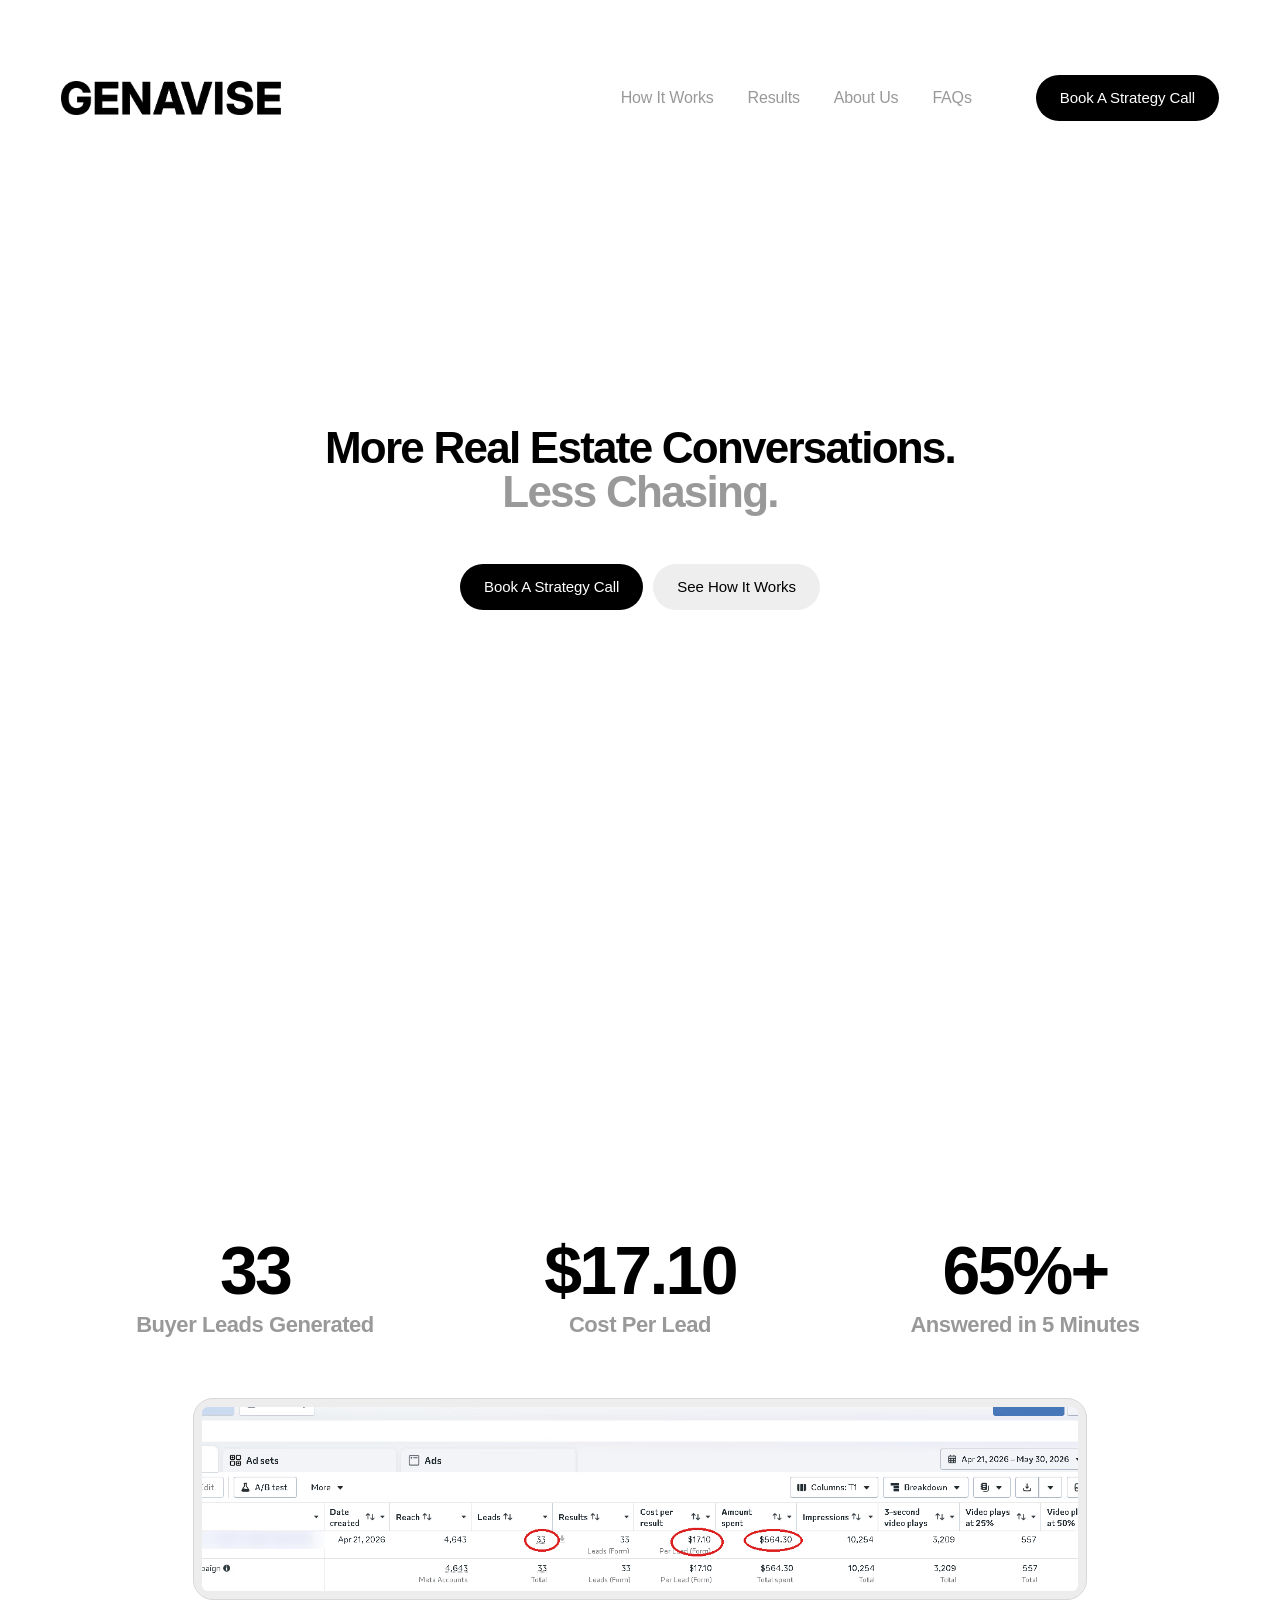
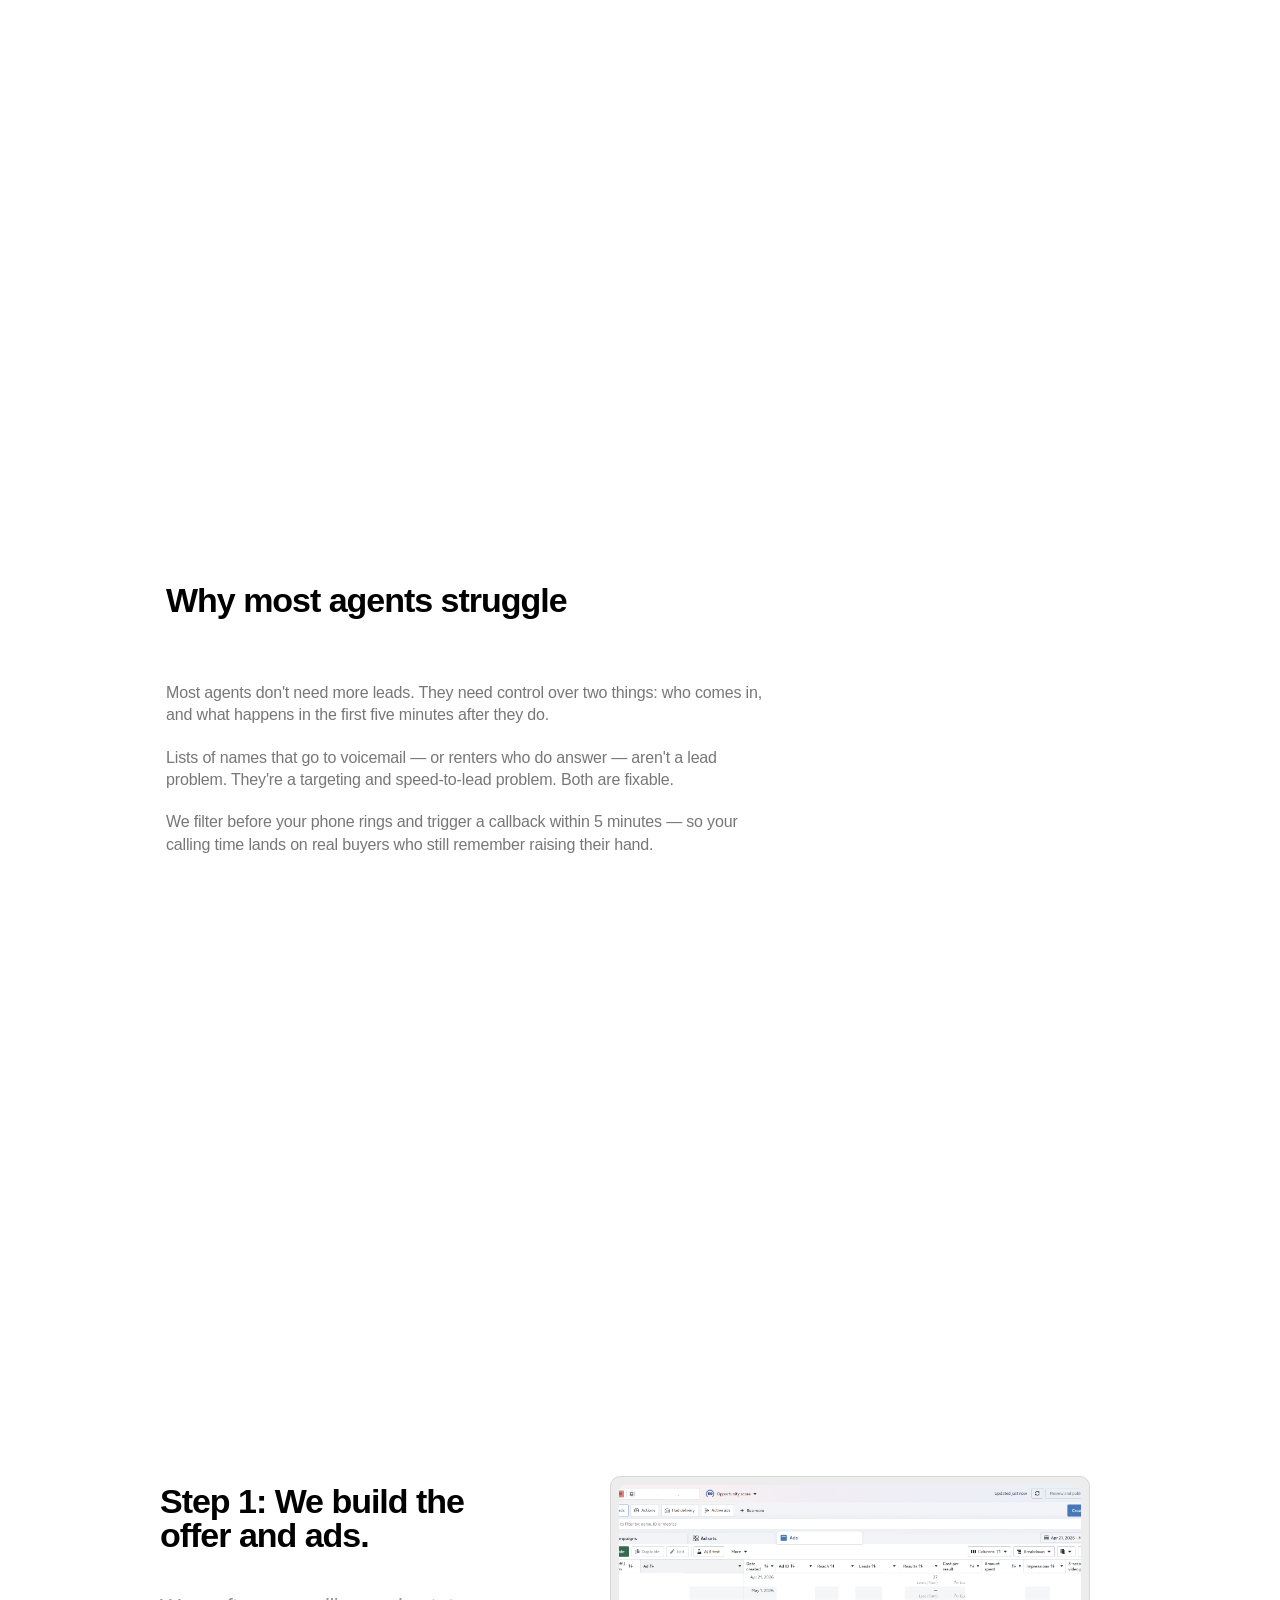
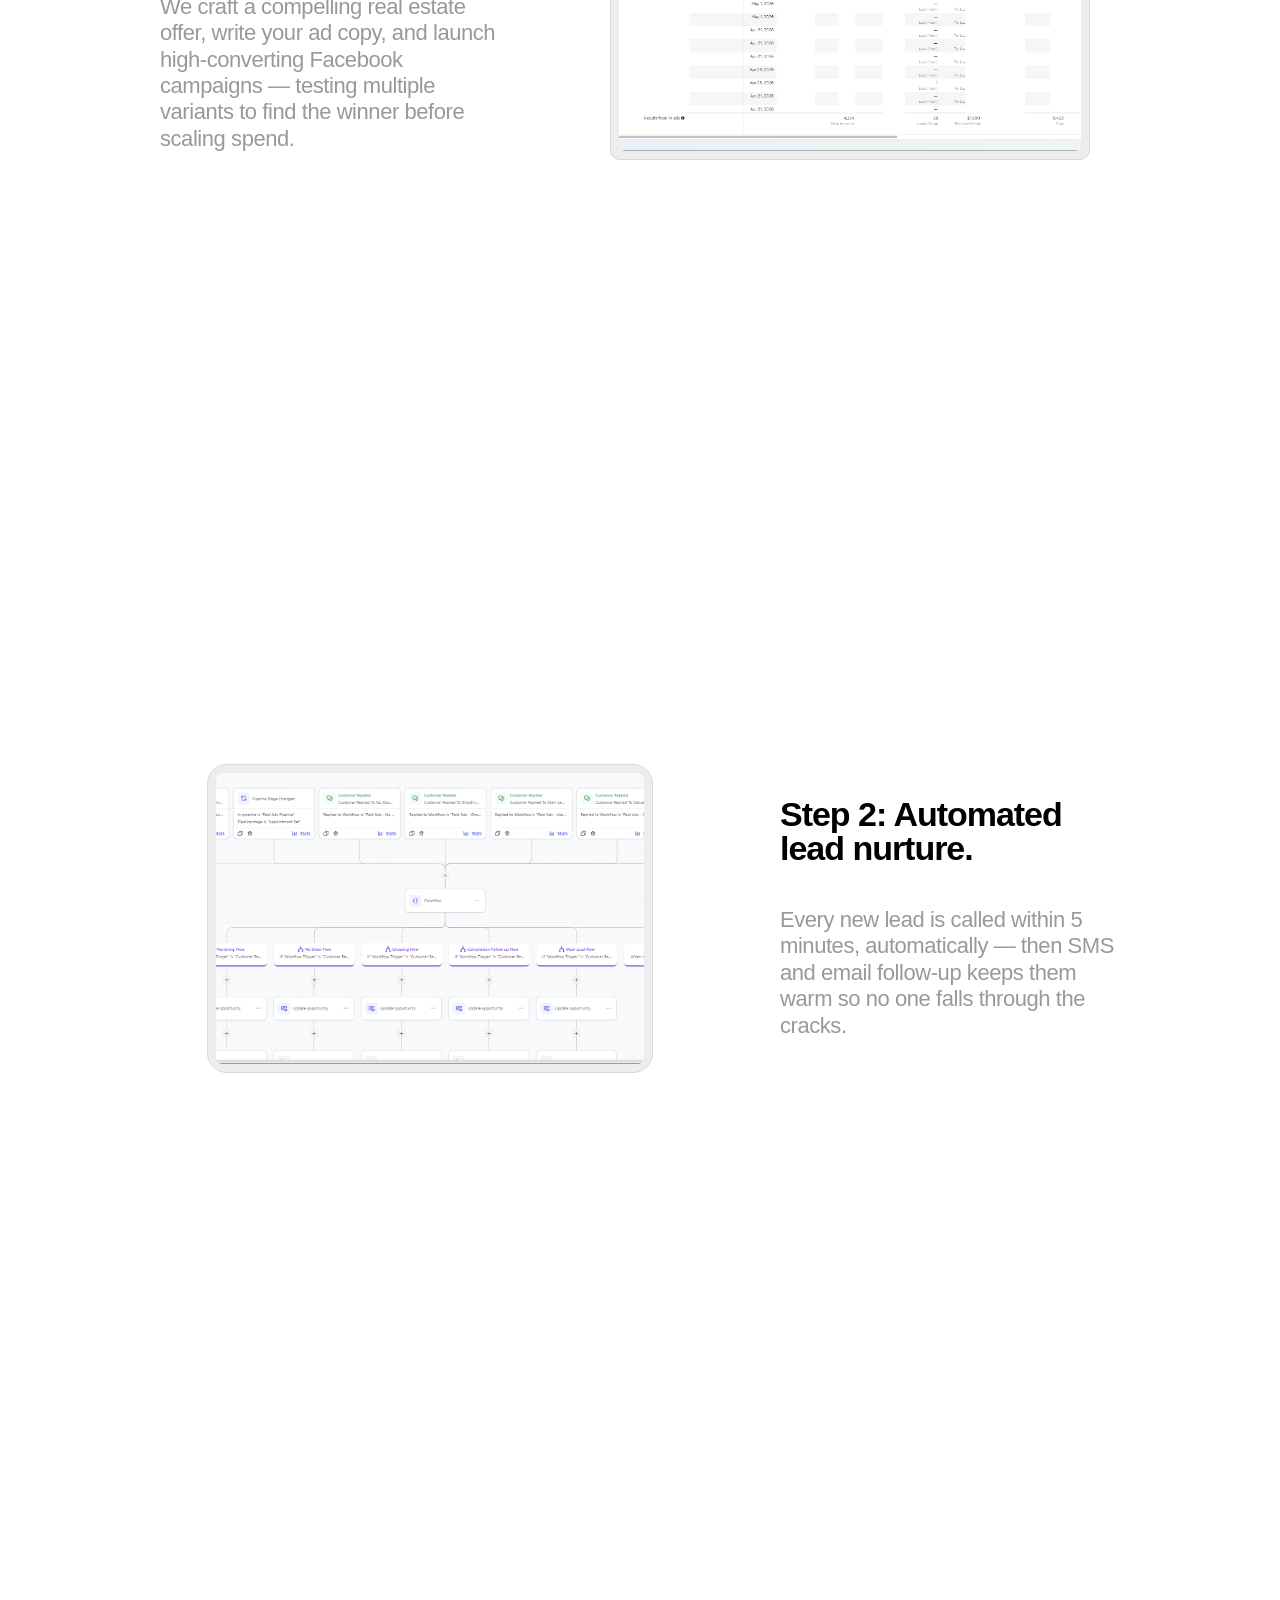
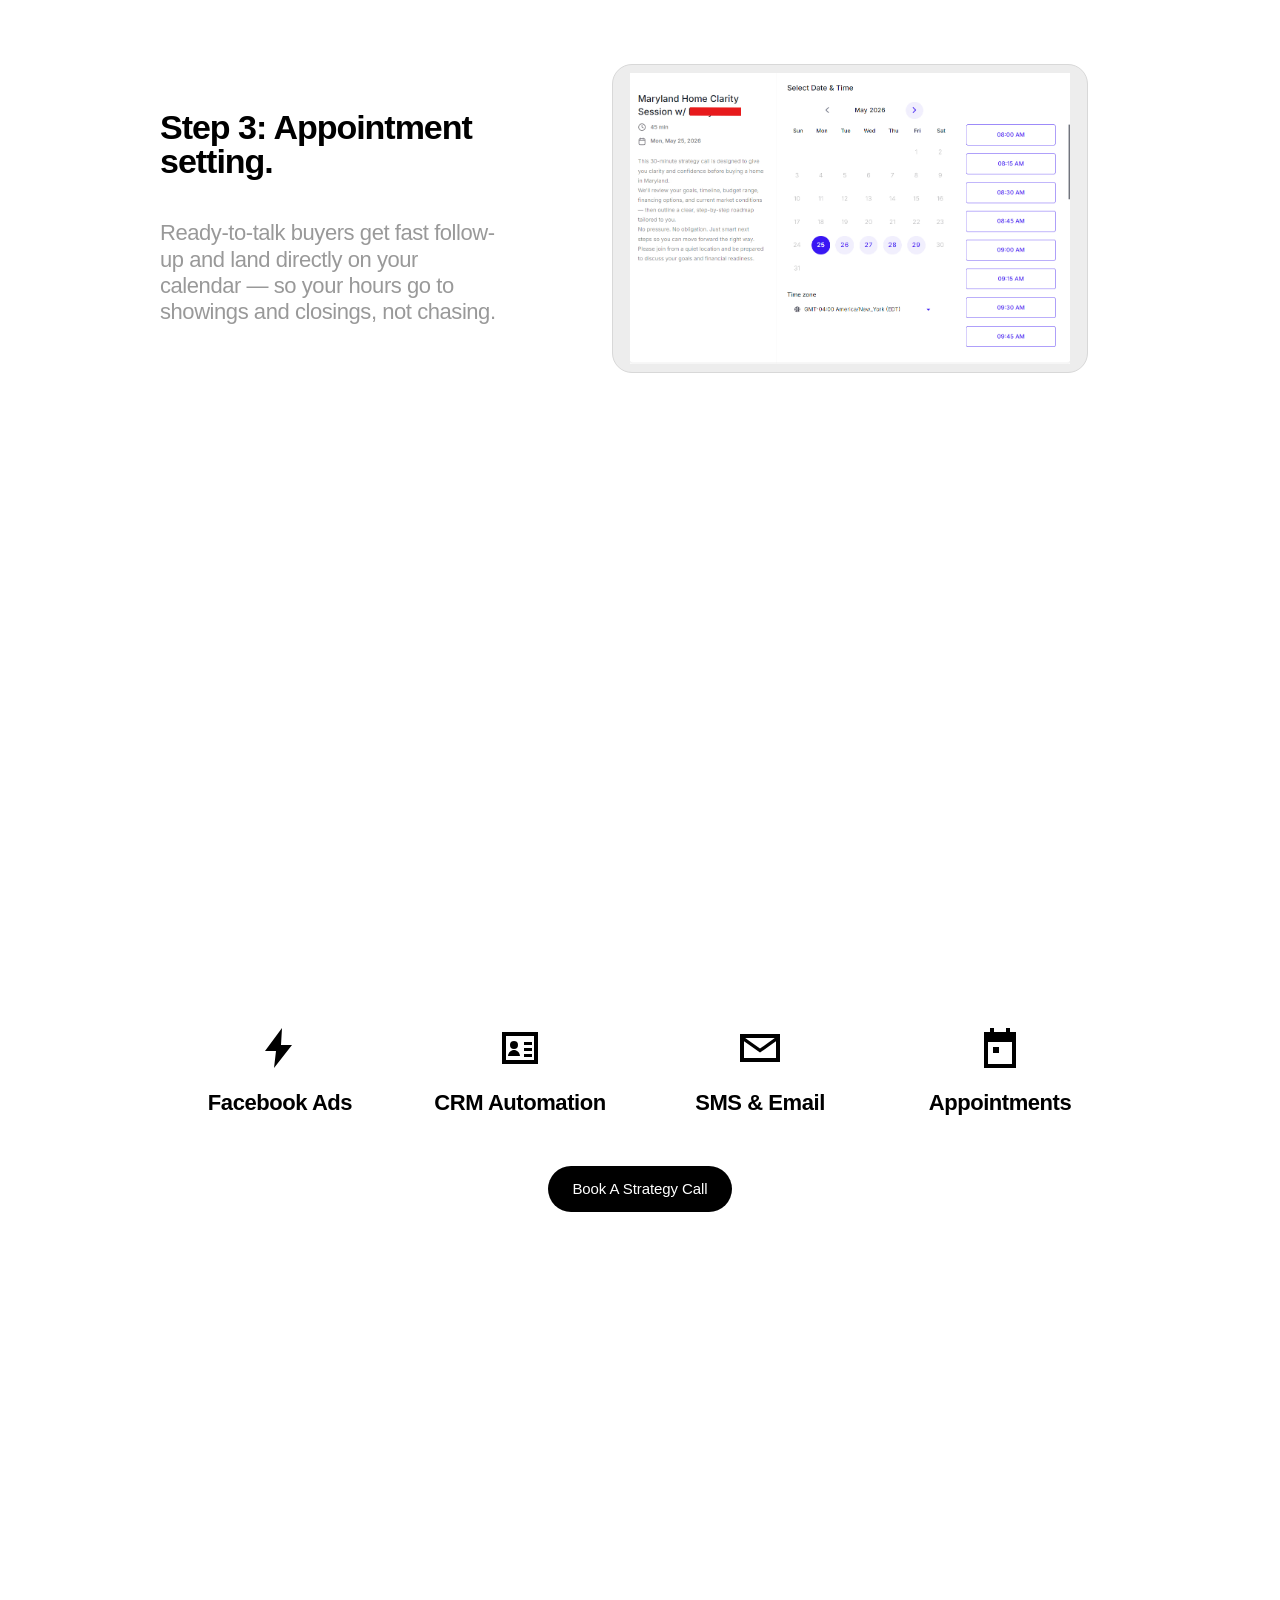
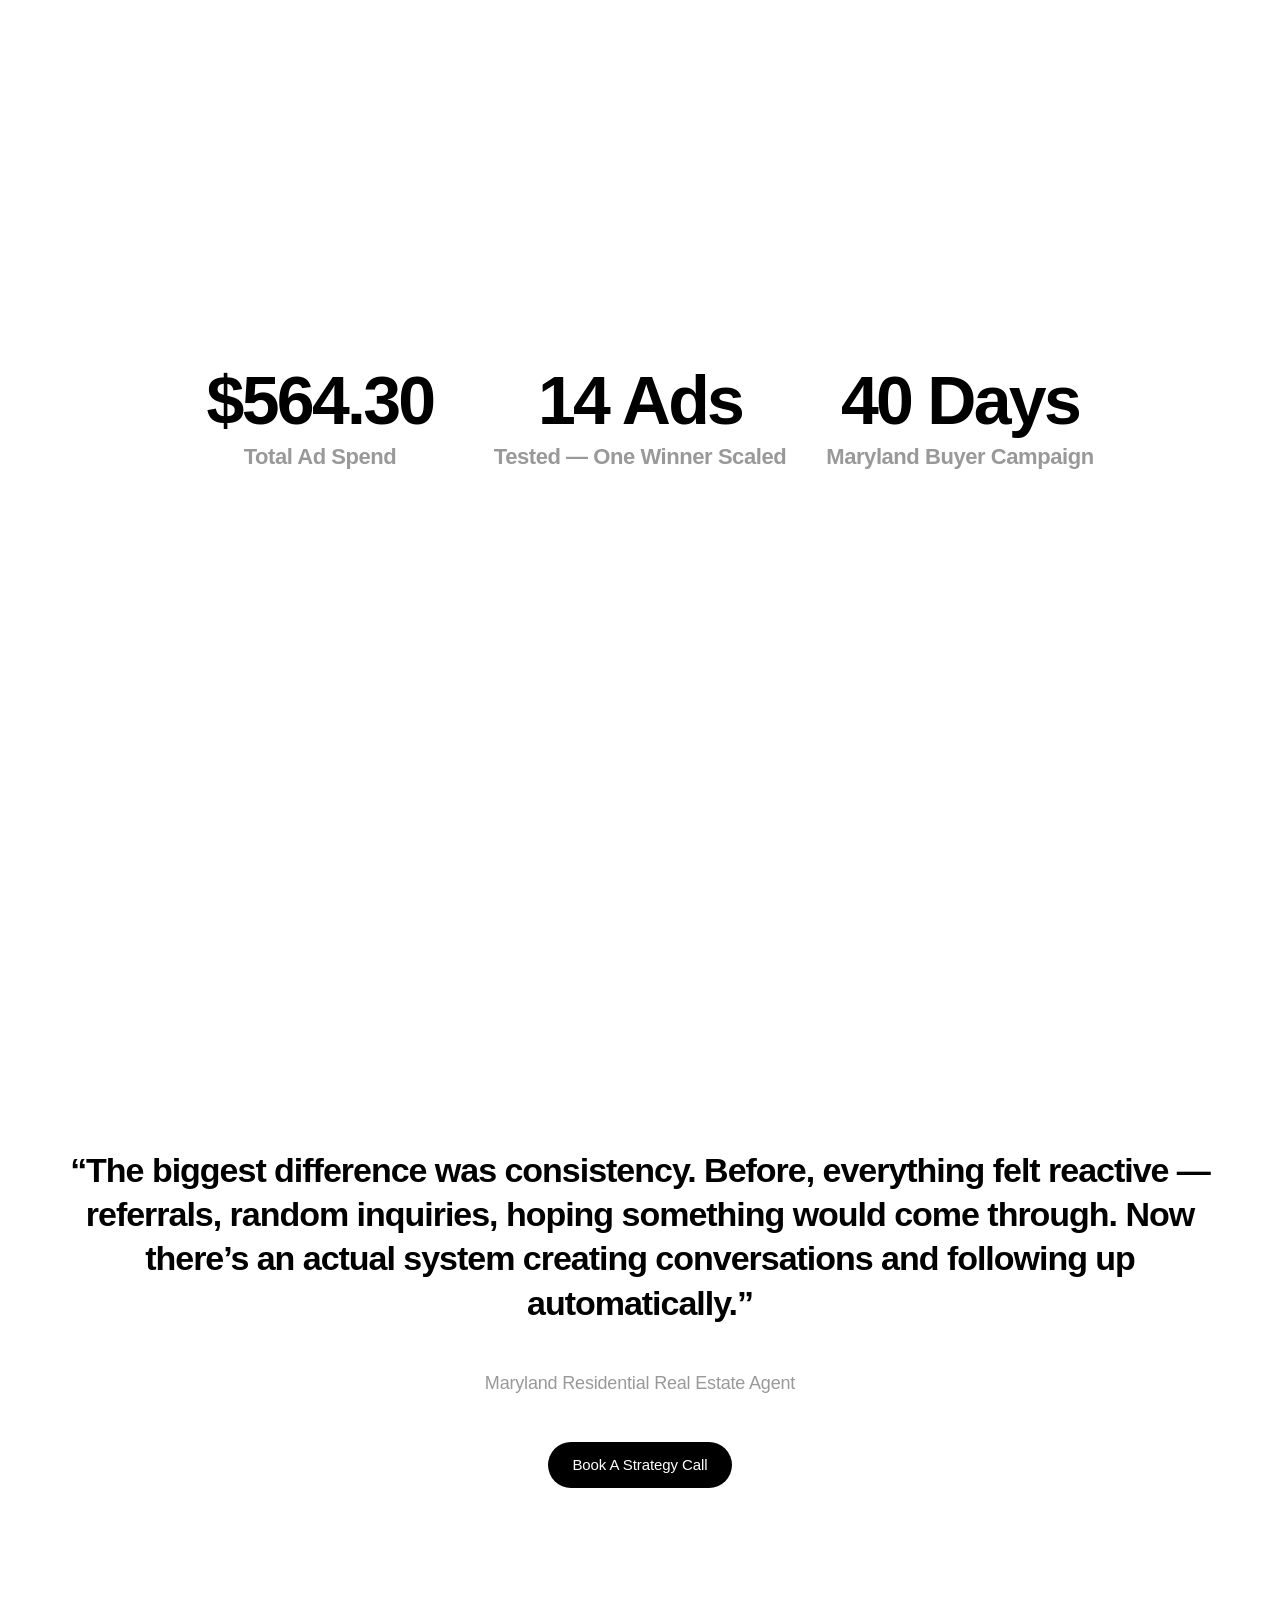
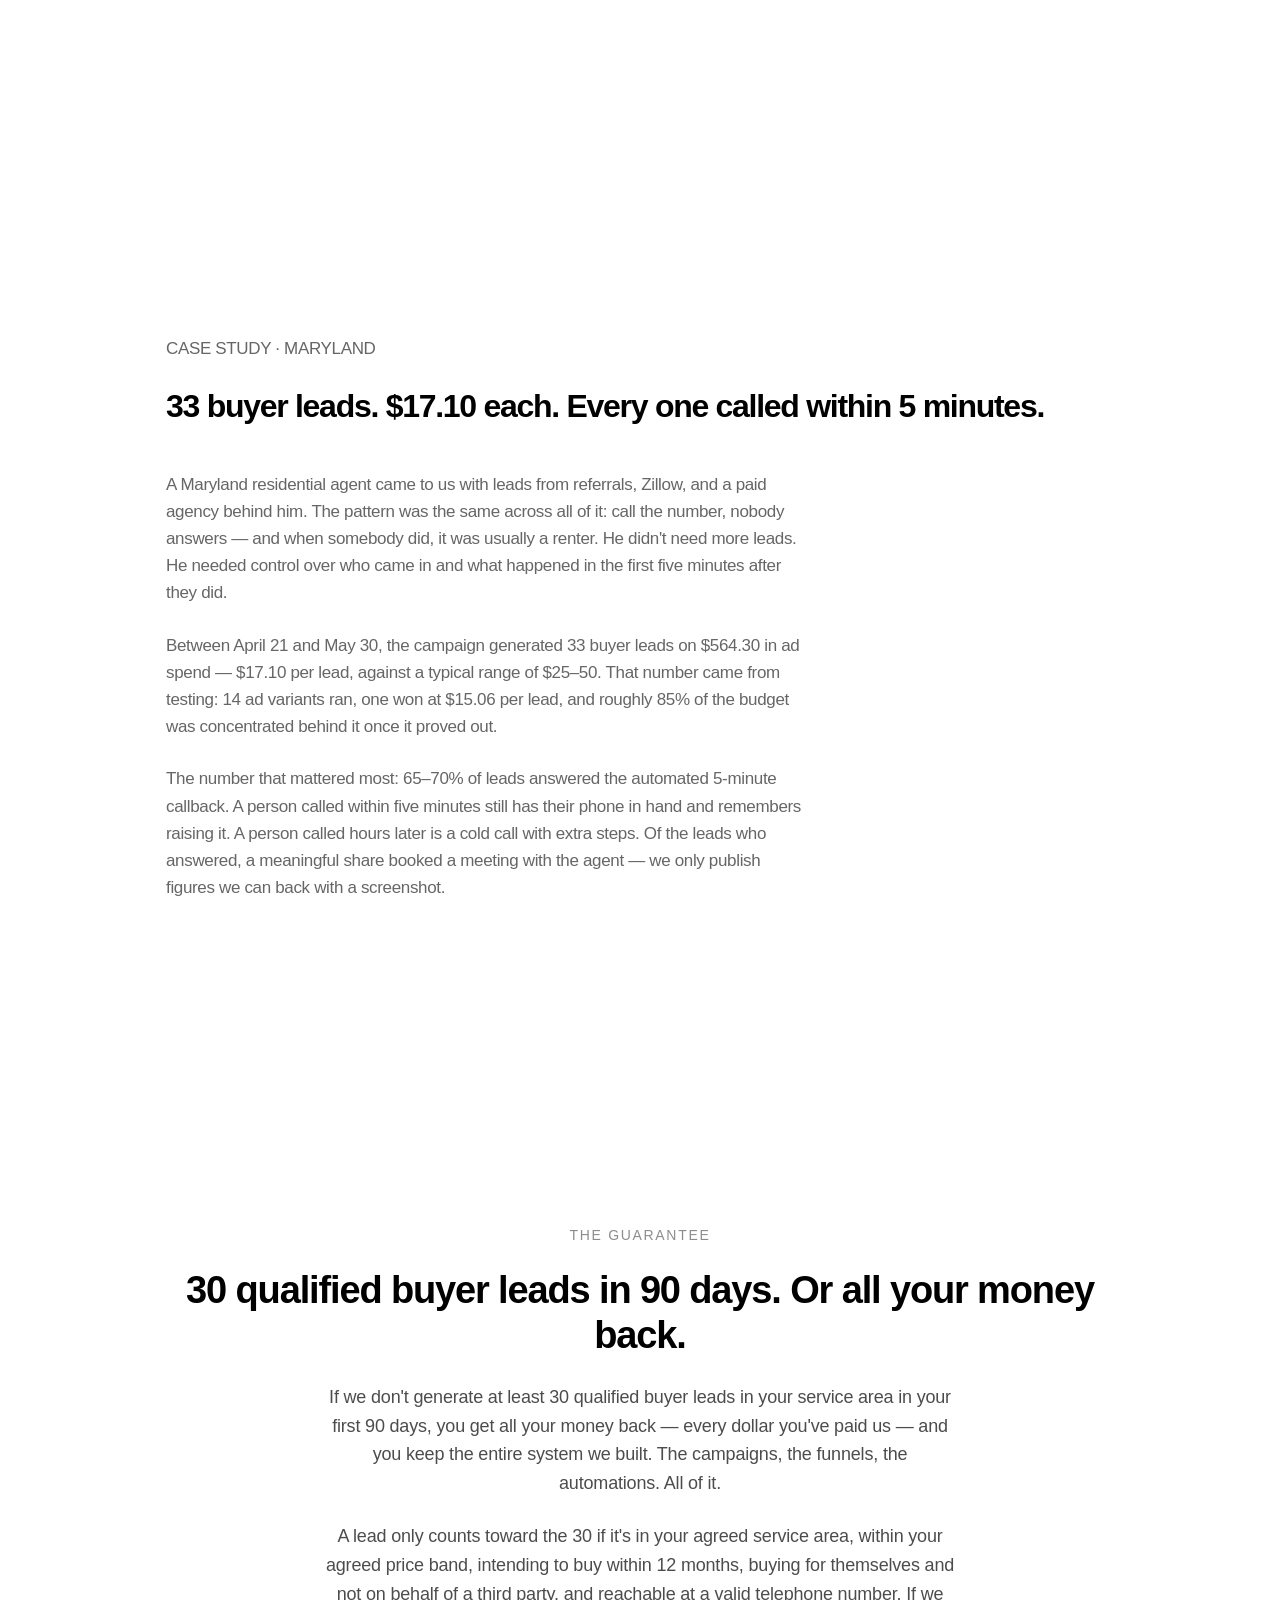
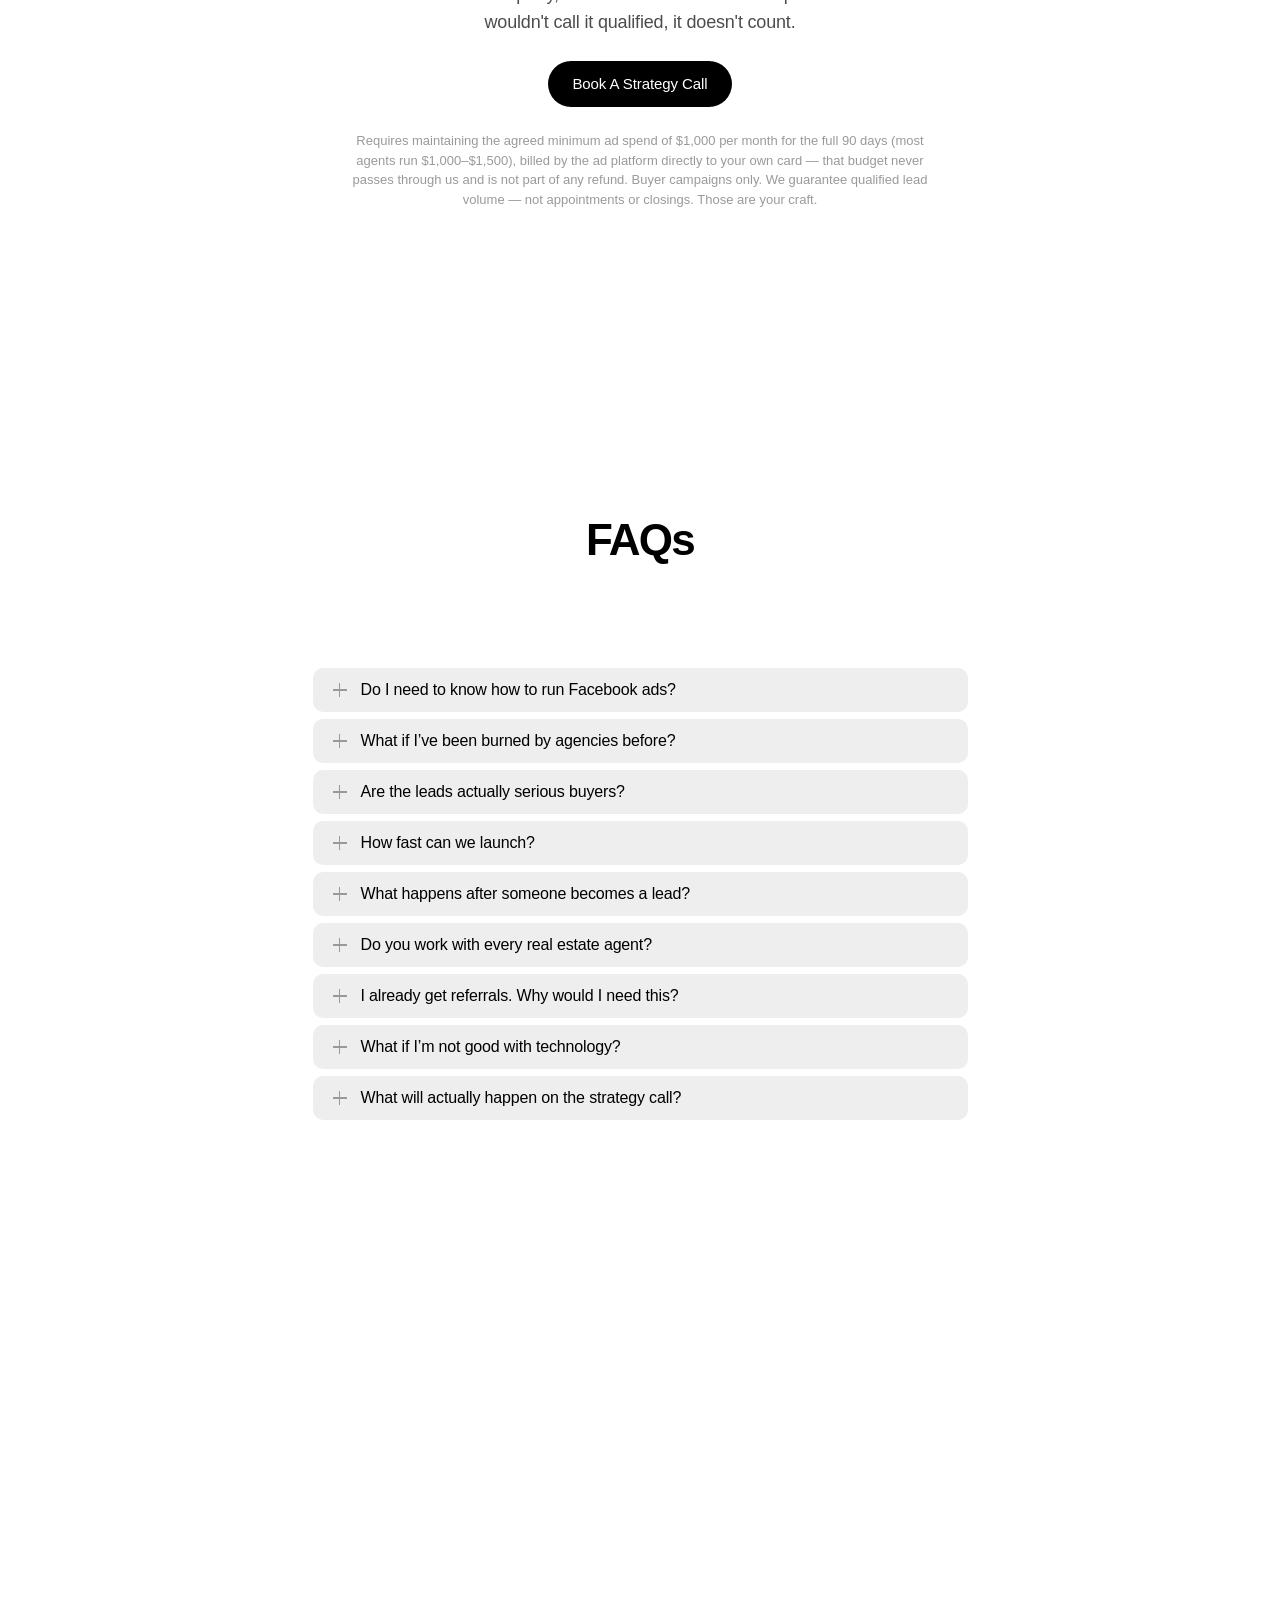
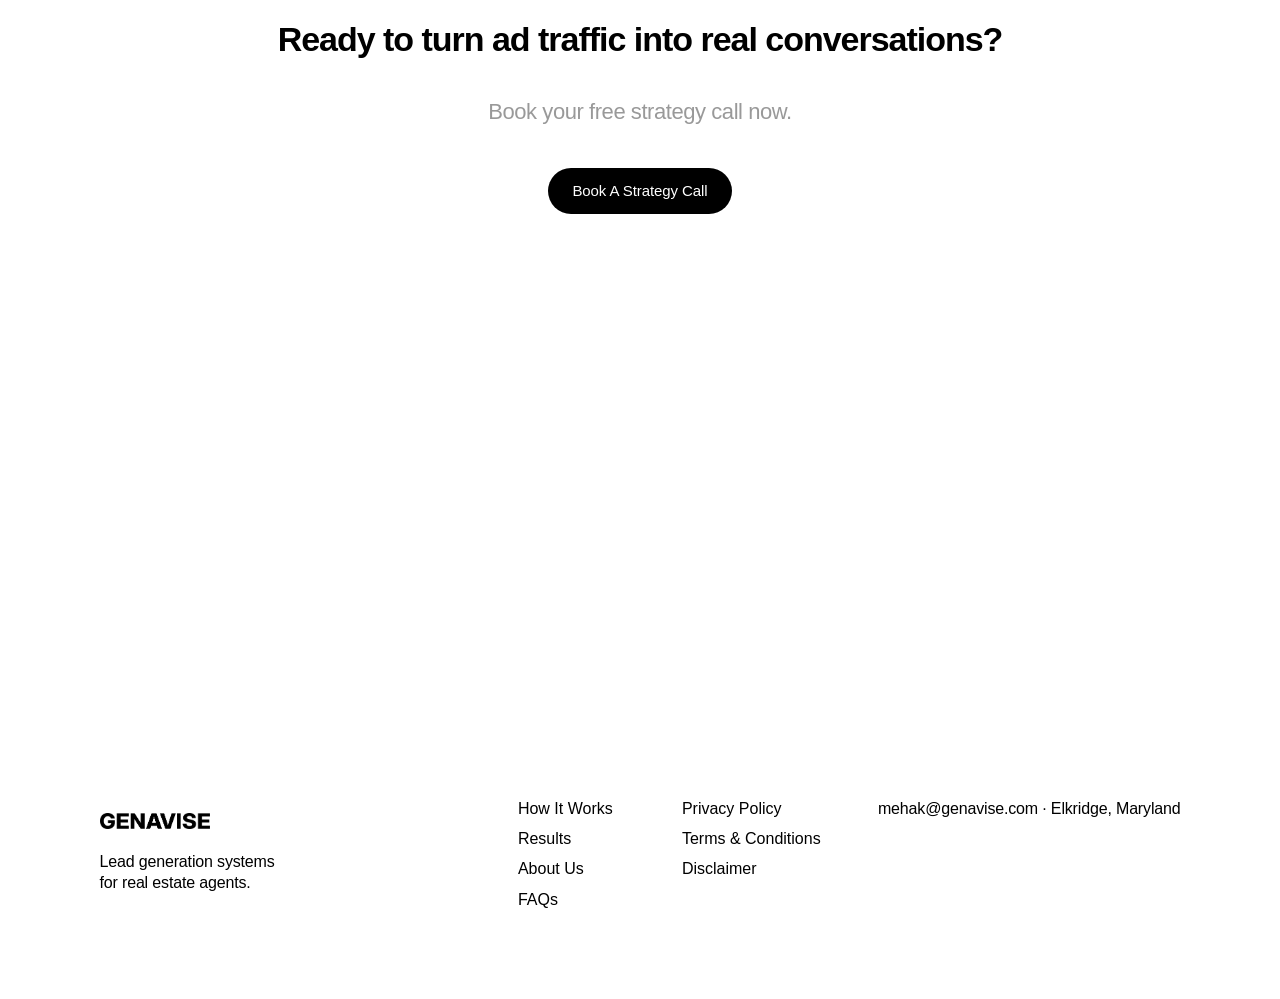
==== index.html @ 9e2e7775 "Align site wording with Terms §3.1 and the Angle A ads - Home: guarantee bullets use the Terms' five" ====
<!DOCTYPE html>
<html lang="en">
<head>
<meta charset="utf-8">
<title>Genavise Marketing</title>
<meta name="viewport" content="width=device-width, initial-scale=1">
<meta name="description" content="Lead generation and appointment setting systems for real estate agents using Facebook ads and automated follow-up.">
<meta property="og:title" content="Genavise Marketing">
<meta property="og:description" content="Lead generation and appointment setting systems for real estate agents using Facebook ads and automated follow-up.">
<!-- Official Inter distribution. Do NOT swap this for Google Fonts' Inter:
     that build strips the cv03/cv04/cv09/cv11 character variants this design
     depends on, and the substitution fails silently. -->
<link rel="icon" href="favicon.ico" sizes="any">
<link rel="icon" type="image/png" sizes="32x32" href="favicon-32.png">
<link rel="apple-touch-icon" href="apple-touch-icon.png">
<link rel="canonical" href="https://genavise.com/">
<meta property="og:type" content="website">
<meta property="og:url" content="https://genavise.com/">
<meta name="twitter:card" content="summary_large_image">
<meta name="theme-color" content="#ffffff">
<link rel="preconnect" href="https://rsms.me/">
<link rel="stylesheet" href="https://rsms.me/inter/inter.css">
<link rel="stylesheet" href="site.css">
</head>
<body>
<div class="page">

  <!-- ============ HEADER ============ -->
  <header class="header">
    <div class="header-inner">
      <a class="logo" href="index.html" aria-label="Genavise home">
        <img src="logo.png" alt="Genavise" width="220" height="48">
        <span class="logo-fallback" aria-hidden="true">GENAVISE</span>
      </a>
      <nav class="header-nav" id="navmenu">
        <a href="#how-it-works">How It Works</a>
        <a href="#results">Results</a>
        <a href="about-us.html">About Us</a>
        <a href="#faqs">FAQs</a>
      </nav>
      <div class="header-cta"><a class="btn btn-primary" href="booking.html">Book A Strategy Call</a></div>
      <button class="nav-toggle" id="navtoggle" aria-expanded="false" aria-controls="navmenu" aria-label="Menu">☰</button>
    </div>
  </header>

  <!-- ============ HERO ============ -->
  <div class="screen hero-screen">
  <section class="hero rv">
    <h1 class="t-hero">More Real Estate Conversations.<br><span class="muted">Less Chasing.</span></h1>
    <div class="hero-actions">
      <a class="btn btn-primary" href="booking.html">Book A Strategy Call</a>
      <a class="btn btn-secondary" href="#how-it-works">See How It Works</a>
    </div>
  </section>
  </div>

  <!-- ============ RESULTS ============ -->
  <div class="screen" id="results">
  <section class="s-results">
    <div class="statrow rv">
      <div><h3 class="t-num">33</h3><h3 class="t-lab">Buyer Leads Generated</h3></div>
      <div><h3 class="t-num">$17.10</h3><h3 class="t-lab">Cost Per Lead</h3></div>
      <div><h3 class="t-num">65%+</h3><h3 class="t-lab">Answered in 5 Minutes</h3></div>
    </div>
    <div class="proof rv">
      <img src="proof-ads-manager.png" width="894" height="202" loading="lazy"
           alt="Facebook Ads Manager report showing 33 leads at $17.10 cost per lead on $564.30 of ad spend">
    </div>
  </section>
  </div>

  <!-- ============ WHY MOST AGENTS STRUGGLE ============ -->
  <div class="screen">
  <section class="s-why rv">
    <h2 class="t-h2-lead">Why most agents struggle</h2>
    <div class="stack">
      <p class="t-15">Most agents don't need more leads. They need control over two things: who comes in, and what happens in the first five minutes after they do.</p>
      <p class="t-15">Lists of names that go to voicemail — or renters who do answer — aren't a lead problem. They're a targeting and speed-to-lead problem. Both are fixable.</p>
      <p class="t-15">We filter before your phone rings and trigger a callback within 5 minutes — so your calling time lands on real buyers who still remember raising their hand.</p>
    </div>
  </section>
  </div>

  <!-- ============ HOW IT WORKS ============ -->
  <div class="screen" id="how-it-works">
    <div class="step rv">
      <div class="step-copy">
        <h2 class="t-h2-flush">Step 1: We build the offer and ads.</h2>
        <p class="t-step">We craft a compelling real estate offer, write your ad copy, and launch high-converting Facebook campaigns — testing multiple variants to find the winner before scaling spend.</p>
      </div>
      <div class="step-media"><div class="shot ph-1">
          <img src="step-1-facebook-ads.png" width="480" height="284" loading="lazy" alt="Facebook Ads Manager campaign table">
        </div></div>
    </div>
  </div>

  <div class="screen">
    <div class="step rev rv">
      <div class="step-copy">
        <h2 class="t-h2-flush">Step 2: Automated lead nurture.</h2>
        <p class="t-step">Every new lead is called within 5 minutes, automatically — then SMS and email follow-up keeps them warm so no one falls through the cracks.</p>
      </div>
      <div class="step-media"><div class="shot ph-2">
          <img src="step-2-crm-automation.png" width="446" height="309" loading="lazy" alt="CRM automation workflow canvas">
        </div></div>
    </div>
  </div>

  <div class="screen">
    <div class="step rv">
      <div class="step-copy">
        <h2 class="t-h2-flush">Step 3: Appointment setting.</h2>
        <p class="t-step">Ready-to-talk buyers get fast follow-up and land directly on your calendar — so your hours go to showings and closings, not chasing.</p>
      </div>
      <div class="step-media"><div class="shot ph-3">
          <img src="step-3-calendar.png" width="476" height="309" loading="lazy" alt="Booking calendar showing available appointment times">
        </div></div>
    </div>
  </div>

  <!-- ============ PILLARS + MID CTA (one screen) ============ -->
  <div class="screen">
  <section class="pillars rv">
    <div class="pillar">
      <svg viewBox="0 0 24 24" aria-hidden="true"><path d="M13 2 4.5 13.5H10l-1 8.5 9-11.5h-5.5L13 2z"/></svg>
      <h3 class="t-pillar">Facebook Ads</h3>
    </div>
    <div class="pillar">
      <svg viewBox="0 0 24 24" aria-hidden="true"><path d="M3 4h18v16H3V4zm2 2v12h14V6H5zm4 2.5a2 2 0 1 1 0 4 2 2 0 0 1 0-4zM6 16c0-1.7 1.6-3 3-3s3 1.3 3 3H6zm8-7h4v1.5h-4V9zm0 3h4v1.5h-4V12zm0 3h4v1.5h-4V15z"/></svg>
      <h3 class="t-pillar">CRM Automation</h3>
    </div>
    <div class="pillar">
      <svg viewBox="0 0 24 24" aria-hidden="true"><path d="M2 5h20v14H2V5zm2.6 2L12 12.3 19.4 7H4.6zM4 8.6V17h16V8.6l-8 5.7-8-5.7z"/></svg>
      <h3 class="t-pillar">SMS &amp; Email</h3>
    </div>
    <div class="pillar">
      <svg viewBox="0 0 24 24" aria-hidden="true"><path d="M7 2v2H4v18h16V4h-3V2h-2v2H9V2H7zM6 9h12v11H6V9zm0-3v1h12V6H6zm2.5 5.5h3v3h-3v-3z"/></svg>
      <h3 class="t-pillar">Appointments</h3>
    </div>
  </section>
  <div class="midcta rv"><a class="btn btn-primary btn-center" href="booking.html">Book A Strategy Call</a></div>
  </div>

  <!-- ============ CAMPAIGN STATS ============ -->
  <div class="screen">
  <section class="s-casestats rv">
    <div class="statrow">
      <div><h3 class="t-num">$564.30</h3><h3 class="t-lab-t">Total Ad Spend</h3></div>
      <div><h3 class="t-num">14 Ads</h3><h3 class="t-lab-t">Tested — One Winner Scaled</h3></div>
      <div><h3 class="t-num">40 Days</h3><h3 class="t-lab-t">Maryland Buyer Campaign</h3></div>
    </div>
  </section>
  </div>

  <!-- ============ TESTIMONIAL ============ -->
  <div class="screen">
  <section class="s-testi rv">
    <h2 class="t-quote">&ldquo;The biggest difference was consistency. Before, everything felt reactive — referrals, random inquiries, hoping something would come through. Now there&rsquo;s an actual system creating conversations and following up automatically.&rdquo;</h2>
    <p class="t-attr">Maryland Residential Real Estate Agent</p>
    <a class="btn btn-primary btn-center" href="booking.html">Book A Strategy Call</a>
  </section>
  </div>

  <!-- ============ CASE STUDY ============ -->
  <div class="screen">
  <section class="s-case rv">
    <p class="t-case" style="color:var(--grey-666)">CASE STUDY · MARYLAND</p>
    <h2 class="t-h2-case">33 buyer leads. $17.10 each. Every one called within 5 minutes.</h2>
    <div class="stack">
      <p class="t-case">A Maryland residential agent came to us with leads from referrals, Zillow, and a paid agency behind him. The pattern was the same across all of it: call the number, nobody answers — and when somebody did, it was usually a renter. He didn't need more leads. He needed control over who came in and what happened in the first five minutes after they did.</p>
      <p class="t-case">Between April 21 and May 30, the campaign generated 33 buyer leads on $564.30 in ad spend — $17.10 per lead, against a typical range of $25–50. That number came from testing: 14 ad variants ran, one won at $15.06 per lead, and roughly 85% of the budget was concentrated behind it once it proved out.</p>
      <p class="t-case">The number that mattered most: 65–70% of leads answered the automated 5-minute callback. A person called within five minutes still has their phone in hand and remembers raising it. A person called hours later is a cold call with extra steps. Of the leads who answered, a meaningful share booked a meeting with the agent — we only publish figures we can back with a screenshot.</p>
    </div>
  </section>
  </div>

  <!-- ============ GUARANTEE ============ -->
  <div class="screen">
  <section class="s-guar rv">
    <p class="t-eyebrow">The Guarantee</p>
    <h2 class="t-h2-guar">30 qualified buyer leads in 90 days. Or all your money back.</h2>
    <p class="t-guar">If we don't generate at least 30 qualified buyer leads in your service area in your first 90 days, you get all your money back — every dollar you've paid us — and you keep the entire system we built. The campaigns, the funnels, the automations. All of it.</p>
    <p class="t-guar">A lead only counts toward the 30 if it's in your agreed service area, within your agreed price band, intending to buy within 12 months, buying for themselves and not on behalf of a third party, and reachable at a valid telephone number. If we wouldn't call it qualified, it doesn't count.</p>
    <a class="btn btn-primary" href="booking.html">Book A Strategy Call</a>
    <p class="t-fine">Requires maintaining the agreed minimum ad spend of $1,000 per month for the full 90 days (most agents run $1,000–$1,500), billed by the ad platform directly to your own card — that budget never passes through us and is not part of any refund. Buyer campaigns only. We guarantee qualified lead volume — not appointments or closings. Those are your craft.</p>
  </section>
  </div>

  <!-- ============ FAQ ============ -->
  <div class="screen" id="faqs">
  <section class="s-faq rv">
    <h2 class="t-sec">FAQs</h2>

    <div class="faq-item" data-open="false">
      <button class="faq-q" aria-expanded="false" aria-controls="a1"><span class="faq-icon" aria-hidden="true"></span>Do I need to know how to run Facebook ads?</button>
      <div class="faq-a" id="a1" role="region"><div class="faq-a-inner">
        <p>No. We handle the setup, systems, automation, and strategy for you.</p>
        <p>You do not need to learn ad managers, funnels, CRMs, or complicated tech. Our goal is to simplify the process so you can focus on conversations and closings.</p>
      </div></div>
    </div>

    <div class="faq-item" data-open="false">
      <button class="faq-q" aria-expanded="false" aria-controls="a2"><span class="faq-icon" aria-hidden="true"></span>What if I&rsquo;ve been burned by agencies before?</button>
      <div class="faq-a" id="a2" role="region"><div class="faq-a-inner">
        <p>A lot of agents we talk to have.</p>
        <p>Usually the issue is not just the ads themselves — it&rsquo;s weak follow-up, poor positioning, slow response times, or no real system behind the leads.</p>
        <p>We focus on the full process:<br>ads, automation, nurture, and appointment flow — not just &ldquo;running traffic.&rdquo;</p>
      </div></div>
    </div>

    <div class="faq-item" data-open="false">
      <button class="faq-q" aria-expanded="false" aria-controls="a3"><span class="faq-icon" aria-hidden="true"></span>Are the leads actually serious buyers?</button>
      <div class="faq-a" id="a3" role="region"><div class="faq-a-inner">
        <p>Not every lead becomes a client — and anyone promising that is lying.</p>
        <p>What matters is creating a system that consistently brings in real conversations with people actively thinking about buying, then following up properly so opportunities are not lost.</p>
        <p>The goal is predictable conversations, not random luck.</p>
      </div></div>
    </div>

    <div class="faq-item" data-open="false">
      <button class="faq-q" aria-expanded="false" aria-controls="a4"><span class="faq-icon" aria-hidden="true"></span>How fast can we launch?</button>
      <div class="faq-a" id="a4" role="region"><div class="faq-a-inner">
        <p>Most systems can be launched within a few days after onboarding, depending on how quickly we receive access to accounts and assets.</p>
        <p>We keep the setup process simple and streamlined.</p>
      </div></div>
    </div>

    <div class="faq-item" data-open="false">
      <button class="faq-q" aria-expanded="false" aria-controls="a5"><span class="faq-icon" aria-hidden="true"></span>What happens after someone becomes a lead?</button>
      <div class="faq-a" id="a5" role="region"><div class="faq-a-inner">
        <p>This is where most agents lose opportunities.</p>
        <p>Once someone submits their information:</p>
        <ul><li>follow-up starts quickly</li><li>nurture messages begin</li><li>leads stay organized</li><li>conversations move toward appointments</li></ul>
        <p>Fast response time matters more than most people realize.</p>
      </div></div>
    </div>

    <div class="faq-item" data-open="false">
      <button class="faq-q" aria-expanded="false" aria-controls="a6"><span class="faq-icon" aria-hidden="true"></span>Do you work with every real estate agent?</button>
      <div class="faq-a" id="a6" role="region"><div class="faq-a-inner">
        <p>No.</p>
        <p>We are selective about who we work with because systems only work when there is communication, follow-up, and commitment on both sides.</p>
        <p>We care more about long-term results than onboarding as many clients as possible.</p>
      </div></div>
    </div>

    <div class="faq-item" data-open="false">
      <button class="faq-q" aria-expanded="false" aria-controls="a7"><span class="faq-icon" aria-hidden="true"></span>I already get referrals. Why would I need this?</button>
      <div class="faq-a" id="a7" role="region"><div class="faq-a-inner">
        <p>Referrals are great.</p>
        <p>The problem is they are unpredictable.</p>
        <p>A lead generation system helps create a more consistent flow of opportunities instead of relying only on word-of-mouth and market timing.</p>
      </div></div>
    </div>

    <div class="faq-item" data-open="false">
      <button class="faq-q" aria-expanded="false" aria-controls="a8"><span class="faq-icon" aria-hidden="true"></span>What if I&rsquo;m not good with technology?</button>
      <div class="faq-a" id="a8" role="region"><div class="faq-a-inner">
        <p>That&rsquo;s exactly why most agents hire help.</p>
        <p>The systems are built to simplify your workflow — not make your life more complicated.</p>
        <p>We guide you through setup and keep the process straightforward.</p>
      </div></div>
    </div>

    <div class="faq-item" data-open="false">
      <button class="faq-q" aria-expanded="false" aria-controls="a9"><span class="faq-icon" aria-hidden="true"></span>What will actually happen on the strategy call?</button>
      <div class="faq-a" id="a9" role="region"><div class="faq-a-inner">
        <p>We&rsquo;ll look at:</p>
        <ul><li>your current lead flow</li><li>where opportunities may be getting lost</li><li>your follow-up process</li><li>what&rsquo;s realistic in your market</li><li>whether this is even a good fit</li></ul>
        <p>Come with three rough numbers: what a lead costs you today, how many answer when you call, and how many hours a week you spend chasing. We&rsquo;ll put your numbers next to ours and see if the gap is worth closing. If it isn&rsquo;t, we&rsquo;ll tell you that too.</p>
        <p>No pressure. No hard pitch. Just clarity.</p>
      </div></div>
    </div>
  </section>
  </div>

  <!-- ============ FINAL CTA ============ -->
  <div class="screen">
  <section class="s-finalcta rv">
    <h2 class="t-h2-flush">Ready to turn ad traffic into real conversations?</h2>
    <p class="t-ctasub">Book your free strategy call now.</p>
    <a class="btn btn-primary" href="booking.html">Book A Strategy Call</a>
  </section>
  </div>

  <!-- ============ FOOTER ============ -->
  <footer class="footer rv">
    <div class="footer-brand">
      <span class="footer-logo">
        <img src="logo.png" alt="Genavise" width="110" height="44">
        <span class="logo-fallback" aria-hidden="true">GENAVISE</span>
      </span>
      <p class="footer-tag">Lead generation systems<br>for real estate agents.</p>
    </div>
    <nav class="footer-col f-links">
      <a href="#how-it-works">How It Works</a>
      <a href="#results">Results</a>
      <a href="about-us.html">About Us</a>
      <a href="#faqs">FAQs</a>
    </nav>
    <nav class="footer-col legal f-legal">
      <a href="privacy-policy.html">Privacy Policy</a>
      <a href="terms-conditions.html">Terms &amp; Conditions</a>
      <a href="disclaimer.html">Disclaimer</a>
    </nav>
    <p class="footer-contact">mehak@genavise.com · Elkridge, Maryland</p>
  </footer>

</div>

<script>
/* scroll reveal */
(function(){
  var els = document.querySelectorAll('.rv');
  if(!('IntersectionObserver' in window)){els.forEach(function(e){e.classList.add('in')});return;}
  var io = new IntersectionObserver(function(entries){
    entries.forEach(function(en){
      if(en.isIntersecting){en.target.classList.add('in');io.unobserve(en.target);}
    });
  },{threshold:0.15,rootMargin:'0px 0px -10% 0px'});
  els.forEach(function(e){io.observe(e)});
})();

/* faq accordion — one open at a time */
(function(){
  var items = Array.prototype.slice.call(document.querySelectorAll('.faq-item'));
  items.forEach(function(item){
    var btn = item.querySelector('.faq-q');
    var panel = item.querySelector('.faq-a');
    btn.addEventListener('click', function(){
      var open = item.dataset.open === 'true';
      items.forEach(function(o){
        o.dataset.open = 'false';
        o.querySelector('.faq-q').setAttribute('aria-expanded','false');
        o.querySelector('.faq-a').style.height = '0px';
      });
      if(!open){
        item.dataset.open = 'true';
        btn.setAttribute('aria-expanded','true');
        panel.style.height = panel.firstElementChild.getBoundingClientRect().height + 12 + 'px';
      }
    });
  });
})();

/* image slots: if a file is missing, fall back cleanly instead of showing a
   broken-image icon. Drop the real files into  and this does nothing. */
(function(){
  document.querySelectorAll('.logo img,.footer-logo img').forEach(function(im){
    var mark=function(){ im.parentElement.classList.add('no-img'); };
    if(im.complete && im.naturalWidth===0) mark();
    im.addEventListener('error', mark);
  });
  document.querySelectorAll('.shot img,.proof img').forEach(function(im){
    var mark=function(){ im.parentElement.classList.add('empty'); };
    if(im.complete && im.naturalWidth===0) mark();
    im.addEventListener('error', mark);
  });
})();

/* mobile nav */
(function(){
  var t = document.getElementById('navtoggle'), m = document.getElementById('navmenu');
  if(!t) return;
  t.addEventListener('click', function(){
    var open = m.classList.toggle('open');
    t.setAttribute('aria-expanded', open ? 'true' : 'false');
  });
  m.addEventListener('click', function(e){
    if(e.target.tagName === 'A'){ m.classList.remove('open'); t.setAttribute('aria-expanded','false'); }
  });
})();
</script>
</body>
</html>
---- site.css ----
:root{
  --white:#fff; --black:#000; --grey-999:#999; --grey-777:#777; --grey-666:#666;
  --grey-eee:#eee; --ink-70:rgba(0,0,0,.7); --ink-45:rgba(0,0,0,.45); --ink-40:rgba(0,0,0,.4);
  /* weights: bumped one step over the source site so the lettering reads
     as solid as the real logo. Tune all boldness from these five lines. */
  --display:"opsz" 32,"wght" 800;   /* headings, stat numbers  (site: 700) */
  --semi:"opsz" 32,"wght" 700;      /* stat + pillar labels    (site: 600) */
  --ui:"opsz" 24,"wght" 600;        /* nav, FAQ questions      (site: 500) */
  --btn:"opsz" 20,"wght" 700;       /* button labels           (site: 600) */
  --read:"opsz" 24,"wght" 450;      /* long-form body          (site: 400) */
  --read-15:"opsz" 24,"wght" 550;   /* 16px grey body          (site: 500) */
  --wordmark:"opsz" 32,"wght" 900;  /* GENAVISE logo - 900 is Inter's hard ceiling */
}
*,*::before,*::after{box-sizing:border-box}
html{scroll-behavior:smooth}
body{
  margin:0; background:var(--white); color:var(--black);
  font-family:"InterVariable","Inter var","Inter",sans-serif;
  font-optical-sizing:auto;
  font-feature-settings:"cv03" 1,"cv04" 1,"cv09" 1,"cv11" 1;
  -webkit-font-smoothing:antialiased; -moz-osx-font-smoothing:grayscale;
}
img{display:block;max-width:100%}
a{color:inherit;text-decoration:none}
h1,h2,h3,p{margin:0}
ul{margin:0;padding-left:1.15em}

.page{display:flex;flex-direction:column;padding:0 20px}
.wrap{width:100%;margin:0 auto}
.header,.hero,.s-results,.s-why,.step,.midcta,.pillars,.s-casestats,
.s-testi,.s-case,.s-guar,.s-faq,.s-finalcta,.footer,.header-inner{width:100%}

/* ---------- type ---------- */
.t-hero{font-size:44px;line-height:1em;font-variation-settings:var(--display);letter-spacing:-.04em;text-align:center}
.t-sec{font-size:44px;line-height:1.1em;font-variation-settings:var(--display);letter-spacing:-.04em}
.t-num{font-size:68px;line-height:1em;font-variation-settings:var(--display);letter-spacing:-.04em;text-align:center}
.t-lab{font-size:22px;line-height:1em;font-variation-settings:var(--semi);letter-spacing:-.02em;text-align:center;color:var(--grey-999)}
.t-lab-t{font-size:22px;line-height:1.2em;font-variation-settings:var(--semi);letter-spacing:-.02em;text-align:center;color:var(--grey-999)}
.t-pillar{font-size:22px;line-height:1em;font-variation-settings:var(--semi);letter-spacing:-.02em;text-align:center;color:var(--black)}
.t-h2-lead{font-size:34px;line-height:1.2em;font-variation-settings:var(--display);letter-spacing:-.03em}
.t-h2-flush{font-size:34px;line-height:1em;font-variation-settings:var(--display);letter-spacing:-.03em}
.t-quote{font-size:34px;line-height:1.3em;font-variation-settings:var(--display);letter-spacing:-.03em;text-align:center}
.t-h2-case{font-size:32px;line-height:1.4em;font-variation-settings:var(--display);letter-spacing:-.04em}
.t-h2-guar{font-size:38px;line-height:1.2em;font-variation-settings:var(--display);letter-spacing:-.03em;text-align:center}
.t-step{font-size:22px;line-height:1.2em;font-variation-settings:var(--read);letter-spacing:-.02em;color:var(--grey-999)}
.t-ctasub{font-size:22px;line-height:1.1em;font-variation-settings:var(--read);letter-spacing:-.02em;color:var(--grey-999);text-align:center}
.t-attr{font-size:18px;line-height:1.4em;font-variation-settings:"opsz" 24,"wght" 500;letter-spacing:-.01em;color:var(--grey-999);text-align:center}
.t-guar{font-size:18px;line-height:1.6em;font-variation-settings:var(--read);letter-spacing:-.01em;color:var(--ink-70);text-align:center}
.t-case{font-size:17px;line-height:1.6em;font-variation-settings:var(--read);letter-spacing:-.02em;color:var(--grey-666)}
.t-15{font-size:16px;line-height:1.4em;font-variation-settings:var(--read-15);letter-spacing:-.01em;color:var(--grey-777)}
.t-eyebrow{font-size:14px;line-height:1.2em;font-variation-settings:var(--semi);letter-spacing:.12em;text-transform:uppercase;color:var(--ink-45);text-align:center}
.t-fine{font-size:13px;line-height:1.5em;font-variation-settings:var(--read);letter-spacing:0;color:var(--ink-40);text-align:center}

/* ---------- buttons ---------- */
.btn{
  display:inline-flex;align-items:center;justify-content:center;
  width:auto;min-width:0;height:46px;padding:0 24px;border:0;border-radius:100px;
  font-size:15px;line-height:1.2em;font-variation-settings:var(--btn);
  letter-spacing:-.005em;white-space:nowrap;text-align:center;cursor:pointer;transition:all .2s ease;
  font-family:inherit;
}
.btn-primary{background:var(--black);color:#fff}
.btn-secondary{background:var(--grey-eee);color:var(--black)}
.btn:hover{opacity:.85}
.btn-center{display:flex;width:fit-content;margin:0 auto}

/* ---------- header ---------- */
.header{position:sticky;top:0;z-index:10;background:var(--white)}
.header-inner{max-width:1158px;margin:0 auto;height:160px;padding-top:36px;display:flex;align-items:center}
/* ---------- logo: IMAGE SLOT ----------
   Drop your logo file in next to this HTML as  logo.png  (or .svg / .webp)
   and it appears automatically. The box is pre-reserved at 220x48 so nothing
   shifts while it loads. If the file is missing, the text wordmark below shows
   instead, so the page never renders broken.                                  */
.logo{display:block;width:220px;height:48px;flex:0 0 auto;position:relative}
.logo img{width:100%;height:100%;object-fit:contain;object-position:left center;display:block}
.logo-fallback{display:none;height:48px;line-height:48px;color:var(--black);
  font-size:44px;font-variation-settings:var(--wordmark);letter-spacing:.03em;
  text-transform:uppercase;-webkit-text-stroke:2px currentColor;paint-order:stroke fill;
  white-space:nowrap}
.logo.no-img img{display:none}
.logo.no-img .logo-fallback{display:block}
.header-nav{margin-left:auto;display:flex;align-items:center;gap:34px}
.header-nav a{font-size:16px;line-height:1em;font-variation-settings:var(--ui);letter-spacing:-.01em;color:var(--grey-999);transition:color .2s ease}
.header-nav a:hover{color:var(--black)}
.header-cta{margin-left:64px}
.nav-toggle{display:none}

/* ---------- hero ---------- */
.hero{max-width:920px;margin:0 auto;display:flex;flex-direction:column;gap:50px;padding:205px 0 0;min-height:584px}
.hero-actions{display:flex;gap:10px;justify-content:center}
.muted{color:var(--grey-999)}

/* ---------- sections ---------- */
.s-results{max-width:1155px;margin:0 auto;padding:376px 0}
.statrow{display:flex;gap:0}
.statrow>div{flex:1;display:flex;flex-direction:column;gap:10px}
.proof{width:894px;max-width:100%;aspect-ratio:894/202;margin:62px auto 0;
  border-radius:20px;background:#ededed;overflow:hidden;
  border:1px solid #d8d8d8;padding:8px;box-sizing:border-box}
.proof img{width:100%;height:100%;object-fit:cover;display:block;border-radius:6px}
.proof.empty{background:var(--grey-eee)}
.proof.empty img{display:none}

.s-why{max-width:948px;margin:0 auto;padding:185px 0 389px;display:flex;flex-direction:column;gap:22px}
.s-why .t-15{max-width:600px}
.s-why .stack{display:flex;flex-direction:column;gap:20px;margin-top:39px}

.step{max-width:960px;width:100%;margin:0 auto;display:flex;align-items:center;gap:80px}
.step.rev{flex-direction:row-reverse}
.step-copy{width:340px;flex:0 0 340px;display:flex;flex-direction:column;gap:42px}
.step-media{flex:1;display:flex;justify-content:center}
/* ---------- screenshot slots ----------
   Exact box reserved, image fills it, grey block shows if the file is absent.
   aspect-ratio keeps the shape when the width shrinks on mobile.
   The 8px inset is GREY, not white. A white mat on a white page is invisible -
   you only saw the hairline border, which read as no frame at all. A grey mat
   gives each screenshot a visible edge. box-sizing keeps the padding inside the
   reserved aspect box.                                                        */
.shot{display:block;width:100%;background:#ededed;overflow:hidden;
  border:1px solid #d8d8d8;padding:8px;box-sizing:border-box}
.shot img{width:100%;height:100%;object-fit:cover;display:block;border-radius:6px}
.shot.empty{background:var(--grey-eee)}
.shot.empty img{display:none}
.ph-1{max-width:480px;aspect-ratio:480/284;border-radius:10px}
.ph-2{max-width:446px;aspect-ratio:446/309;border-radius:20px}
.ph-3{max-width:476px;aspect-ratio:476/309;border-radius:20px}
.ph-3 img{object-fit:contain}
.midcta{padding:60px 0}

.pillars{max-width:960px;margin:0 auto;padding:190px 0;display:flex}
.pillar{flex:1;display:flex;flex-direction:column;align-items:center;gap:20px}
.pillar svg{width:48px;height:48px;fill:var(--black)}
.s-casestats{max-width:960px;margin:0 auto;padding:60px 0 36px}

.s-testi{max-width:1200px;margin:0 auto;padding:182px 0;display:flex;flex-direction:column;gap:46px}
.s-testi .t-quote{max-width:1160px;margin:0 auto}
.s-case{max-width:948px;margin:0 auto;padding:192px 0;display:flex;flex-direction:column;gap:22px}
.s-case .t-case{max-width:640px}
.s-case .stack{display:flex;flex-direction:column;gap:25px;margin-top:20px}
.s-guar{max-width:948px;margin:0 auto;padding:165px 0;display:flex;flex-direction:column;gap:24px;align-items:center}
.s-guar .t-guar{max-width:640px}
.s-guar .t-fine{max-width:600px}

/* ---------- faq ---------- */
.s-faq{max-width:655px;margin:0 auto;display:flex;flex-direction:column;gap:7px;padding-bottom:0}
.s-faq>.t-sec{text-align:center;margin-bottom:96px}
.faq-item{background:var(--grey-eee);border-radius:10px;overflow:hidden}
.faq-q{width:100%;background:none;border:0;min-height:44px;display:flex;align-items:center;gap:14px;
  padding:0 20px;cursor:pointer;font-family:inherit;text-align:left;
  font-size:16px;line-height:1.2em;font-variation-settings:var(--ui);letter-spacing:-.01em;color:var(--black)}
.faq-q:focus-visible{outline:2px solid #000;outline-offset:2px}
.faq-icon{position:relative;flex:0 0 14px;width:14px;height:14px;color:var(--grey-999)}
.faq-icon::before,.faq-icon::after{content:"";position:absolute;background:currentColor;transition:transform .2s ease,opacity .2s ease}
.faq-icon::before{left:0;top:6.5px;width:14px;height:1.5px}
.faq-icon::after{left:6.25px;top:0;width:1.5px;height:14px}
.faq-item[data-open="true"] .faq-icon::after{opacity:0;transform:rotate(90deg)}
.faq-a{height:0;overflow:hidden;transition:height .3s ease-in-out}
.faq-a-inner{padding:0 20px 18px 50px;font-size:16px;line-height:1.4em;
  font-variation-settings:var(--read);letter-spacing:-.01em;color:var(--grey-999);
  display:flex;flex-direction:column;gap:20px}

.s-finalcta{max-width:941px;margin:0 auto;padding:168px 0 0;display:flex;flex-direction:column;gap:44px;align-items:center}
.s-finalcta .t-h2-flush{text-align:center}

/* ---------- footer ---------- */
.footer{max-width:1081px;margin:0 auto;padding:53px 0 90px;display:flex;gap:40px;align-items:flex-start;margin-top:246px}
.footer-brand{flex:1 1 auto;min-width:0;display:flex;flex-direction:column;gap:9px}
.footer-logo{display:block;width:110px;height:44px;position:relative}
.footer-logo img{width:100%;height:100%;object-fit:contain;object-position:left center;display:block}
.footer-logo .logo-fallback{font-size:22px;line-height:44px;height:44px;-webkit-text-stroke:1px currentColor}
.footer-logo.no-img img{display:none}
.footer-logo.no-img .logo-fallback{display:block}
.footer-tag{font-size:16px;line-height:1.3em;font-variation-settings:var(--read);letter-spacing:-.01em;color:var(--black)}
.footer-col{display:flex;flex-direction:column;gap:11px}
.footer-col a{font-size:16px;line-height:1.2em;font-variation-settings:var(--read);transition:opacity .2s ease}
.footer-col.legal a{font-size:16px;line-height:1.2em;white-space:nowrap}
.footer-col a:hover{opacity:.6}
.footer-contact{font-size:16px;line-height:1.3em;font-variation-settings:var(--read);letter-spacing:-.01em;white-space:nowrap;flex:0 0 auto}
.f-links{flex:0 0 124px}
.f-legal{flex:0 0 156px}

/* ---------- anchors ---------- */
#results{scroll-margin-top:0}
#how-it-works{scroll-margin-top:0}
#faqs{scroll-margin-top:0}

/* ---------- reveal ---------- */
.rv{opacity:0;transform:translateY(20px);
  transition:opacity .5s ease-out,transform .5s cubic-bezier(.44,0,.56,1)}
.rv.in{opacity:1;transform:none}

/* ---------- tablet ---------- */
@media (max-width:1199.98px){
  .t-num{font-size:54px}
  .t-lab,.t-lab-t{font-size:19px}
  .t-quote,.t-h2-lead,.t-h2-flush{font-size:28px}
  .t-hero,.t-sec{font-size:37px}
  .t-h2-guar{font-size:32px}
  .t-h2-case{font-size:28px}
  .t-step{font-size:19px}
  .step{gap:48px}
  .step-copy{flex:0 0 300px;width:300px}
  .ph-1,.ph-2,.ph-3{width:100%;max-width:420px}
  .logo{width:186px;height:41px}
  .logo-fallback{font-size:37px;line-height:41px;height:41px;-webkit-text-stroke:1.7px currentColor}
  .footer-brand{flex:0 0 300px}
}

/* ---------- mobile ---------- */
@media (max-width:809.98px){
  .t-num{font-size:30px}
  .t-lab,.t-lab-t{font-size:15px}
  .t-quote,.t-h2-lead,.t-h2-flush{font-size:23px}
  .t-hero{font-size:30px}
  .t-sec{font-size:30px}
  .t-h2-guar{font-size:25px}
  .t-h2-case{font-size:23px}
  .t-step{font-size:17px}
  .t-case,.t-guar{font-size:16px}

  .header-inner{height:auto;min-height:88px;align-items:center;flex-wrap:wrap;padding:22px 0 14px;gap:12px}
  .header-nav{position:static;order:3;flex-basis:100%;margin:0;padding-top:0;
    flex-direction:column;align-items:flex-start;gap:18px;display:none}
  .header-nav.open{display:flex;padding-top:18px}
  .header-nav a{font-size:18px;font-variation-settings:"opsz" 24,"wght" 500;color:var(--black)}
  .header-cta{margin-left:auto;padding-top:0;flex:0 0 auto}
  /* header button must NOT take the full-width treatment the page CTAs get */
  .header-cta .btn{height:38px;padding:0 16px;font-size:13px;letter-spacing:-.01em}
  .nav-toggle{display:flex;align-items:center;justify-content:center;
    width:36px;height:36px;margin-left:6px;background:none;border:0;cursor:pointer;
    font-size:20px;color:var(--black);flex:0 0 auto}

  .hero{padding:72px 0 0;min-height:0;gap:36px}
  .hero-actions{flex-direction:column;align-items:center}
  .btn{width:auto;max-width:100%;min-width:0;padding:0 20px}
  .btn-center{width:fit-content;max-width:100%}

  .s-results{padding:130px 0}
  .statrow{flex-direction:column;gap:40px}
  .proof{width:100%;height:auto;aspect-ratio:1568/314;margin-top:40px}

  .s-why{padding:64px 0 136px}
  .s-why .t-15,.s-case .t-case,.s-guar .t-guar,.s-guar .t-fine{max-width:100%}

  .step{flex-direction:column!important;gap:28px;min-height:0}
  .step-copy{flex:0 0 auto;width:100%;gap:20px}
  .step-media{width:100%}
  .ph-1,.ph-2,.ph-3{max-width:100%;width:100%}   /* aspect-ratio already set, shape holds */
  .logo{width:150px;height:34px}
  .logo img{object-position:left center}
  .logo-fallback{font-size:23px;line-height:34px;height:34px;-webkit-text-stroke:1px currentColor}

  .pillars{padding:66px 0;flex-wrap:wrap;gap:40px 0}
  .pillar{flex:0 0 50%}
  .s-testi{padding:64px 0}
  .s-case{padding:68px 0}
  .s-guar{padding:58px 0}
  .s-faq{max-width:100%}
  .s-faq>.t-sec{margin-bottom:40px}
  .faq-q{min-height:auto;padding:12px 16px;line-height:1.3em}
  .faq-a-inner{padding:0 16px 14px 44px}
  .s-finalcta{padding-top:80px}
  .footer{margin-top:88px;flex-direction:column;gap:32px;padding-bottom:56px}
  .footer-brand,.f-links,.f-legal{flex:0 0 auto}
  .footer-contact{white-space:normal}
}

@media (max-width:359.98px){
  .logo{width:128px;height:29px}
  .logo-fallback{font-size:20px;line-height:29px;height:29px;-webkit-text-stroke:.9px currentColor}
  .header-cta .btn{padding:0 11px;font-size:12px;height:34px}
  .nav-toggle{width:28px;height:32px;margin-left:4px;font-size:18px}
  .header-inner{padding:12px 0 10px;gap:8px}
}

@media (prefers-reduced-motion:reduce){
  *,*::before,*::after{transition:none!important;animation:none!important}
  .rv{opacity:1!important;transform:none!important}
  html{scroll-behavior:auto}
  .faq-a{transition:none}
}
/* ==========================================================================
   SUBPAGE STYLES  (about-us, booking, privacy-policy, terms-conditions,
   disclaimer). All five share one prose column: 948px wide, 60px top /
   140px bottom padding, 22px gap. Body copy clamps to 640px inside it.
   ========================================================================== */
.prose{max-width:948px;width:100%;margin:0 auto;padding:60px 0 140px;
  display:flex;flex-direction:column;gap:22px}
.prose h1{font-size:32px;line-height:1.4em;font-variation-settings:var(--display);
  letter-spacing:-.04em;color:var(--black);max-width:948px}
.prose h2{font-size:32px;line-height:1.4em;font-variation-settings:var(--display);
  letter-spacing:-.04em;color:var(--black);max-width:948px;margin-top:24px}
.prose h3{font-size:21px;line-height:1.3em;font-variation-settings:var(--display);
  letter-spacing:-.02em;color:var(--black);max-width:640px;margin-top:22px}
.prose p{font-size:17px;line-height:1.6em;font-variation-settings:var(--read);
  letter-spacing:-.02em;color:var(--grey-666);max-width:640px}
.prose .eyebrow{font-size:17px;line-height:1.6em;color:var(--grey-666);
  font-variation-settings:var(--read);letter-spacing:-.02em}
.prose .bullet{padding-left:20px;text-indent:-20px}   /* hanging bullet, like the live site */
.prose .contact{color:var(--black)}
/* inline prose links only - :not(.btn) matters, or this rule wins on specificity
   over .btn-primary and paints the button label black on a black pill. */
.prose a:not(.btn){color:var(--black);text-decoration:underline;text-underline-offset:3px}
.prose a:not(.btn):hover{opacity:.6}
.prose .btn-primary{color:#fff;text-decoration:none}
.prose .btn-secondary{color:var(--black);text-decoration:none}
.prose .cta{margin-top:20px}

/* booking page: heading + scheduler embed */
.book-head{max-width:1200px;width:100%;margin:0 auto;padding:44px 0 0}
.book-head h1{font-size:34px;line-height:1.3em;font-variation-settings:var(--display);
  letter-spacing:-.03em;color:var(--black);text-align:center}
/* 1080px, not full width: the GoHighLevel calendar keeps its two-column layout
   down to ~900px and reads as a focused card instead of a full-bleed slab.

   position:relative is LOAD-BEARING - do not remove it. While initialising,
   GoHighLevel's script parks the iframe at `position:absolute; left:-9999px` to
   measure it. With no positioned ancestor, that absolute box escapes this
   container and measures against the full viewport width instead of 1080px, the
   measurement comes back wrong, and the widget never becomes visible - the
   booking page renders completely blank. position:relative keeps the measuring
   step inside this box so the calendar initialises correctly.

   min-height is only a floor to stop the page jumping before the calendar
   loads. Never set `height` on the iframe either - GoHighLevel owns that, and
   overriding it collapses the widget to a sliver. */
.embed{position:relative;max-width:1080px;width:100%;margin:28px auto 80px;
  min-height:640px;display:flex;align-items:stretch}
/* GoHighLevel's form_embed.js sets the real height on the iframe once the
   calendar loads, so min-height here is only a floor to stop the page jumping. */
.embed iframe{width:100%;min-height:640px;border:0;display:block;overflow:hidden}
/* shown only when no scheduler has been pasted in yet */
/* fallback shown only if the third-party calendar never appears. Absolutely
   positioned inside the relative .embed so it fills the empty space without
   disturbing the iframe's own sizing. */
.embed-fallback{position:absolute;inset:0;display:flex;flex-direction:column;
  align-items:center;justify-content:center;gap:16px;text-align:center;padding:40px;
  background:var(--grey-eee);border-radius:20px}
.embed-fallback[hidden]{display:none}
.embed-fallback strong{font-size:22px;line-height:1.3em;
  font-variation-settings:var(--display);letter-spacing:-.02em;color:var(--black)}
.embed-fallback span{font-size:16px;line-height:1.6em;
  font-variation-settings:var(--read);letter-spacing:-.02em;color:var(--grey-666);
  max-width:420px}

.embed-empty{width:100%;min-height:640px;background:var(--grey-eee);border-radius:20px;
  display:flex;flex-direction:column;align-items:center;justify-content:center;gap:14px;
  text-align:center;padding:40px}
.embed-empty strong{font-size:20px;line-height:1.3em;font-variation-settings:var(--display);
  letter-spacing:-.02em;color:var(--black)}
.embed-empty span{font-size:16px;line-height:1.6em;font-variation-settings:var(--read);
  letter-spacing:-.02em;color:var(--grey-666);max-width:460px}

@media (max-width:1199.98px){
  .prose h1,.prose h2{font-size:28px}
  .prose h3{font-size:20px}
  .book-head h1{font-size:28px}
}
@media (max-width:809.98px){
  .prose{padding:36px 0 72px;gap:18px}
  .prose h1,.prose h2{font-size:24px;margin-top:16px}
  .prose h3{font-size:19px;margin-top:14px}
  .prose p,.prose .eyebrow{font-size:16px;max-width:100%}
  .prose h1,.prose h2,.prose h3{max-width:100%}
  .book-head{padding:36px 0 0}
  .book-head h1{font-size:23px}
  .embed,.embed iframe,.embed-empty{min-height:560px}
  .embed{margin:20px auto 56px}
}

/* ==========================================================================
   ONE SECTION PER SCREEN
   Every major home-page block sits in a .screen wrapper that fills the viewport
   and vertically centres its contents, so scrolling settles on one section at a
   time with nothing bleeding in from above or below - at any window height.

   Two details that matter:
   * box-sizing + padding-top:var(--hdr) reserves the sticky header's height
     INSIDE the 100svh box. Content therefore centres in the visible area below
     the header rather than sliding underneath it. Without this, jumping to
     #faqs hides the "FAQs" title behind the header.
   * svh, not vh: on phones it excludes the browser chrome that appears and
     disappears while scrolling, which vh does not.
   min-height, never height, so a block that needs more room grows instead of
   clipping.
   ========================================================================== */
:root{ --hdr:160px }

.screen{
  box-sizing:border-box;
  width:100%;
  min-height:100vh;
  min-height:100svh;
  padding-top:var(--hdr);
  padding-bottom:24px;
  display:flex;
  flex-direction:column;
  justify-content:center;
  scroll-margin-top:0;        /* the centring positions content, not an offset */
}
/* the first screen follows the header in normal flow, so it must not
   reserve that space twice */
.hero-screen{
  min-height:calc(100vh - var(--hdr));
  min-height:calc(100svh - var(--hdr));
  padding-top:0;
}
/* NO auto margins here. justify-content:center already centres the group, and
   auto margins on two children shove them to opposite ends of the screen -
   which is what opened the huge gap between the four icons and the CTA. */

/* the old fixed paddings created the spacing these screens now handle -
   leaving them in would stack 700px on top of a full viewport */
.hero,.s-results,.s-why,.step,.pillars,.s-casestats,
.s-testi,.s-case,.s-guar,.s-finalcta{padding:0}
.hero,.step{min-height:0}
.midcta{padding:52px 0 0}

@media (max-width:1199.98px){ :root{ --hdr:150px } }
@media (max-width:809.98px){
  :root{ --hdr:112px }
  .screen{padding-bottom:40px}
  .midcta{padding:40px 0 0}
}


/* ==========================================================================
   THANK-YOU PAGE
   The handwriting is a real self-hosted webfont, not a picture of writing.
   That keeps the personal feel but the text stays selectable, searchable,
   readable by screen readers, sharp on every screen, reflows on a phone, and
   is editable by changing the HTML instead of re-exporting a drawing.
   Only the arrow and the signature are images - those are actual drawings.
   ========================================================================== */
@font-face{
  font-family:"Handwriting";
  src:url("handwriting.woff2") format("woff2");
  font-weight:400; font-style:normal; font-display:swap;
}

.thanks{max-width:760px;width:100%;margin:0 auto;padding:64px 0 120px;
  display:flex;flex-direction:column;align-items:center;text-align:center;gap:28px}
.thanks .hw{font-family:"Handwriting","Segoe Print","Bradley Hand",cursive;
  color:var(--black);letter-spacing:0;font-variation-settings:normal}
.thanks h1{font-size:52px;line-height:1.25em}
.thanks .lead{font-size:34px;line-height:1.35em}
.thanks .note{font-size:26px;line-height:1.5em;max-width:620px}
.thanks .prompt{font-size:28px;line-height:1.45em;max-width:680px;margin-top:8px}
.thanks ul{list-style:none;padding:0;margin:0;display:flex;flex-direction:column;
  gap:26px;text-align:left;max-width:600px;width:100%}
.thanks li{font-size:25px;line-height:1.45em;padding-left:28px;text-indent:-28px}
.thanks li::before{content:"– ";}
.thanks .signoff{font-size:28px;line-height:1.4em;margin-top:8px}

/* hand-drawn arrow - a drawing, so it stays an image (inline SVG) */
.thanks .arrow{width:82px;height:150px;display:block;margin:4px auto}
.thanks .arrow path{fill:none;stroke:#000;stroke-width:5;
  stroke-linecap:round;stroke-linejoin:round}

/* signature slot: drop signature.png in beside the HTML. If it is absent the
   block simply disappears rather than leaving a placeholder box. */
.thanks .sig{width:240px;height:90px;margin-top:12px}
.thanks .sig img{width:100%;height:100%;object-fit:contain;display:block}
.thanks .sig.no-img{display:none}
.thanks .cta{margin-top:36px}

@media (max-width:809.98px){
  .thanks{padding:36px 0 72px;gap:22px}
  .thanks h1{font-size:38px}
  .thanks .lead{font-size:27px}
  .thanks .note{font-size:21px;max-width:100%}
  .thanks .prompt{font-size:23px;max-width:100%}
  .thanks li{font-size:20px;padding-left:22px;text-indent:-22px}
  .thanks ul{gap:20px}
  .thanks .signoff{font-size:23px}
  .thanks .arrow{width:62px;height:112px}
  .thanks .sig{width:190px;height:72px}
}
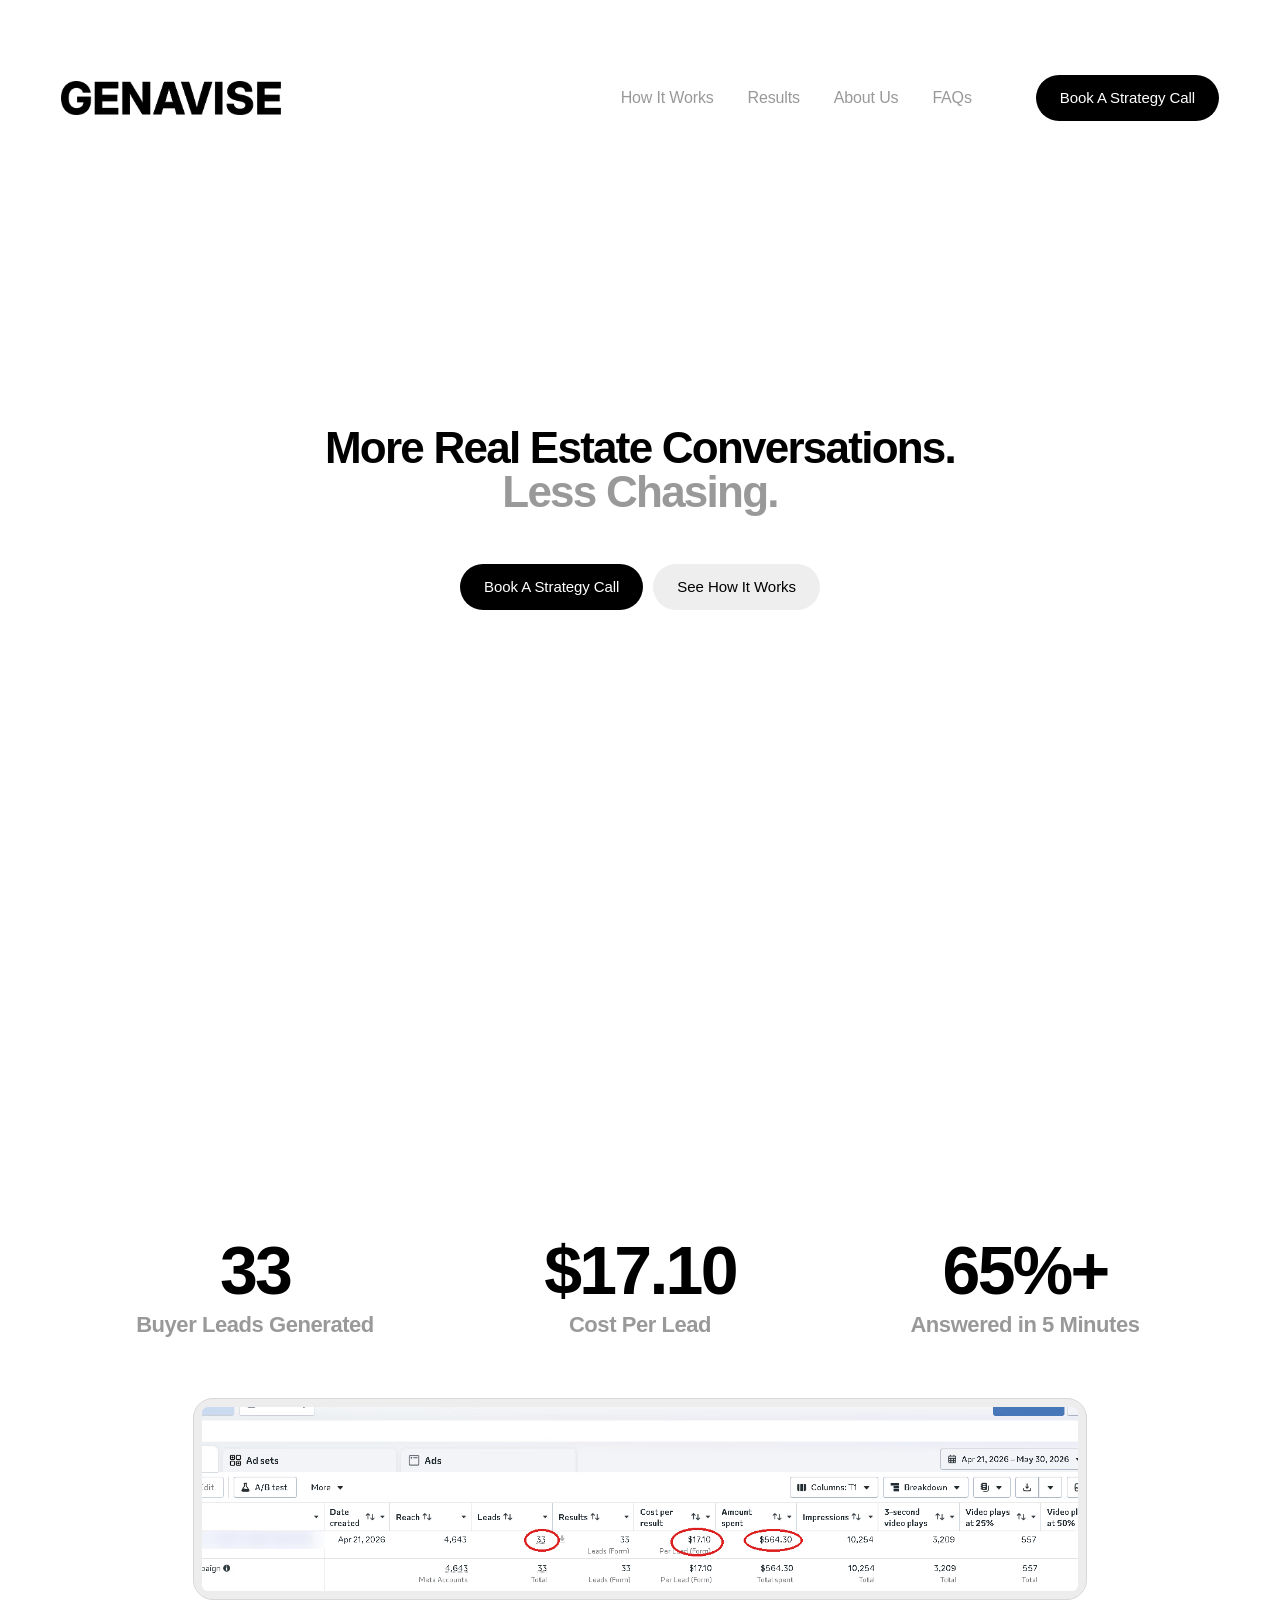
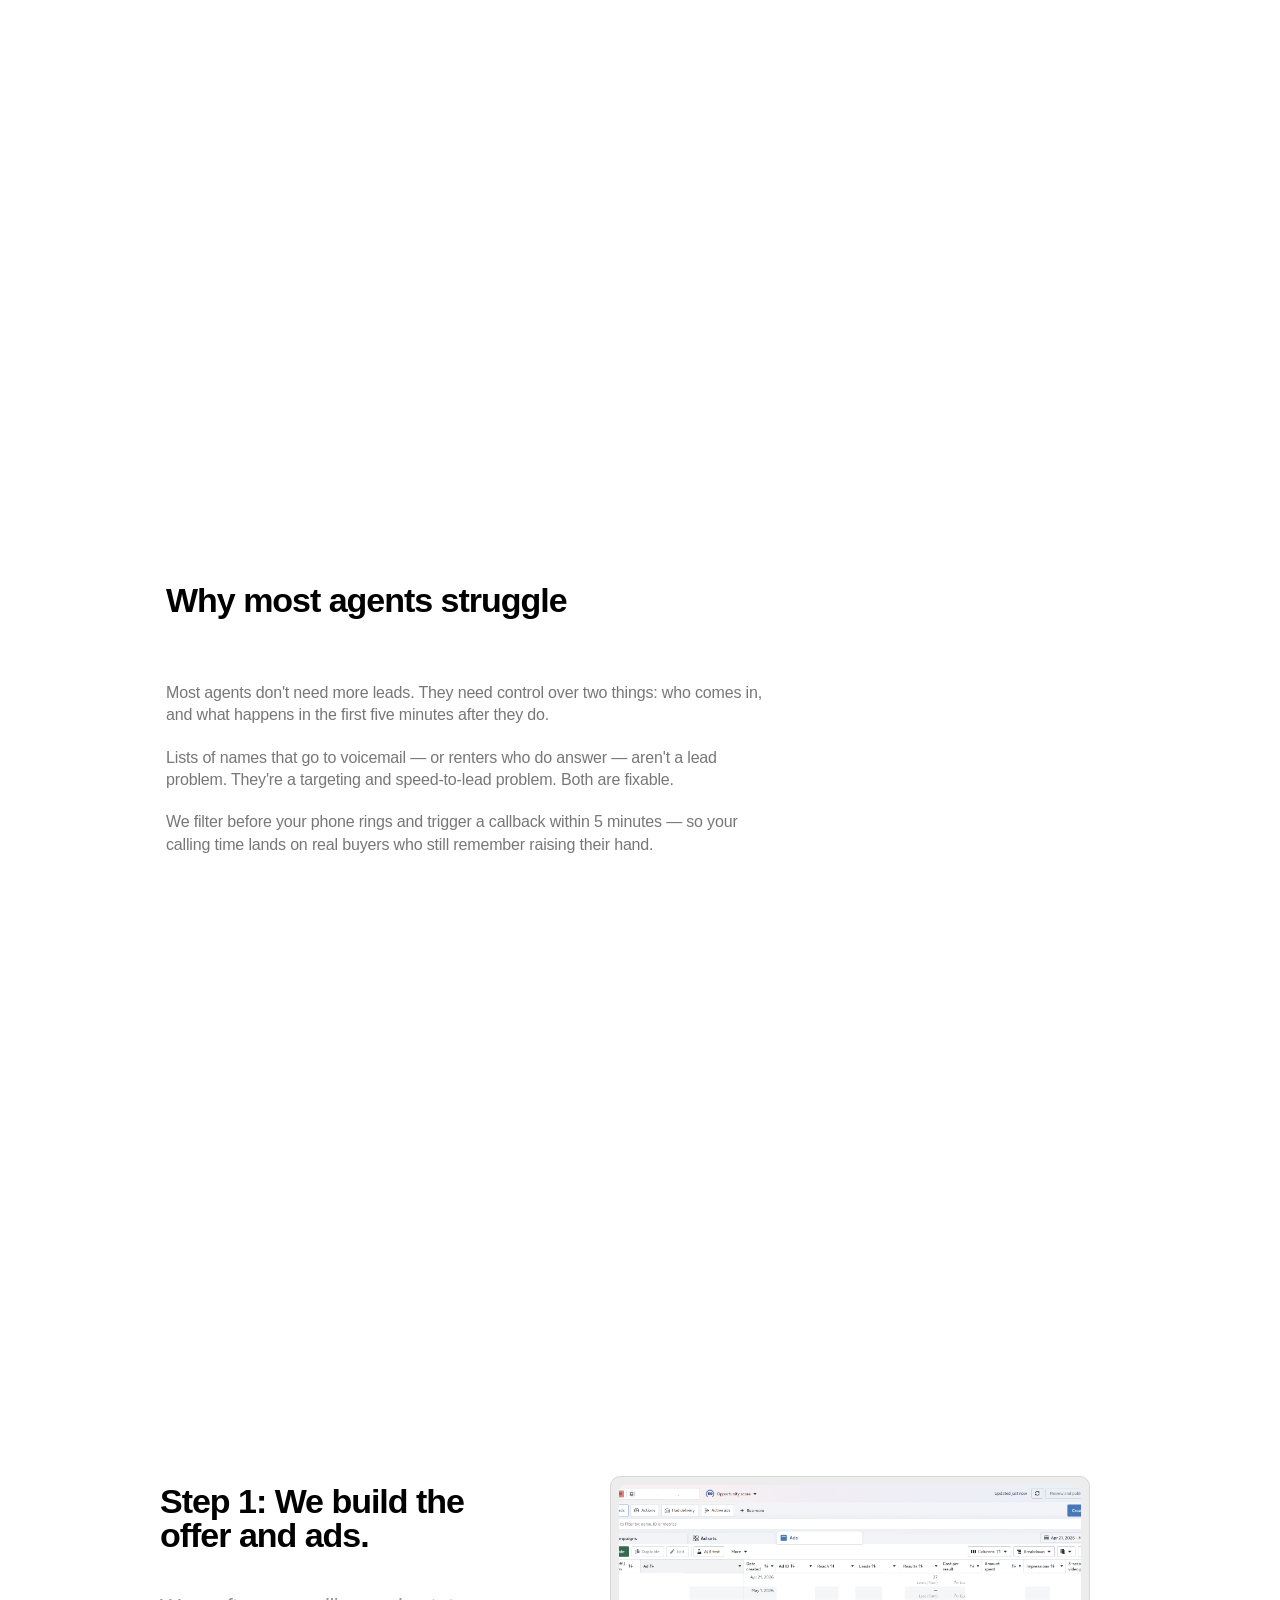
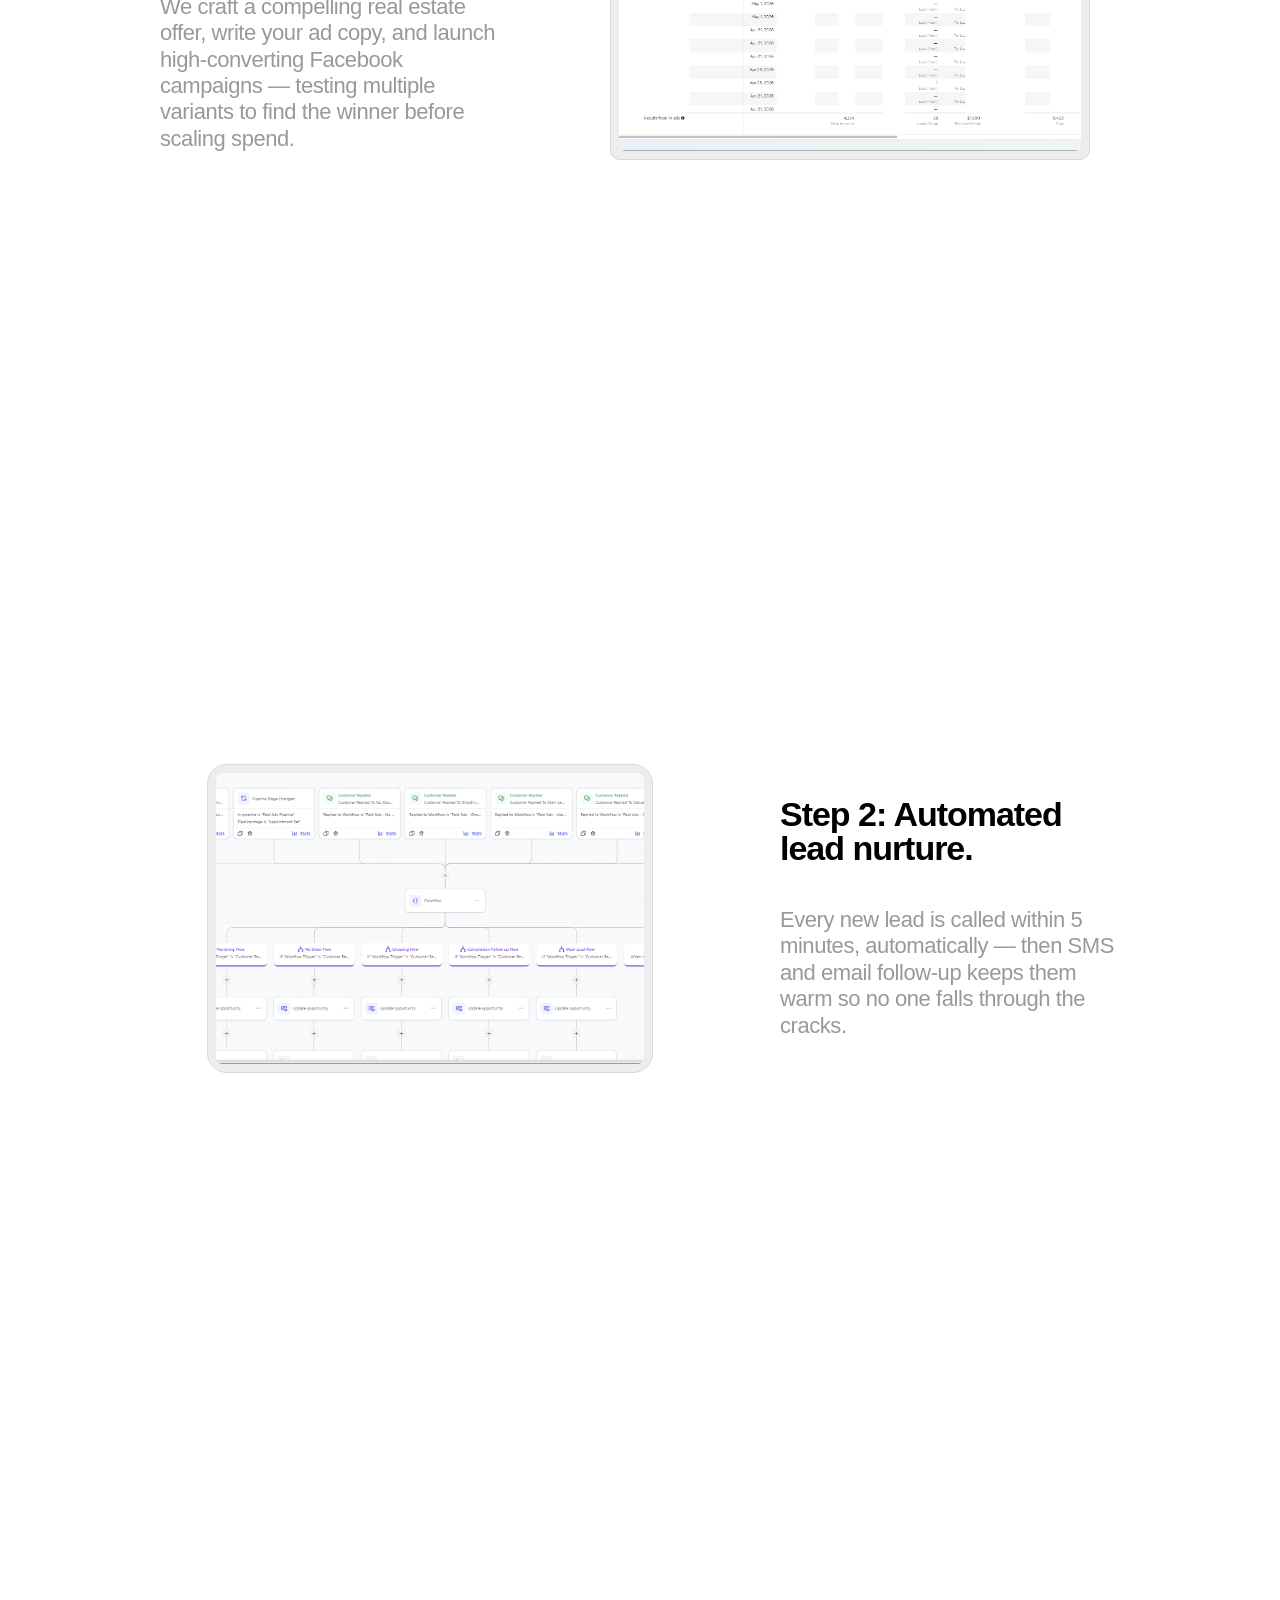
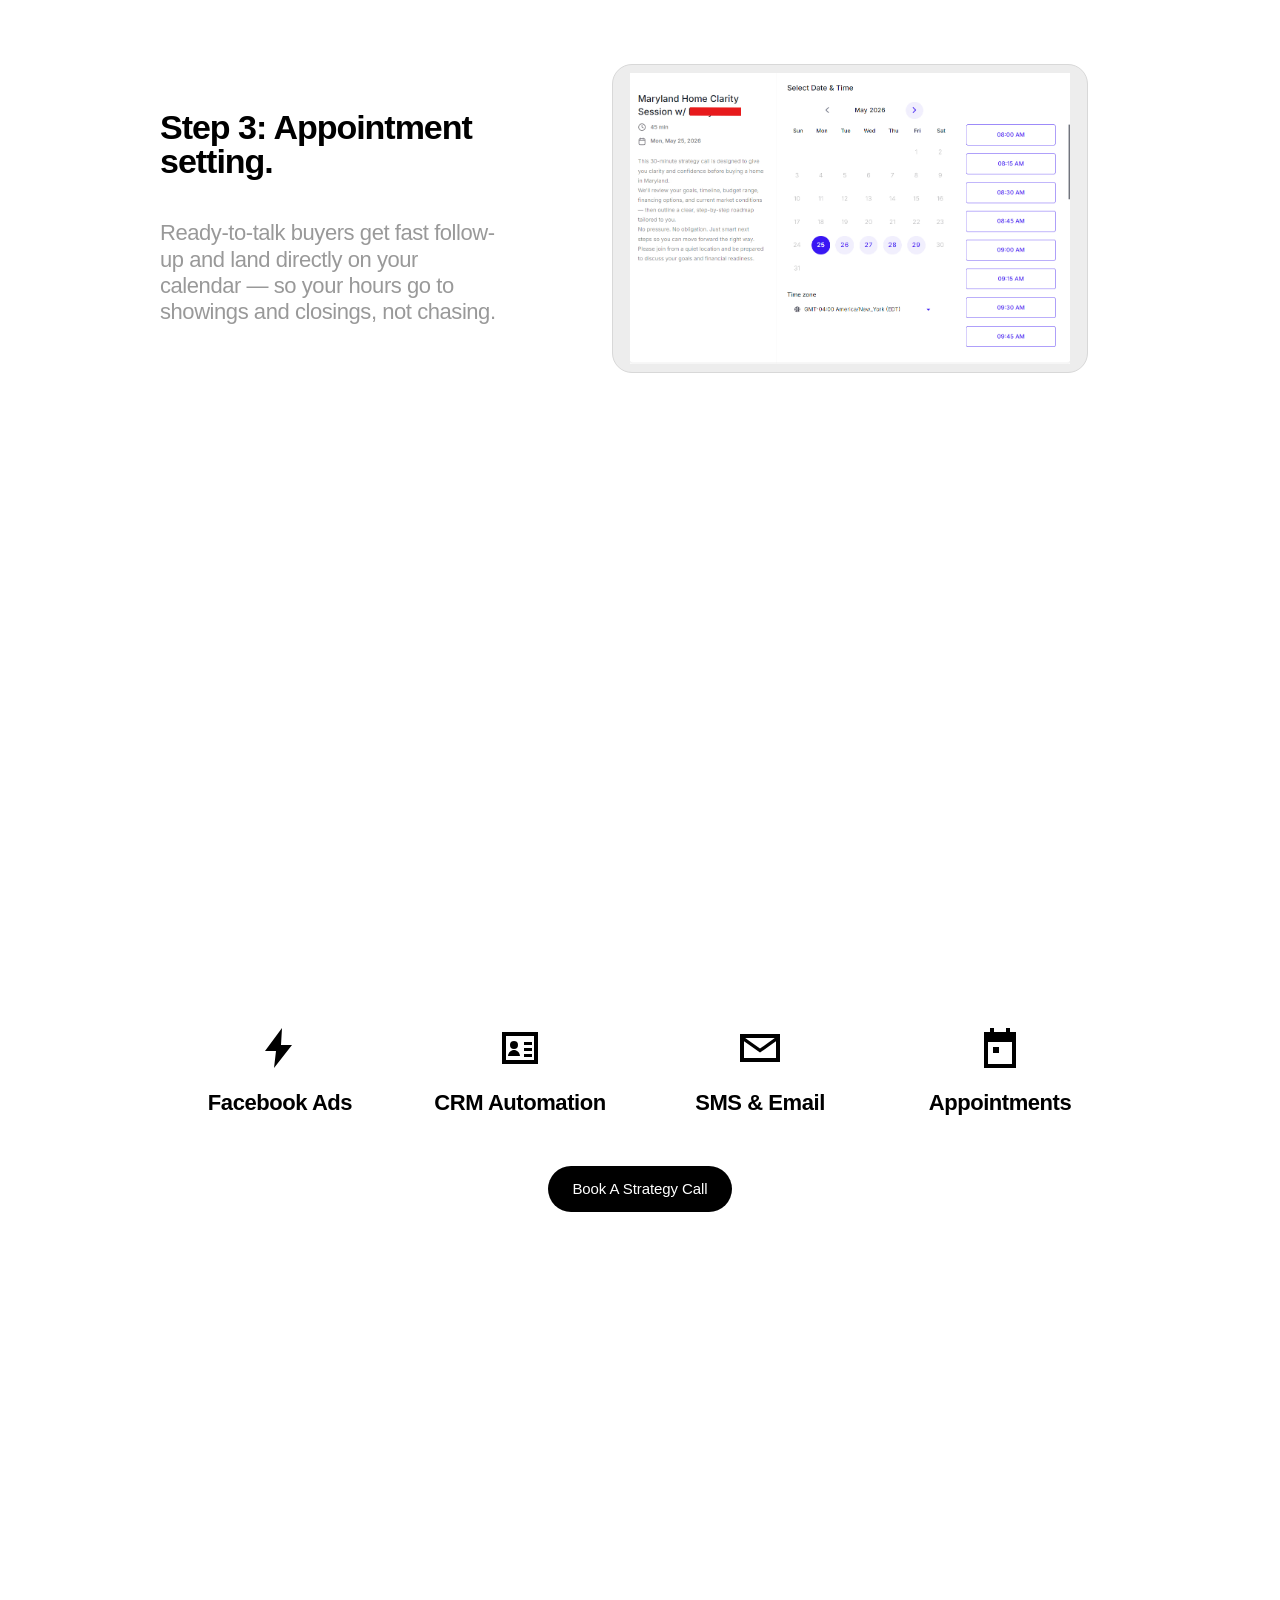
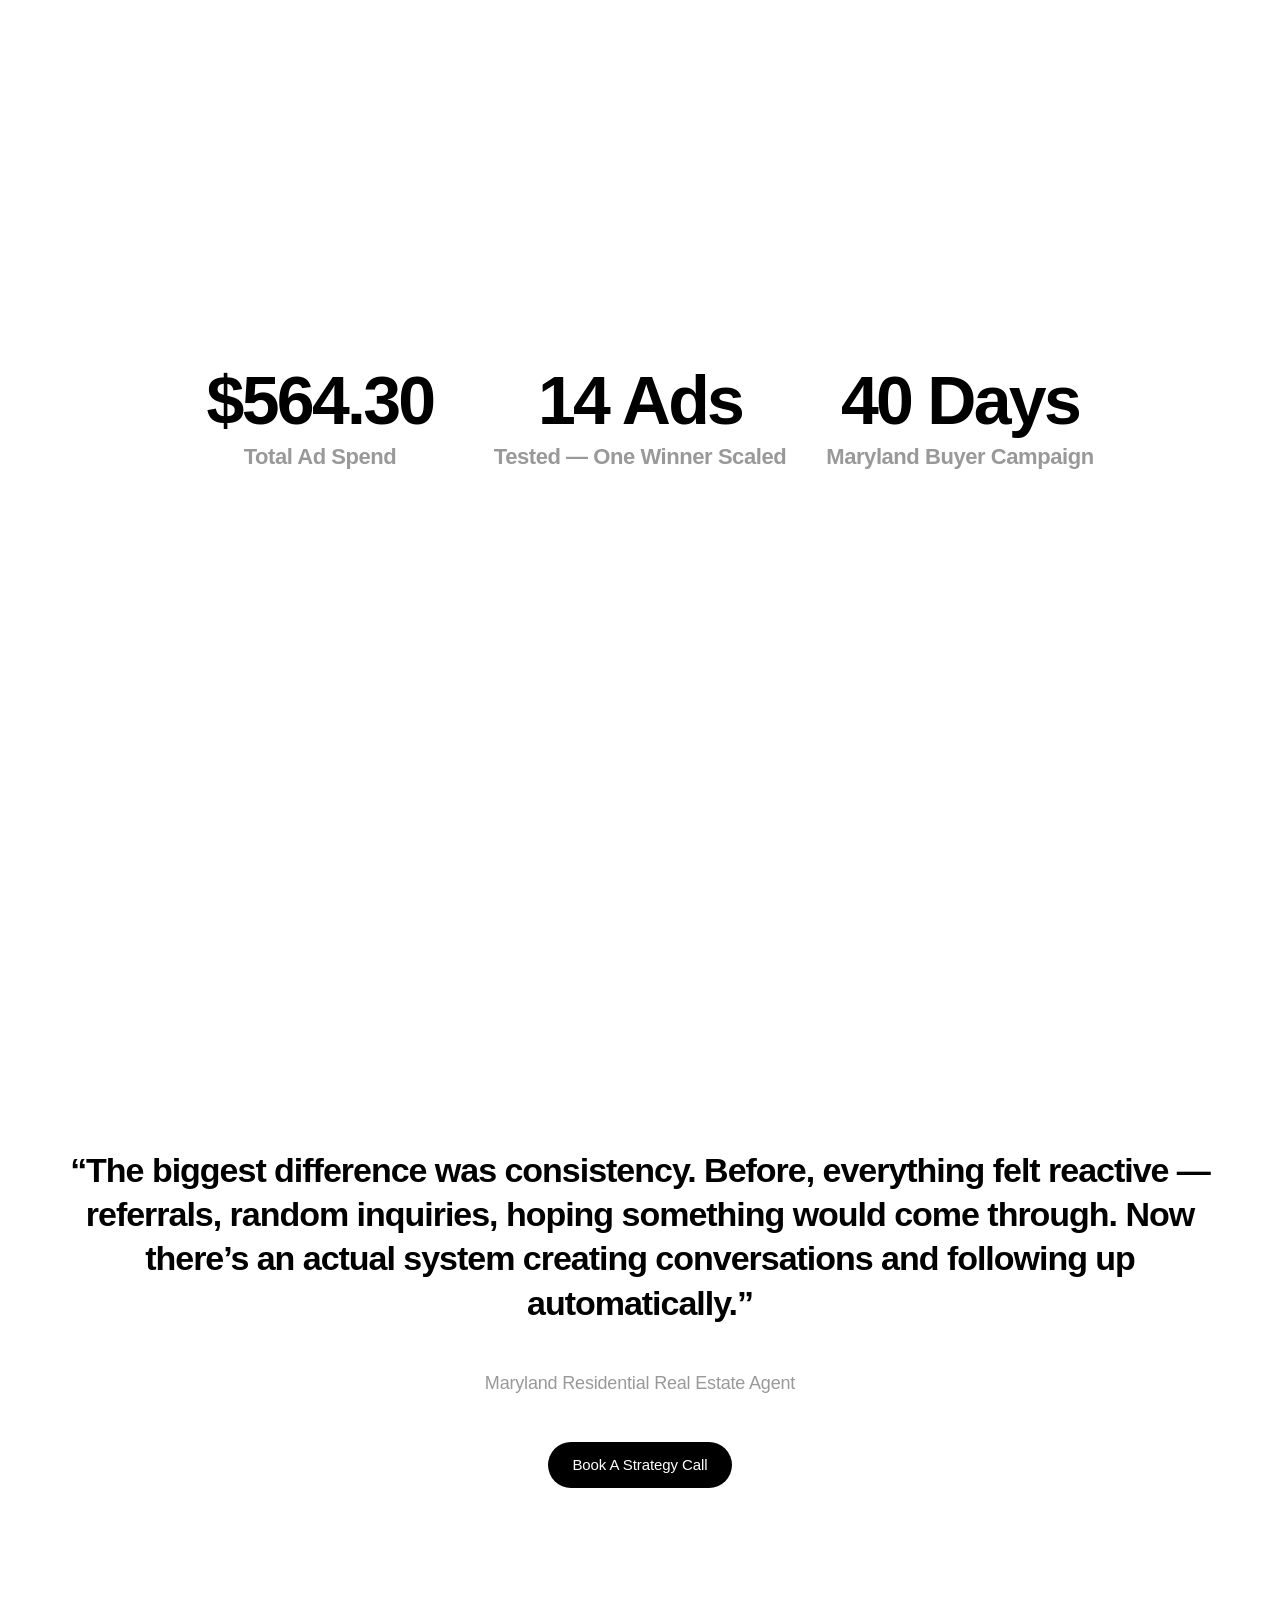
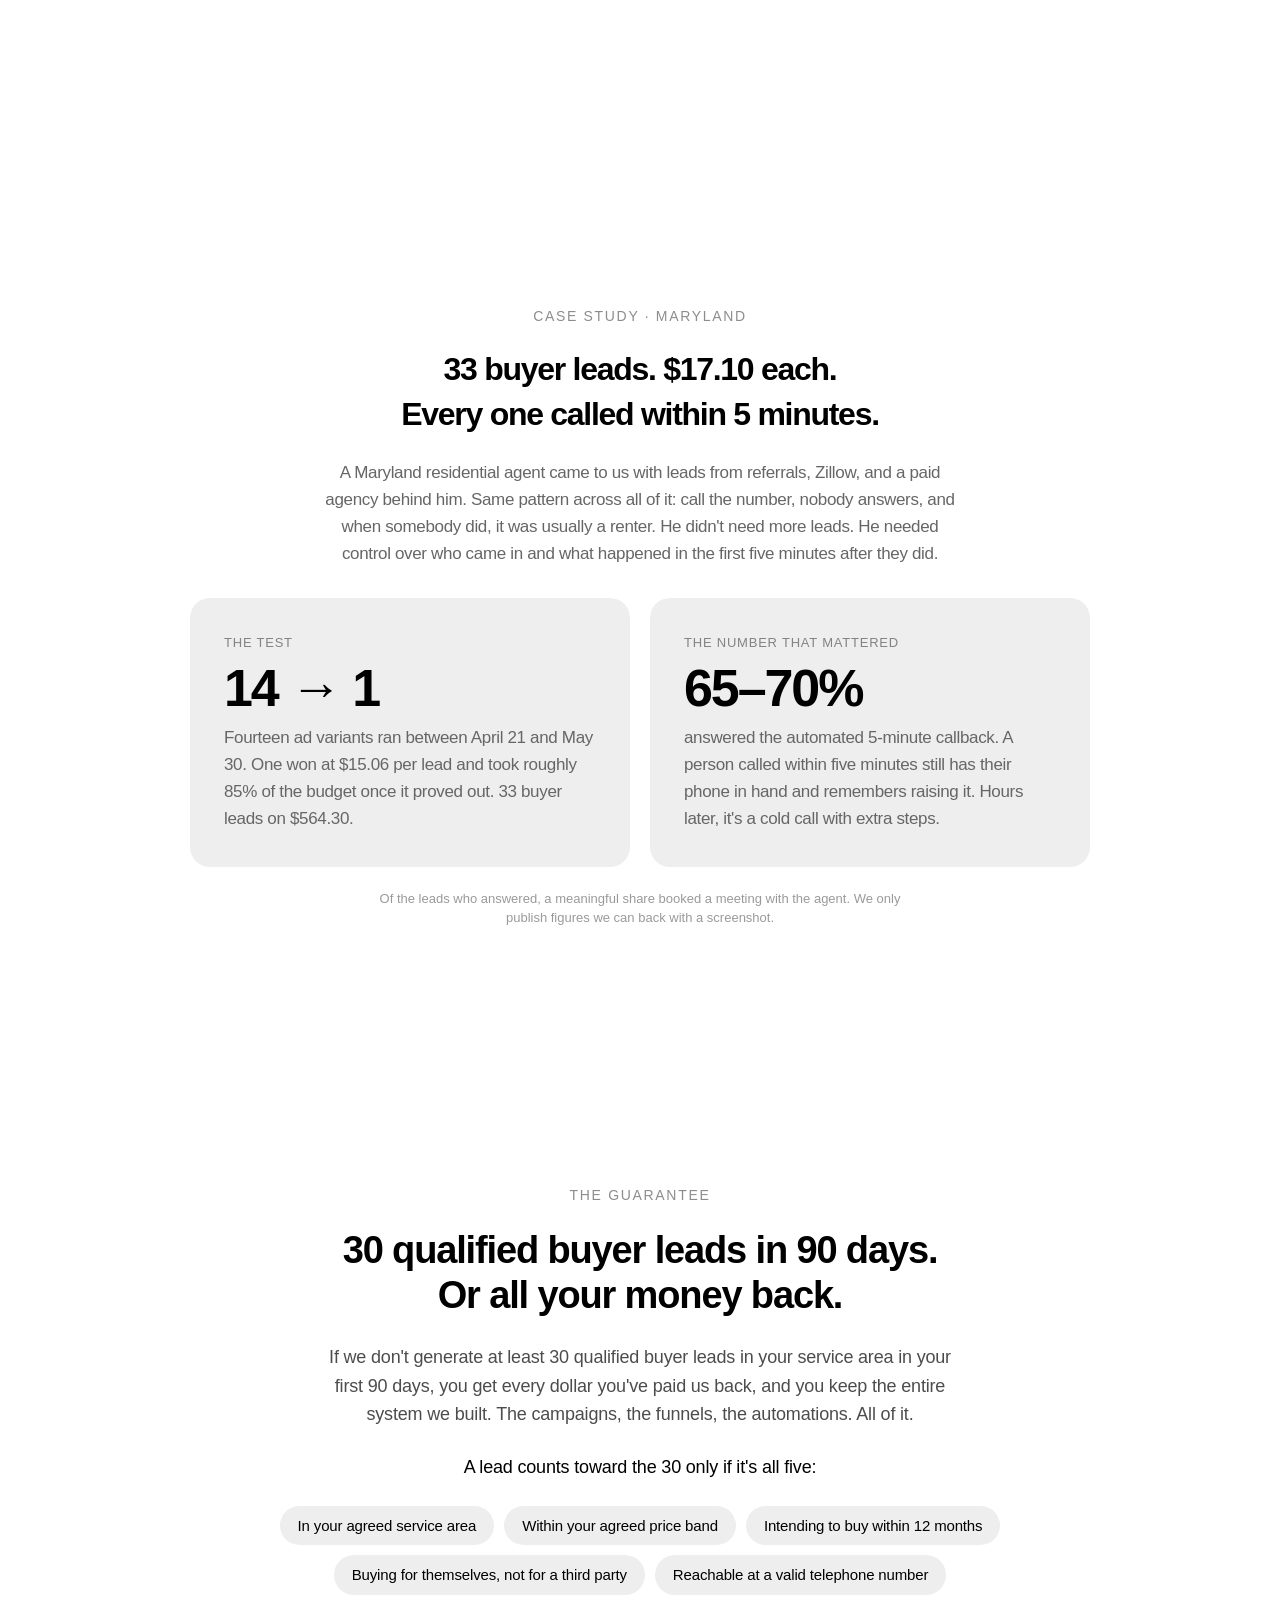
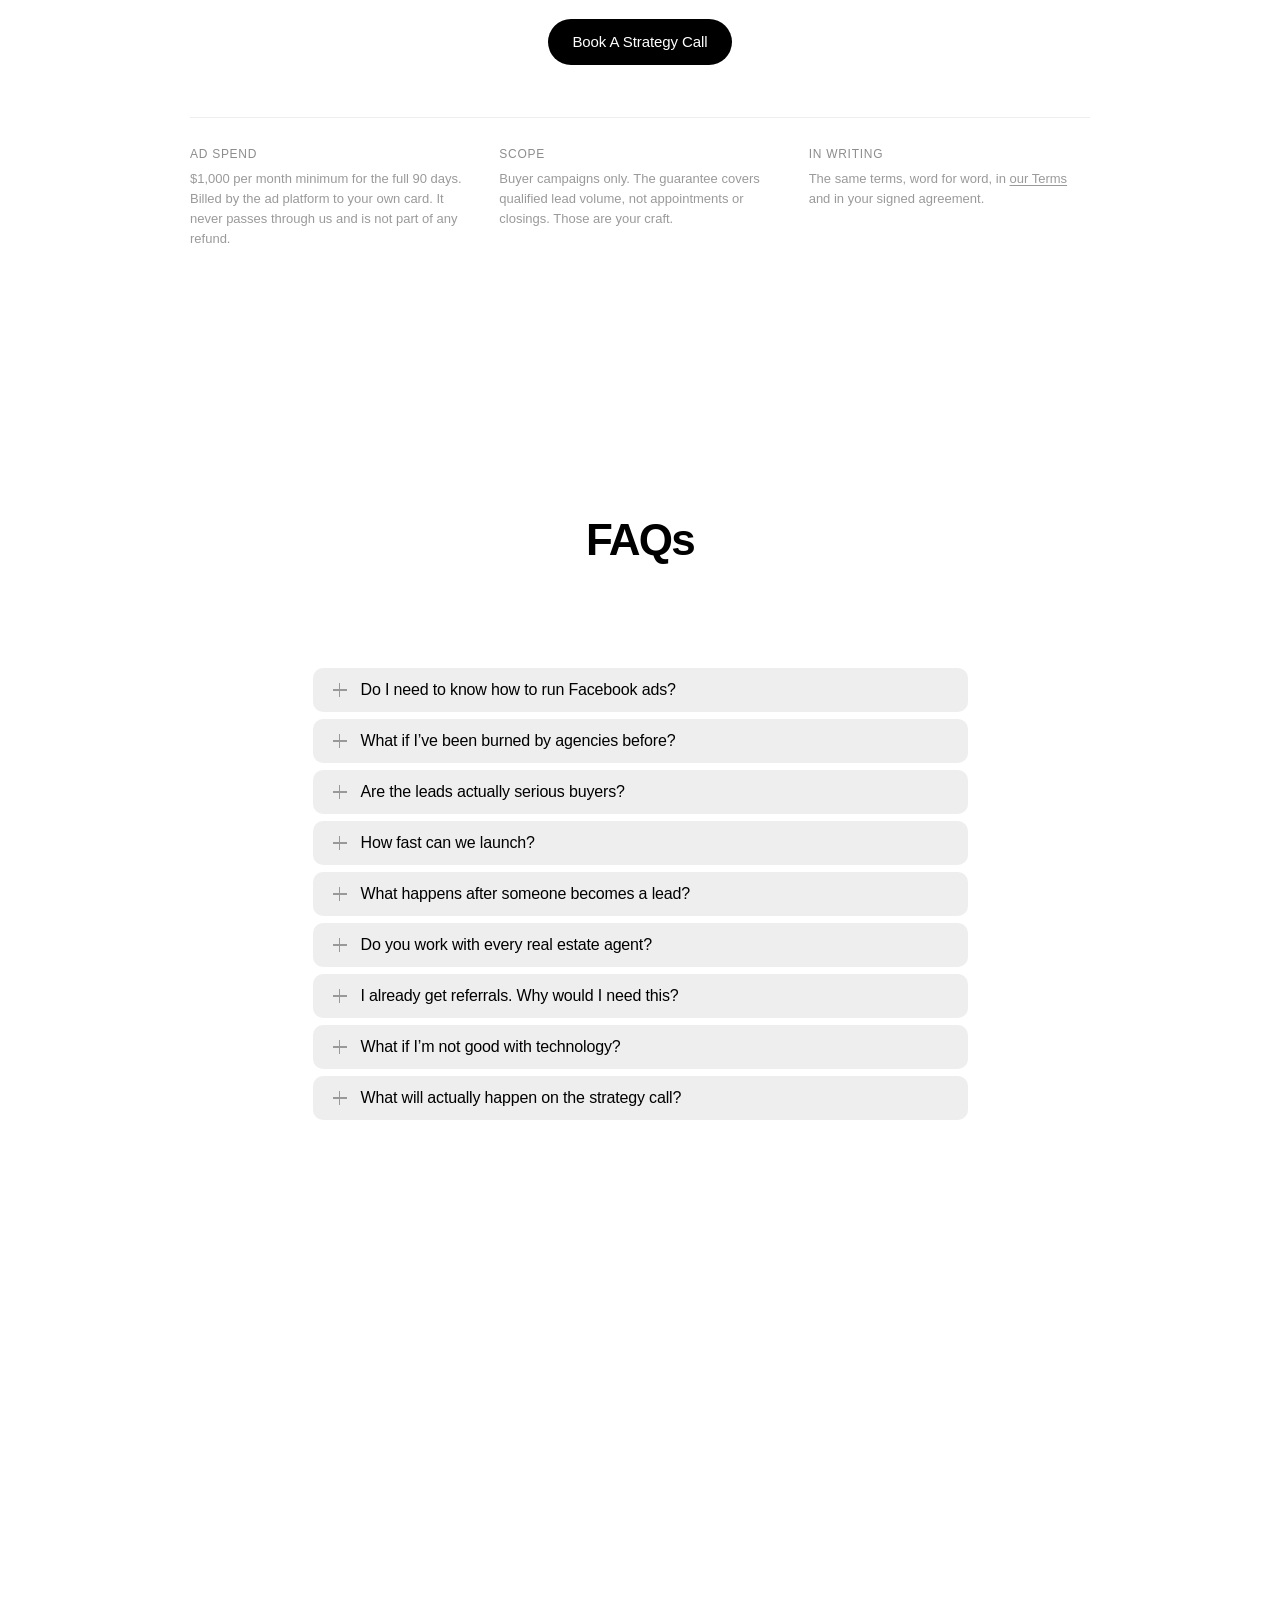
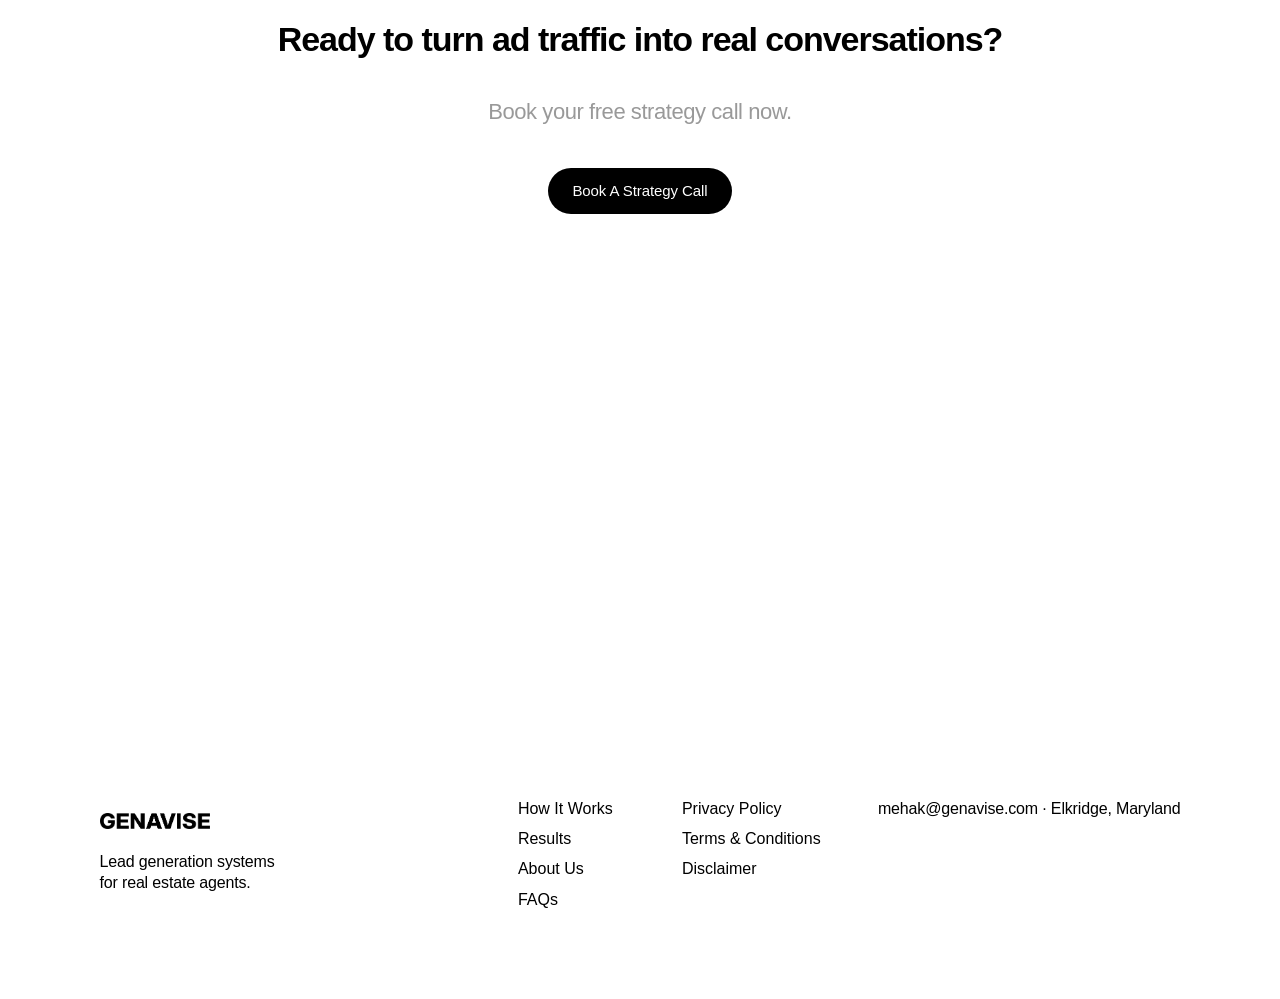
==== commit 95e08766: "Home: center the case study as two stat cards; guarantee as two-line headline, five criteria chips, " ====
--- a/index.html
+++ b/index.html
@@ -164,13 +164,22 @@
   <!-- ============ CASE STUDY ============ -->
   <div class="screen">
   <section class="s-case rv">
-    <p class="t-case" style="color:var(--grey-666)">CASE STUDY · MARYLAND</p>
-    <h2 class="t-h2-case">33 buyer leads. $17.10 each. Every one called within 5 minutes.</h2>
-    <div class="stack">
-      <p class="t-case">A Maryland residential agent came to us with leads from referrals, Zillow, and a paid agency behind him. The pattern was the same across all of it: call the number, nobody answers — and when somebody did, it was usually a renter. He didn't need more leads. He needed control over who came in and what happened in the first five minutes after they did.</p>
-      <p class="t-case">Between April 21 and May 30, the campaign generated 33 buyer leads on $564.30 in ad spend — $17.10 per lead, against a typical range of $25–50. That number came from testing: 14 ad variants ran, one won at $15.06 per lead, and roughly 85% of the budget was concentrated behind it once it proved out.</p>
-      <p class="t-case">The number that mattered most: 65–70% of leads answered the automated 5-minute callback. A person called within five minutes still has their phone in hand and remembers raising it. A person called hours later is a cold call with extra steps. Of the leads who answered, a meaningful share booked a meeting with the agent — we only publish figures we can back with a screenshot.</p>
-    </div>
+    <p class="t-eyebrow">Case study · Maryland</p>
+    <h2 class="t-h2-case">33 buyer leads. $17.10 each.<br>Every one called within 5 minutes.</h2>
+    <p class="t-case t-case-lead">A Maryland residential agent came to us with leads from referrals, Zillow, and a paid agency behind him. Same pattern across all of it: call the number, nobody answers, and when somebody did, it was usually a renter. He didn't need more leads. He needed control over who came in and what happened in the first five minutes after they did.</p>
+    <div class="case-grid">
+      <div class="case-card">
+        <p class="case-kicker">The test</p>
+        <h3 class="t-num">14 → 1</h3>
+        <p class="t-case">Fourteen ad variants ran between April 21 and May 30. One won at $15.06 per lead and took roughly 85% of the budget once it proved out. 33 buyer leads on $564.30.</p>
+      </div>
+      <div class="case-card">
+        <p class="case-kicker">The number that mattered</p>
+        <h3 class="t-num">65–70%</h3>
+        <p class="t-case">answered the automated 5-minute callback. A person called within five minutes still has their phone in hand and remembers raising it. Hours later, it's a cold call with extra steps.</p>
+      </div>
+    </div>
+    <p class="t-fine">Of the leads who answered, a meaningful share booked a meeting with the agent. We only publish figures we can back with a screenshot.</p>
   </section>
   </div>
 
@@ -178,11 +187,22 @@
   <div class="screen">
   <section class="s-guar rv">
     <p class="t-eyebrow">The Guarantee</p>
-    <h2 class="t-h2-guar">30 qualified buyer leads in 90 days. Or all your money back.</h2>
-    <p class="t-guar">If we don't generate at least 30 qualified buyer leads in your service area in your first 90 days, you get all your money back — every dollar you've paid us — and you keep the entire system we built. The campaigns, the funnels, the automations. All of it.</p>
-    <p class="t-guar">A lead only counts toward the 30 if it's in your agreed service area, within your agreed price band, intending to buy within 12 months, buying for themselves and not on behalf of a third party, and reachable at a valid telephone number. If we wouldn't call it qualified, it doesn't count.</p>
+    <h2 class="t-h2-guar">30 qualified buyer leads in 90 days.<br>Or all your money back.</h2>
+    <p class="t-guar">If we don't generate at least 30 qualified buyer leads in your service area in your first 90 days, you get every dollar you've paid us back, and you keep the entire system we built. The campaigns, the funnels, the automations. All of it.</p>
+    <p class="t-guar t-guar-sub">A lead counts toward the 30 only if it's all five:</p>
+    <ul class="guar-list">
+      <li>In your agreed service area</li>
+      <li>Within your agreed price band</li>
+      <li>Intending to buy within 12 months</li>
+      <li>Buying for themselves, not for a third party</li>
+      <li>Reachable at a valid telephone number</li>
+    </ul>
     <a class="btn btn-primary" href="booking.html">Book A Strategy Call</a>
-    <p class="t-fine">Requires maintaining the agreed minimum ad spend of $1,000 per month for the full 90 days (most agents run $1,000–$1,500), billed by the ad platform directly to your own card — that budget never passes through us and is not part of any refund. Buyer campaigns only. We guarantee qualified lead volume — not appointments or closings. Those are your craft.</p>
+    <div class="guar-terms">
+      <div><p class="guar-terms-k">Ad spend</p><p class="guar-terms-v">$1,000 per month minimum for the full 90 days. Billed by the ad platform to your own card. It never passes through us and is not part of any refund.</p></div>
+      <div><p class="guar-terms-k">Scope</p><p class="guar-terms-v">Buyer campaigns only. The guarantee covers qualified lead volume, not appointments or closings. Those are your craft.</p></div>
+      <div><p class="guar-terms-k">In writing</p><p class="guar-terms-v">The same terms, word for word, in <a href="terms-conditions.html">our Terms</a> and in your signed agreement.</p></div>
+    </div>
   </section>
   </div>
 
--- a/site.css
+++ b/site.css
@@ -477,3 +477,29 @@
   .thanks .arrow{width:62px;height:112px}
   .thanks .sig{width:190px;height:72px}
 }
+
+
+/* ===== Case study + Guarantee layout (Oct 2026) ===== */
+.s-case{align-items:center;text-align:center}
+.t-h2-case{text-align:center}
+.s-case .t-case-lead{max-width:640px;text-align:center}
+.case-grid{display:grid;grid-template-columns:1fr 1fr;gap:20px;width:100%;max-width:900px;margin-top:8px}
+.case-card{background:var(--grey-eee);border-radius:20px;padding:36px 34px 34px;text-align:left;display:flex;flex-direction:column;gap:10px}
+.case-card .t-num{margin:0;font-size:52px;text-align:left}
+.case-kicker{font-size:13px;line-height:1.4em;font-variation-settings:var(--semi);letter-spacing:.06em;text-transform:uppercase;color:var(--ink-45)}
+.case-card .t-case{max-width:none}
+.s-case .t-fine{max-width:560px}
+
+.t-guar-sub{color:var(--black);font-variation-settings:var(--read-15)}
+.guar-list{list-style:none;margin:0;padding:0;display:flex;flex-wrap:wrap;justify-content:center;gap:10px;max-width:760px}
+.guar-list li{background:var(--grey-eee);border-radius:100px;padding:10px 18px;font-size:15px;line-height:1.3em;font-variation-settings:var(--read-15);letter-spacing:-.01em;color:var(--black)}
+.guar-terms{display:grid;grid-template-columns:1fr 1fr 1fr;gap:28px;width:100%;max-width:900px;margin-top:28px;padding-top:28px;border-top:1px solid var(--grey-eee);text-align:left}
+.guar-terms-k{font-size:12px;line-height:1.4em;font-variation-settings:var(--semi);letter-spacing:.06em;text-transform:uppercase;color:var(--ink-45);margin-bottom:6px}
+.guar-terms-v{font-size:13px;line-height:1.55em;font-variation-settings:var(--read);color:var(--ink-40)}
+.guar-terms-v a{text-decoration:underline;text-underline-offset:2px}
+@media (max-width:809.98px){
+  .case-grid,.guar-terms{grid-template-columns:1fr}
+  .case-card{padding:28px 24px}
+  .case-card .t-num{font-size:40px}
+  .guar-list li{font-size:14px;padding:9px 14px}
+}
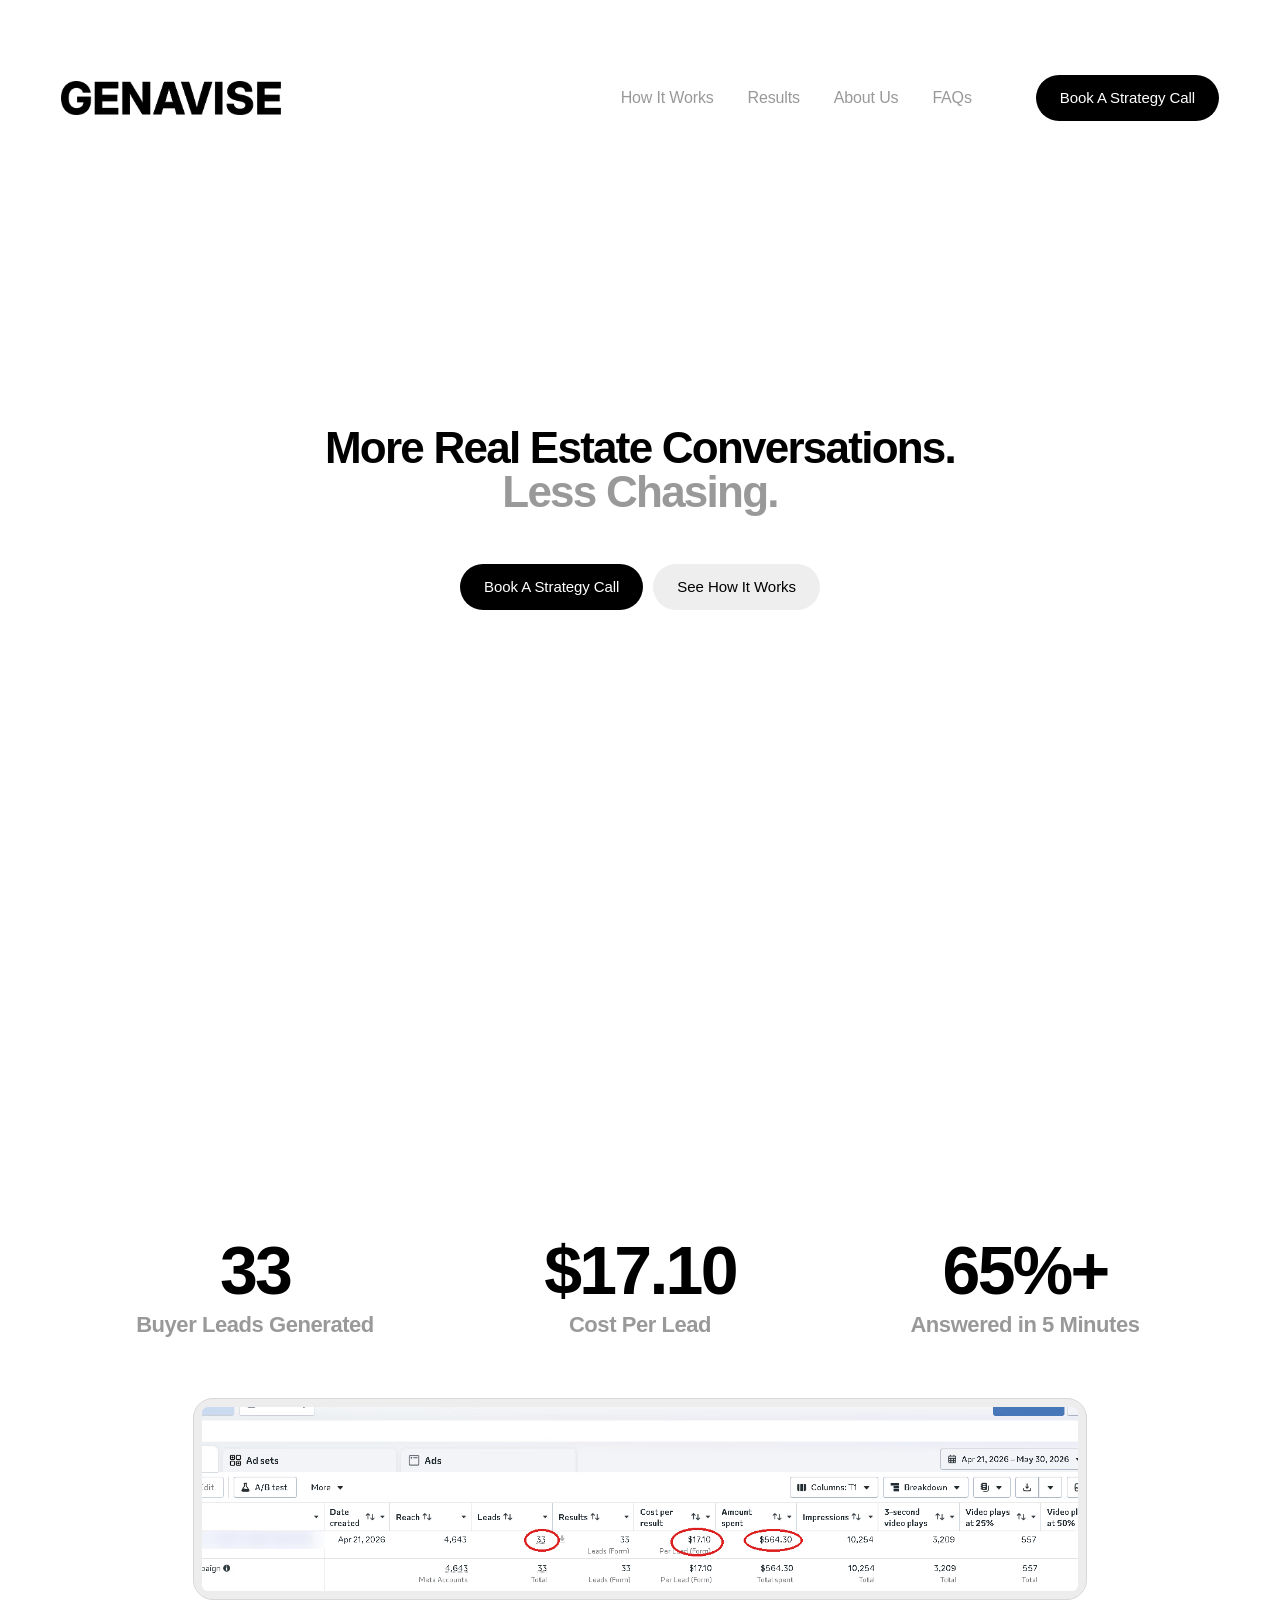
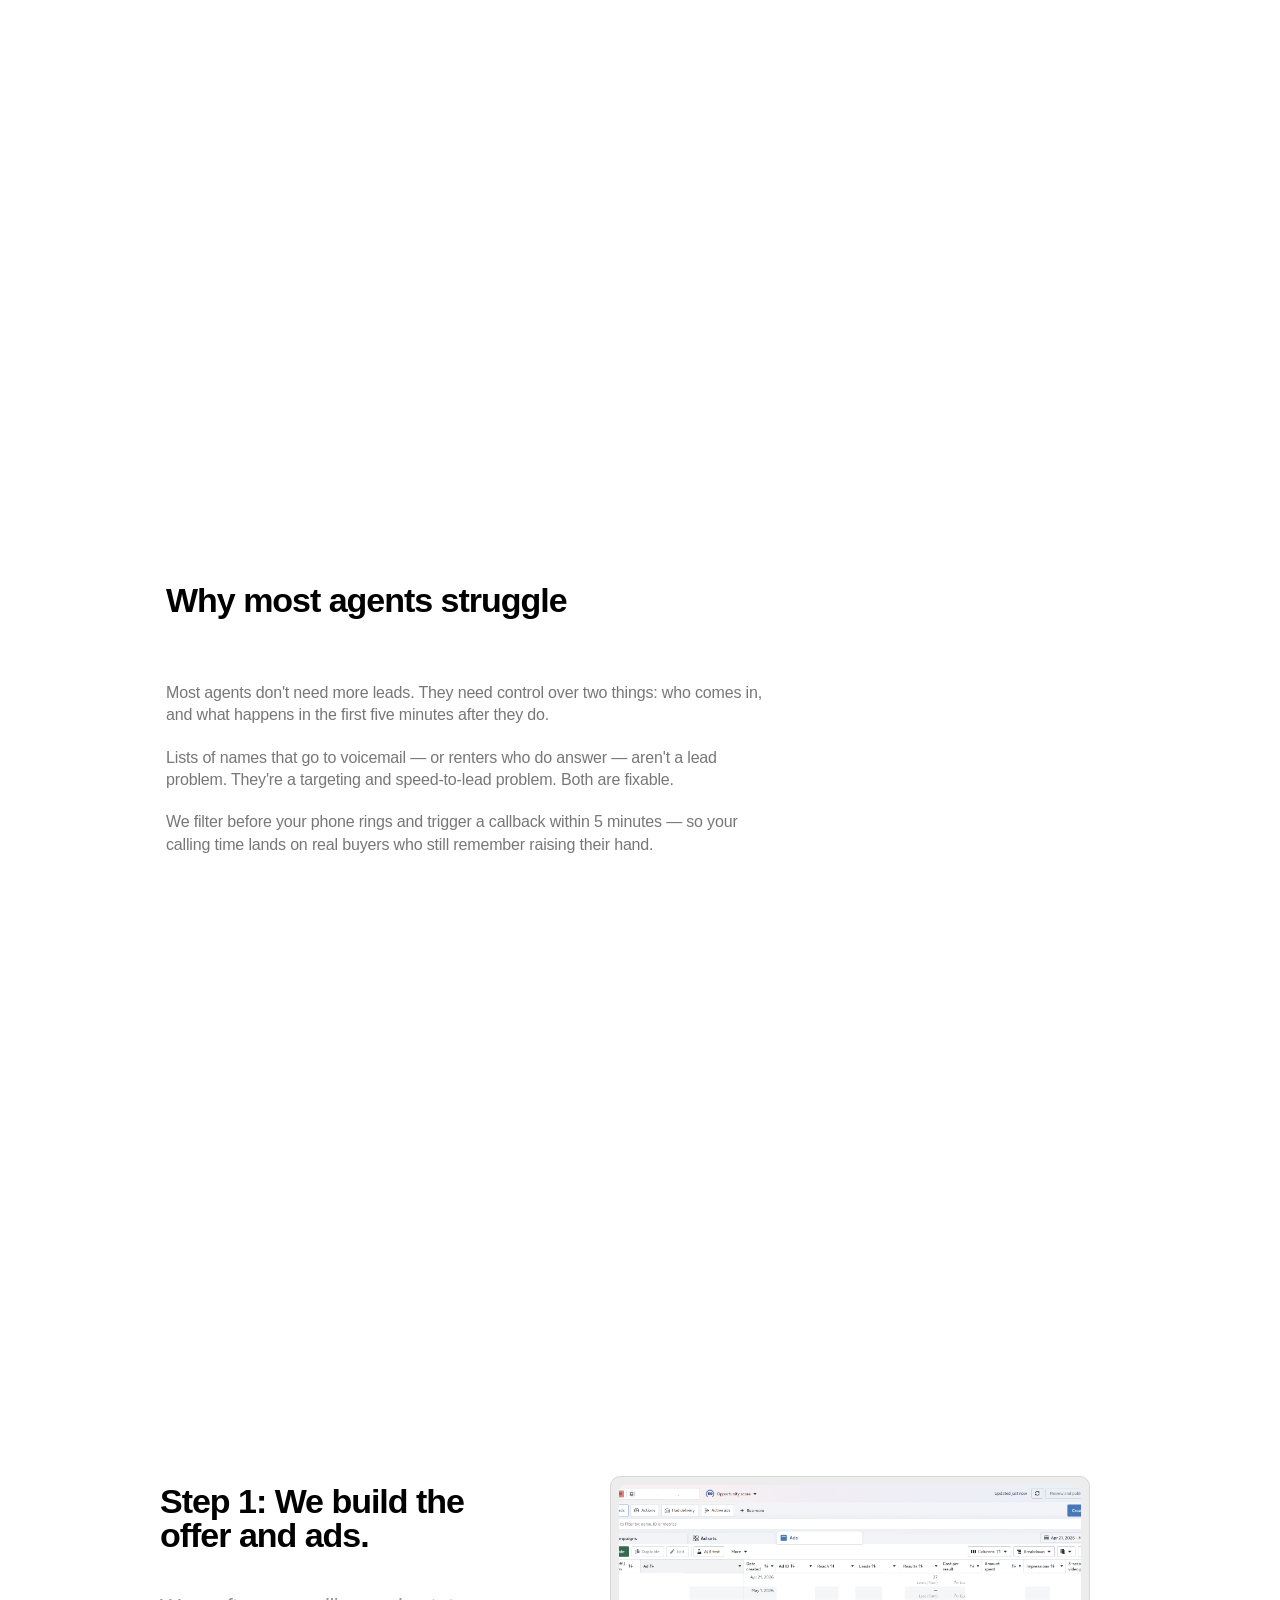
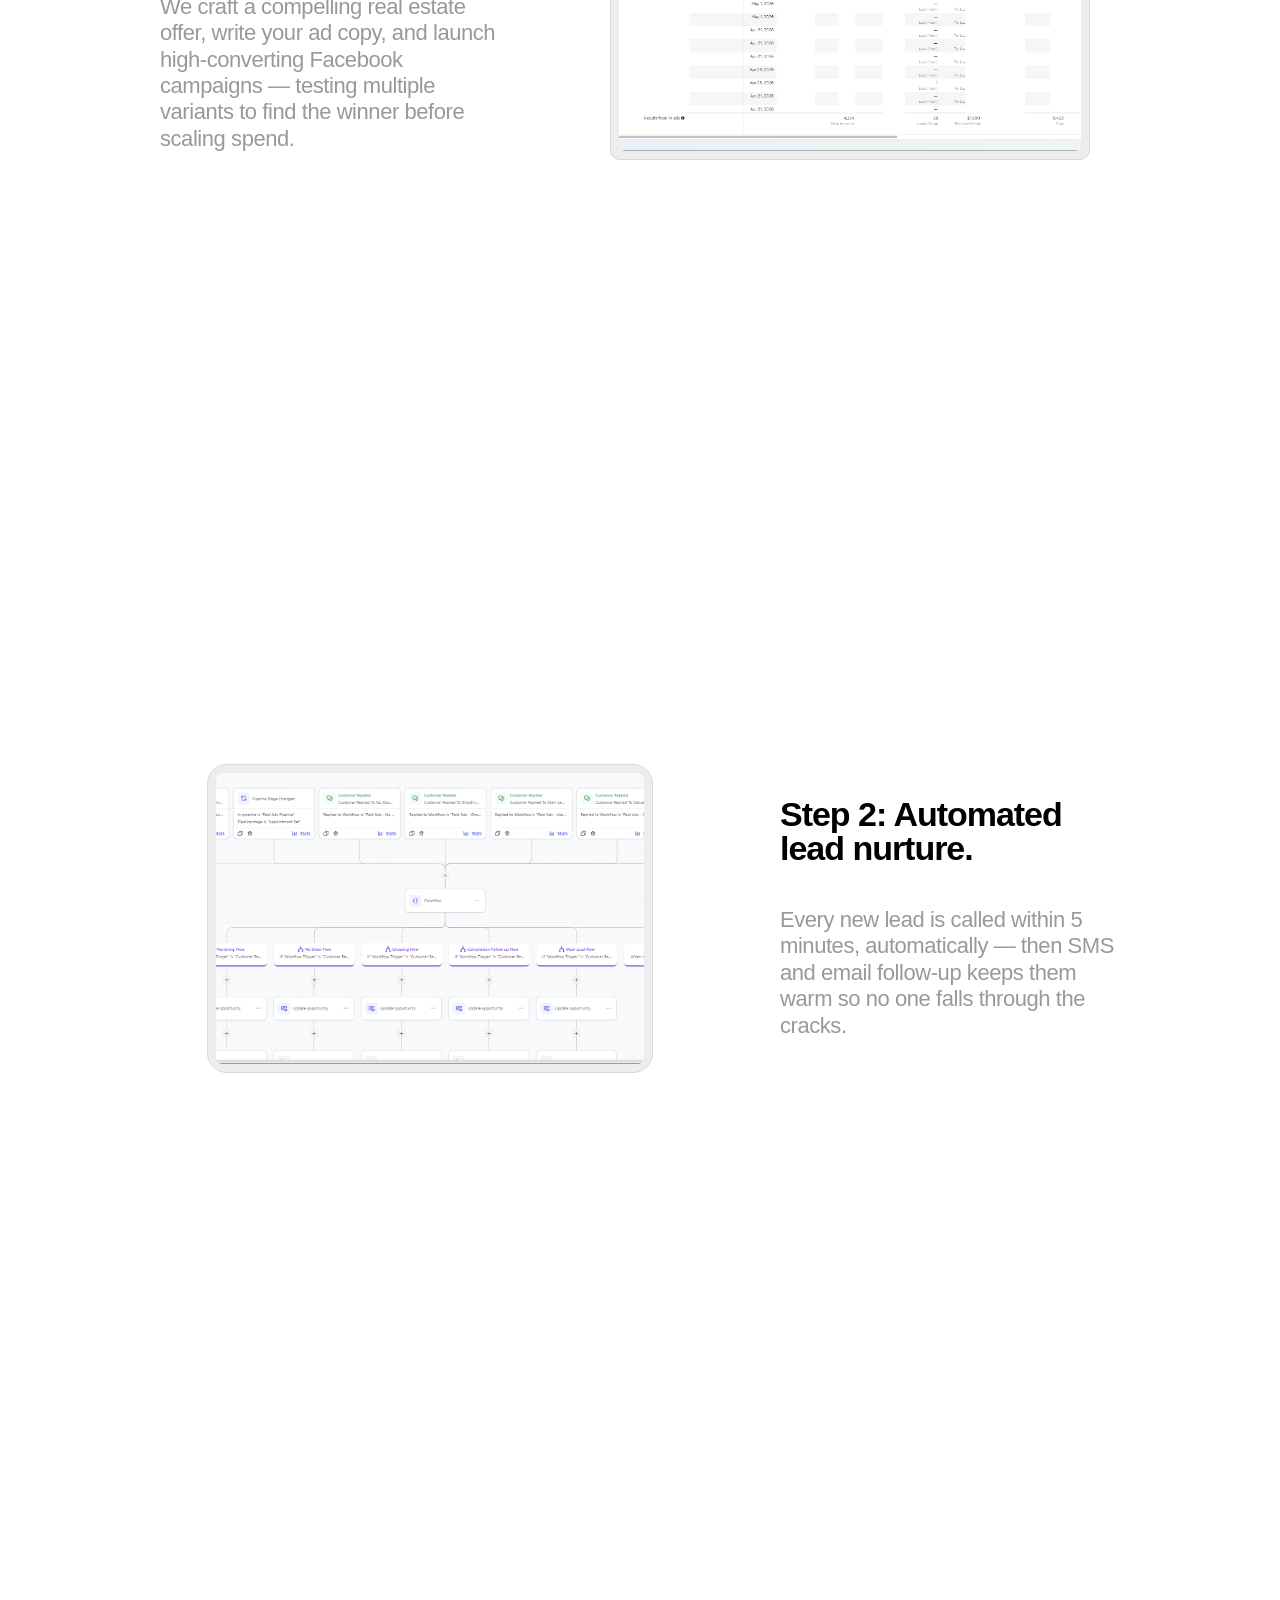
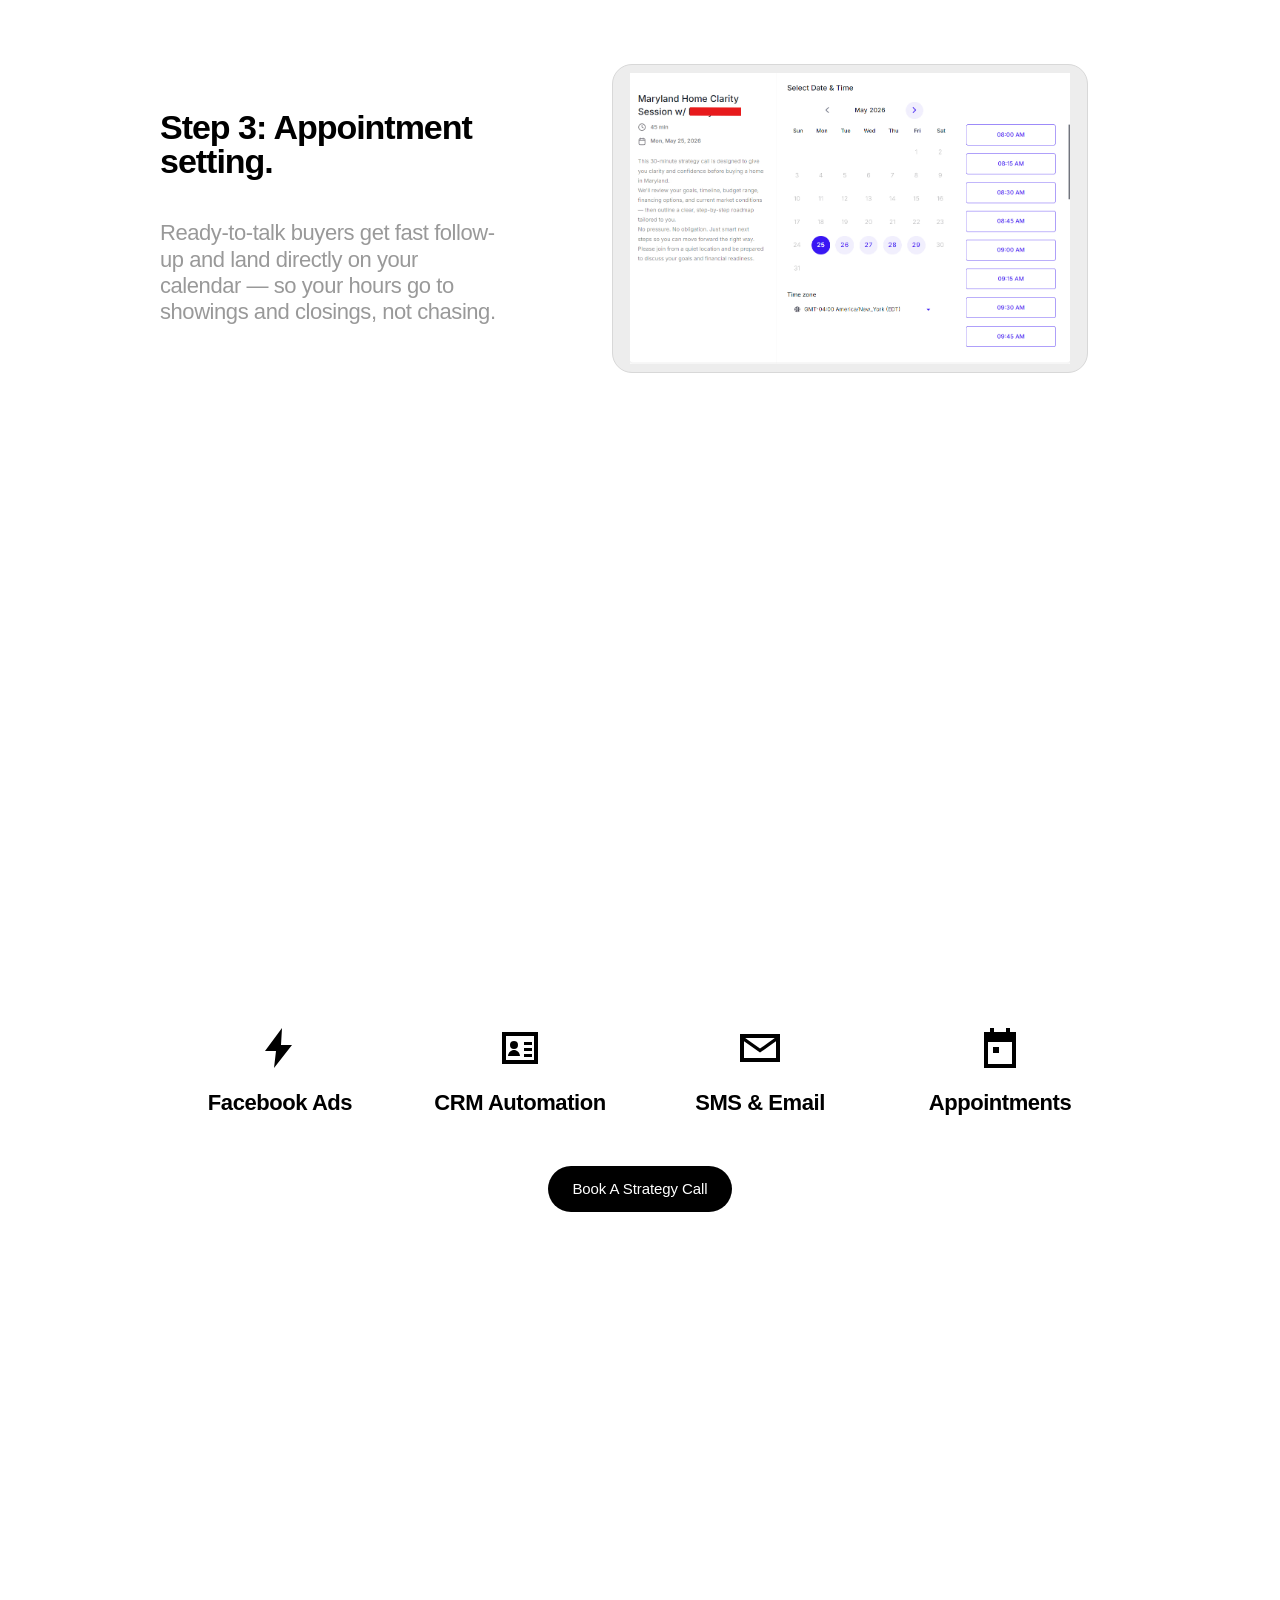
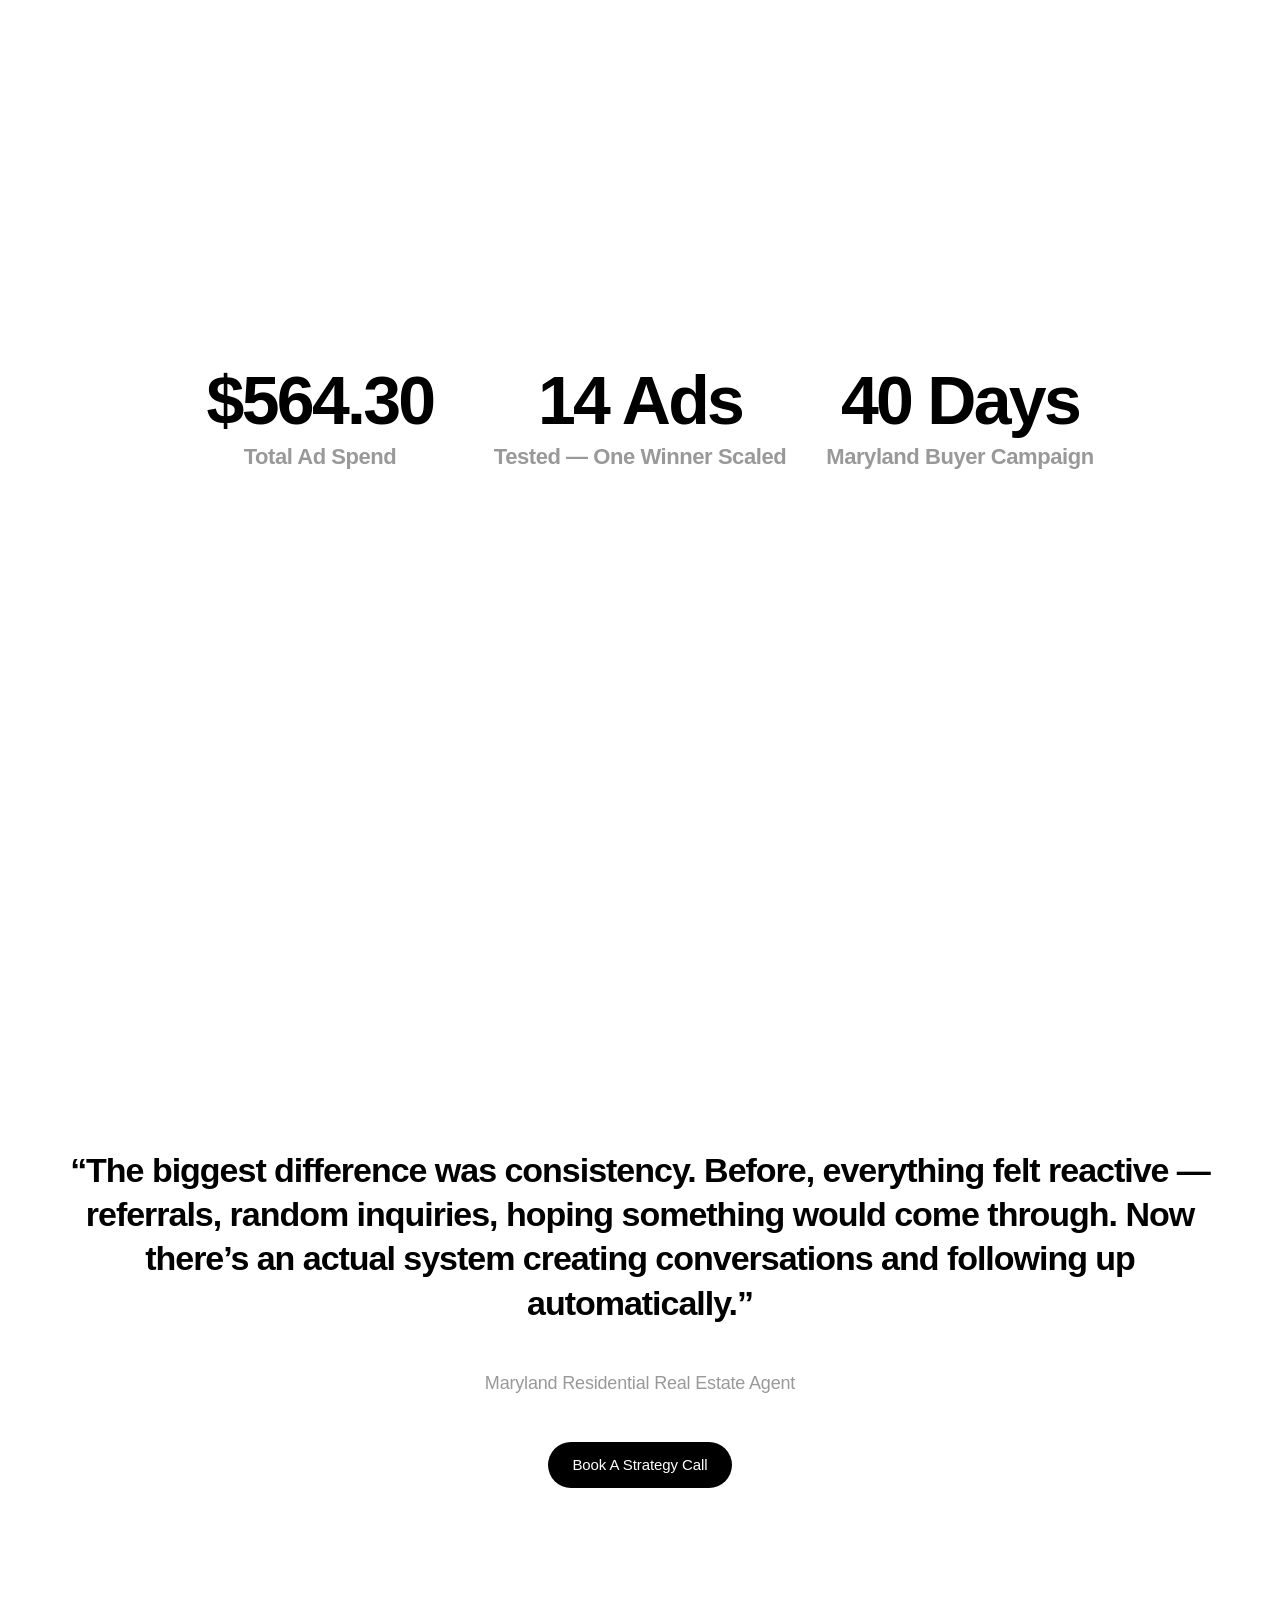
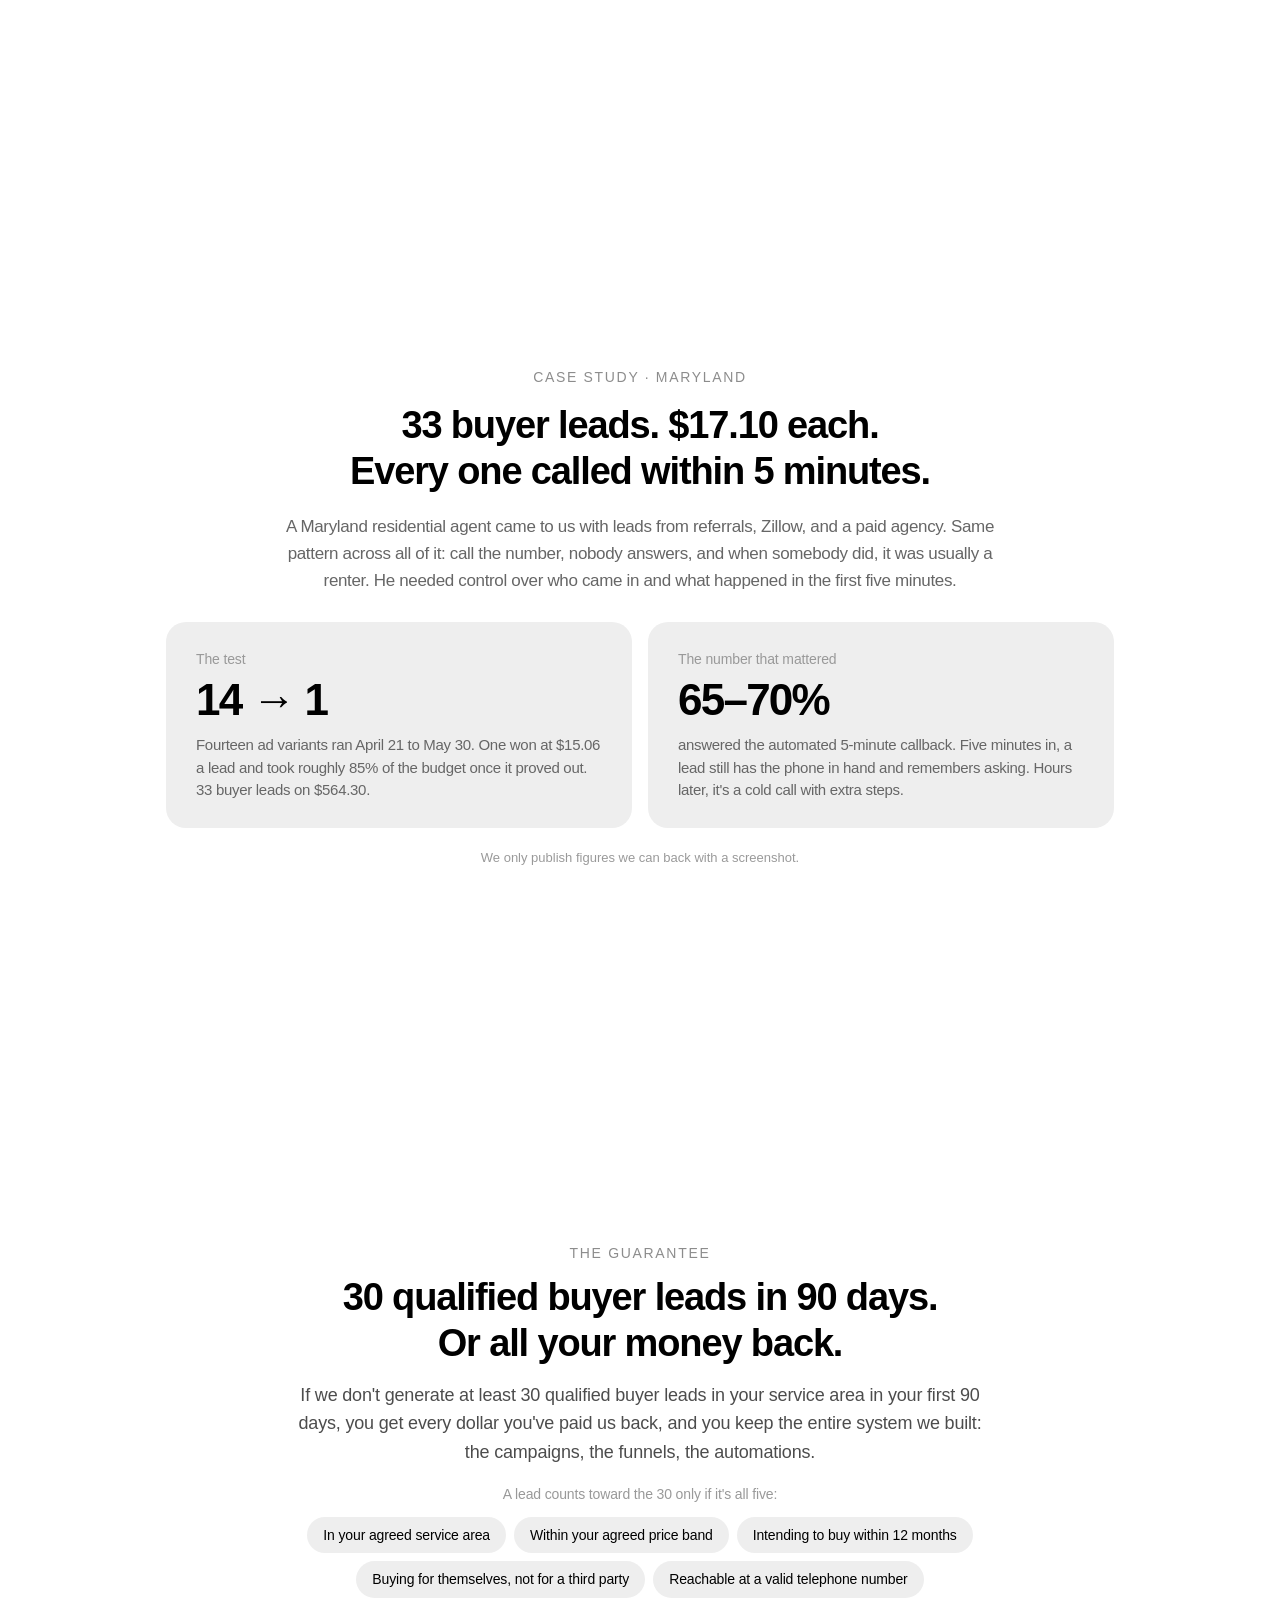
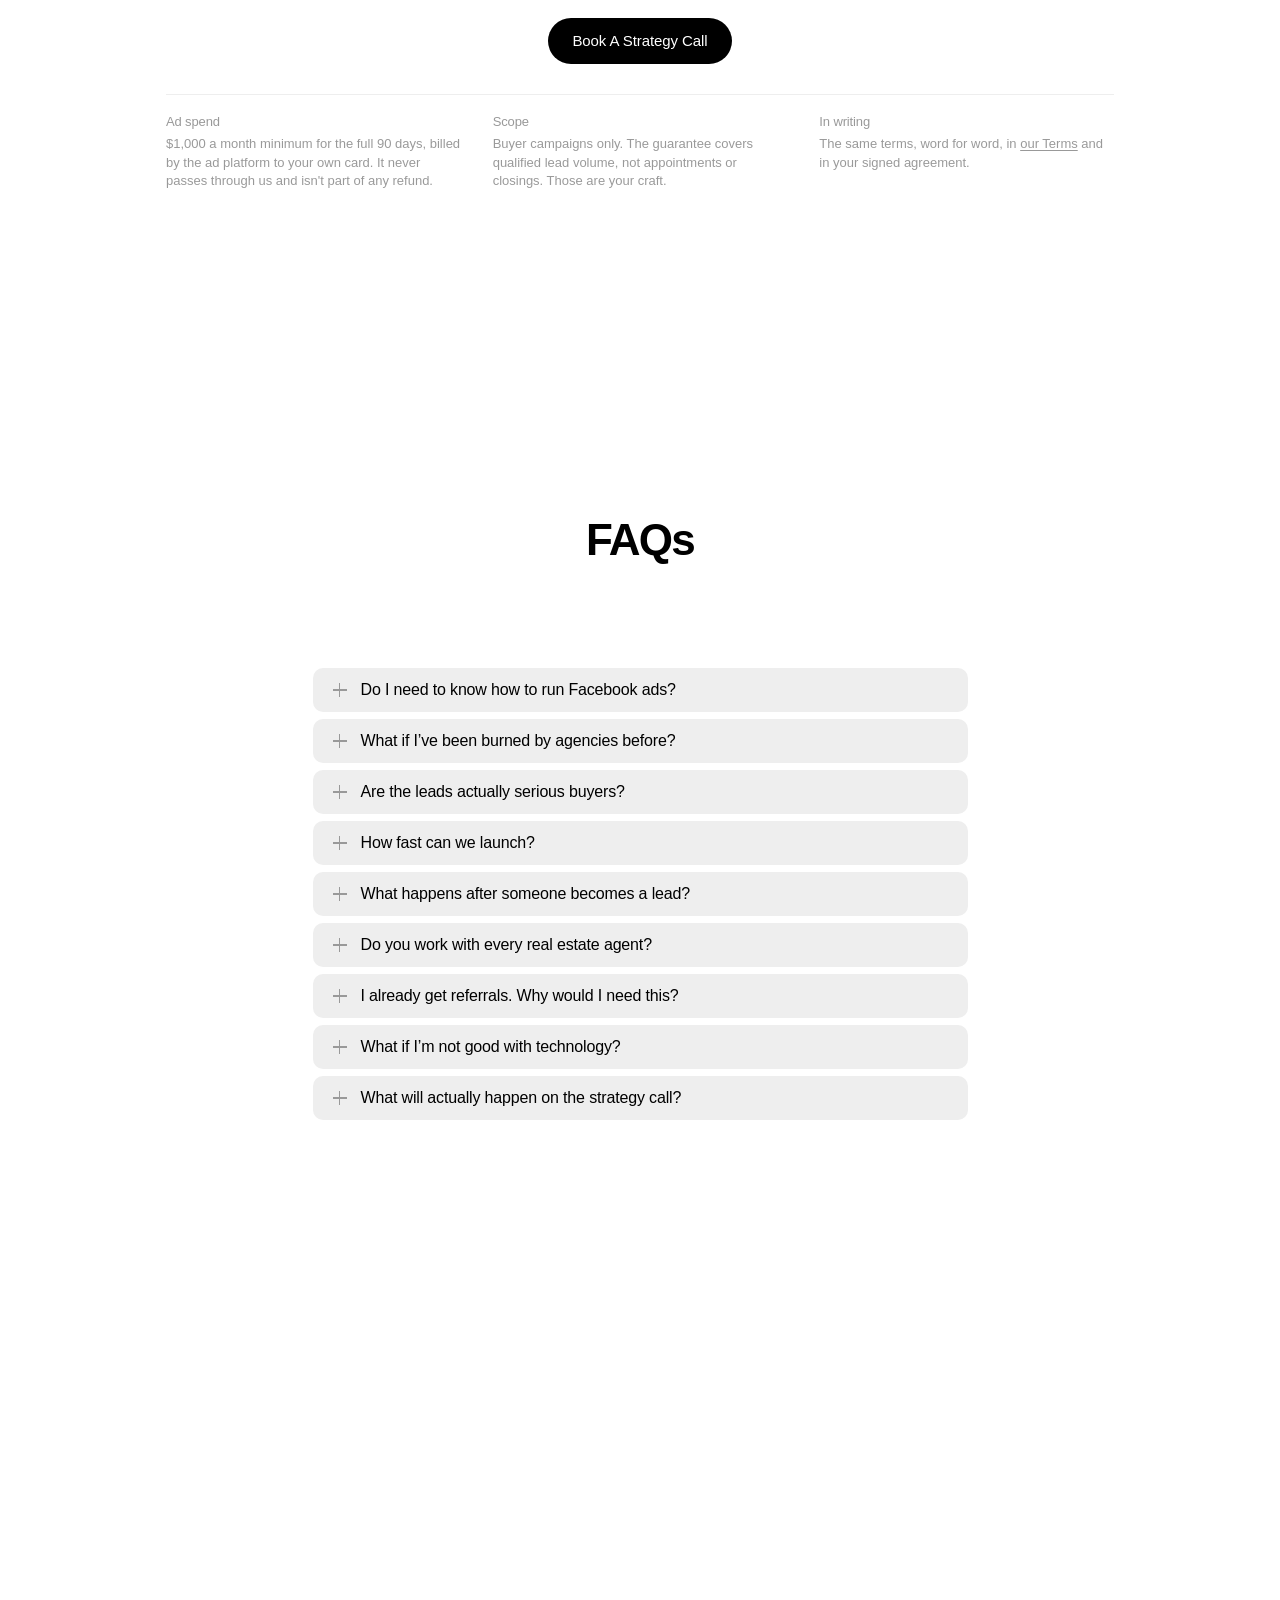
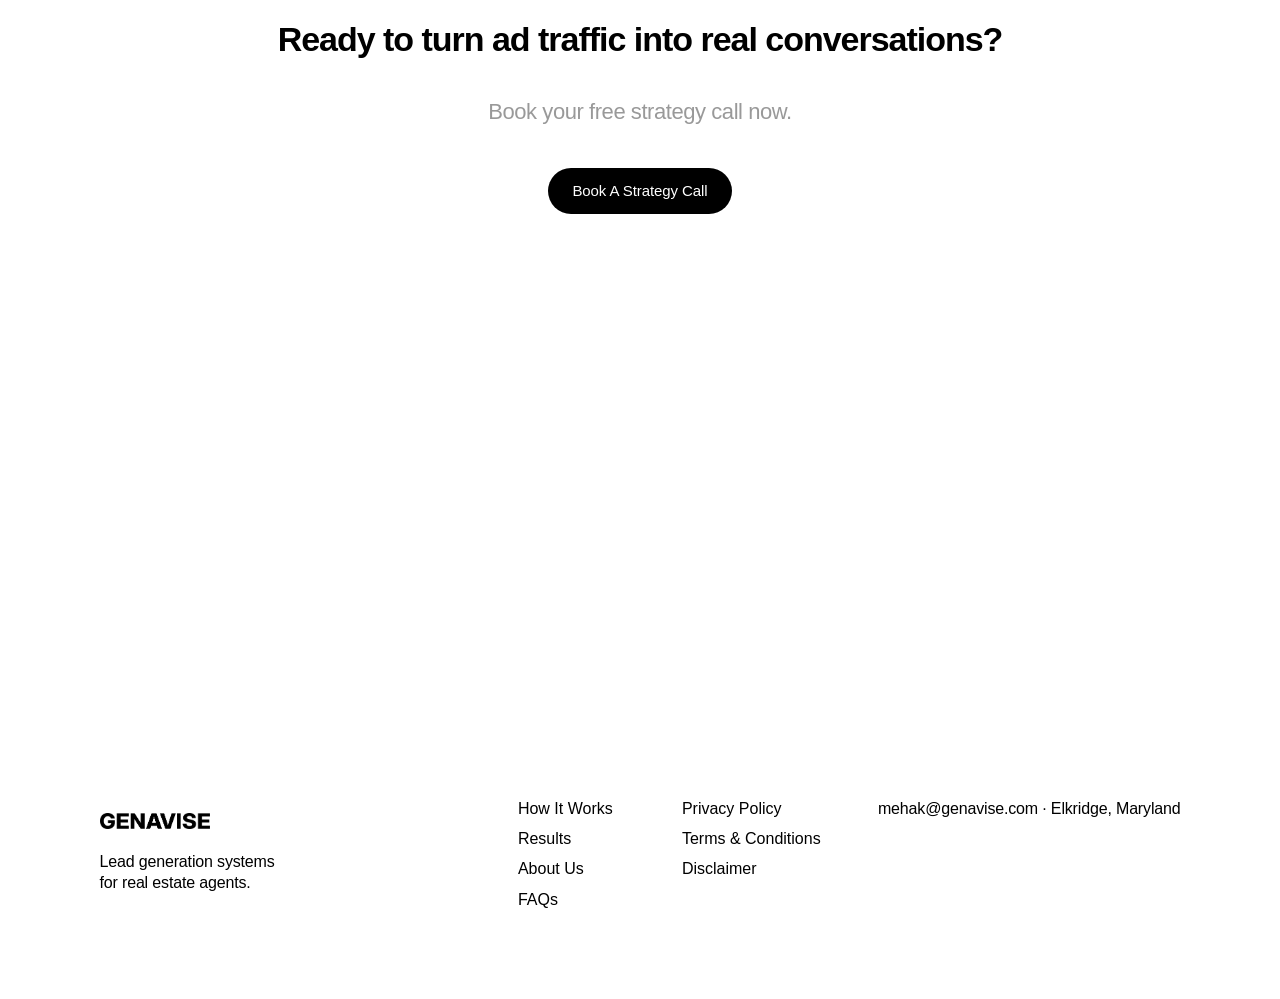
==== commit 12ec48cb: "Home: fit case study and guarantee on one screen; cache-bust stylesheet Both blocks were 640-675px t" ====
--- a/index.html
+++ b/index.html
@@ -20,7 +20,7 @@
 <meta name="theme-color" content="#ffffff">
 <link rel="preconnect" href="https://rsms.me/">
 <link rel="stylesheet" href="https://rsms.me/inter/inter.css">
-<link rel="stylesheet" href="site.css">
+<link rel="stylesheet" href="site.css?v=2026102601">
 </head>
 <body>
 <div class="page">
@@ -166,20 +166,20 @@
   <section class="s-case rv">
     <p class="t-eyebrow">Case study · Maryland</p>
     <h2 class="t-h2-case">33 buyer leads. $17.10 each.<br>Every one called within 5 minutes.</h2>
-    <p class="t-case t-case-lead">A Maryland residential agent came to us with leads from referrals, Zillow, and a paid agency behind him. Same pattern across all of it: call the number, nobody answers, and when somebody did, it was usually a renter. He didn't need more leads. He needed control over who came in and what happened in the first five minutes after they did.</p>
+    <p class="t-case t-case-lead">A Maryland residential agent came to us with leads from referrals, Zillow, and a paid agency. Same pattern across all of it: call the number, nobody answers, and when somebody did, it was usually a renter. He needed control over who came in and what happened in the first five minutes.</p>
     <div class="case-grid">
       <div class="case-card">
         <p class="case-kicker">The test</p>
         <h3 class="t-num">14 → 1</h3>
-        <p class="t-case">Fourteen ad variants ran between April 21 and May 30. One won at $15.06 per lead and took roughly 85% of the budget once it proved out. 33 buyer leads on $564.30.</p>
+        <p class="t-case">Fourteen ad variants ran April 21 to May 30. One won at $15.06 a lead and took roughly 85% of the budget once it proved out. 33 buyer leads on $564.30.</p>
       </div>
       <div class="case-card">
         <p class="case-kicker">The number that mattered</p>
         <h3 class="t-num">65–70%</h3>
-        <p class="t-case">answered the automated 5-minute callback. A person called within five minutes still has their phone in hand and remembers raising it. Hours later, it's a cold call with extra steps.</p>
-      </div>
-    </div>
-    <p class="t-fine">Of the leads who answered, a meaningful share booked a meeting with the agent. We only publish figures we can back with a screenshot.</p>
+        <p class="t-case">answered the automated 5-minute callback. Five minutes in, a lead still has the phone in hand and remembers asking. Hours later, it's a cold call with extra steps.</p>
+      </div>
+    </div>
+    <p class="t-fine">We only publish figures we can back with a screenshot.</p>
   </section>
   </div>
 
@@ -188,7 +188,7 @@
   <section class="s-guar rv">
     <p class="t-eyebrow">The Guarantee</p>
     <h2 class="t-h2-guar">30 qualified buyer leads in 90 days.<br>Or all your money back.</h2>
-    <p class="t-guar">If we don't generate at least 30 qualified buyer leads in your service area in your first 90 days, you get every dollar you've paid us back, and you keep the entire system we built. The campaigns, the funnels, the automations. All of it.</p>
+    <p class="t-guar">If we don't generate at least 30 qualified buyer leads in your service area in your first 90 days, you get every dollar you've paid us back, and you keep the entire system we built: the campaigns, the funnels, the automations.</p>
     <p class="t-guar t-guar-sub">A lead counts toward the 30 only if it's all five:</p>
     <ul class="guar-list">
       <li>In your agreed service area</li>
@@ -199,7 +199,7 @@
     </ul>
     <a class="btn btn-primary" href="booking.html">Book A Strategy Call</a>
     <div class="guar-terms">
-      <div><p class="guar-terms-k">Ad spend</p><p class="guar-terms-v">$1,000 per month minimum for the full 90 days. Billed by the ad platform to your own card. It never passes through us and is not part of any refund.</p></div>
+      <div><p class="guar-terms-k">Ad spend</p><p class="guar-terms-v">$1,000 a month minimum for the full 90 days, billed by the ad platform to your own card. It never passes through us and isn't part of any refund.</p></div>
       <div><p class="guar-terms-k">Scope</p><p class="guar-terms-v">Buyer campaigns only. The guarantee covers qualified lead volume, not appointments or closings. Those are your craft.</p></div>
       <div><p class="guar-terms-k">In writing</p><p class="guar-terms-v">The same terms, word for word, in <a href="terms-conditions.html">our Terms</a> and in your signed agreement.</p></div>
     </div>
--- a/site.css
+++ b/site.css
@@ -479,27 +479,41 @@
 }
 
 
-/* ===== Case study + Guarantee layout (Oct 2026) ===== */
-.s-case{align-items:center;text-align:center}
-.t-h2-case{text-align:center}
-.s-case .t-case-lead{max-width:640px;text-align:center}
-.case-grid{display:grid;grid-template-columns:1fr 1fr;gap:20px;width:100%;max-width:900px;margin-top:8px}
-.case-card{background:var(--grey-eee);border-radius:20px;padding:36px 34px 34px;text-align:left;display:flex;flex-direction:column;gap:10px}
-.case-card .t-num{margin:0;font-size:52px;text-align:left}
-.case-kicker{font-size:13px;line-height:1.4em;font-variation-settings:var(--semi);letter-spacing:.06em;text-transform:uppercase;color:var(--ink-45)}
-.case-card .t-case{max-width:none}
-.s-case .t-fine{max-width:560px}
-
-.t-guar-sub{color:var(--black);font-variation-settings:var(--read-15)}
-.guar-list{list-style:none;margin:0;padding:0;display:flex;flex-wrap:wrap;justify-content:center;gap:10px;max-width:760px}
-.guar-list li{background:var(--grey-eee);border-radius:100px;padding:10px 18px;font-size:15px;line-height:1.3em;font-variation-settings:var(--read-15);letter-spacing:-.01em;color:var(--black)}
-.guar-terms{display:grid;grid-template-columns:1fr 1fr 1fr;gap:28px;width:100%;max-width:900px;margin-top:28px;padding-top:28px;border-top:1px solid var(--grey-eee);text-align:left}
-.guar-terms-k{font-size:12px;line-height:1.4em;font-variation-settings:var(--semi);letter-spacing:.06em;text-transform:uppercase;color:var(--ink-45);margin-bottom:6px}
-.guar-terms-v{font-size:13px;line-height:1.55em;font-variation-settings:var(--read);color:var(--ink-40)}
+/* ===== Case study + Guarantee layout (Oct 2026) =====
+   Both blocks share one pattern: eyebrow, centred display headline, one short
+   paragraph, then a quiet grey panel row. Heights are kept near the other
+   screens (under ~520px) so each settles on one viewport. */
+.s-case{align-items:center;text-align:center;gap:18px}
+.t-h2-case{font-size:38px;line-height:1.2em;letter-spacing:-.03em;text-align:center}
+.s-case .t-case-lead{max-width:720px;text-align:center}
+.case-grid{display:grid;grid-template-columns:1fr 1fr;gap:16px;width:100%;margin-top:10px}
+.case-card{background:var(--grey-eee);border-radius:20px;padding:28px 30px 26px;text-align:left;display:flex;flex-direction:column;gap:8px}
+.case-kicker{font-size:14px;line-height:1.3em;font-variation-settings:var(--semi);letter-spacing:-.01em;color:var(--grey-999)}
+.case-card .t-num{font-size:44px;line-height:1em;text-align:left;margin:2px 0 4px}
+.case-card .t-case{max-width:none;font-size:15px;line-height:1.5em}
+.s-case .t-fine{max-width:560px;margin-top:2px}
+
+.s-guar{gap:14px}
+.s-guar .t-guar{max-width:700px}
+.t-guar-sub{font-size:14px;line-height:1.3em;font-variation-settings:var(--semi);letter-spacing:-.01em;color:var(--grey-999);margin-top:4px}
+.guar-list{list-style:none;margin:0;padding:0;display:flex;flex-wrap:wrap;justify-content:center;gap:8px;max-width:800px}
+.guar-list li{background:var(--grey-eee);border-radius:100px;padding:9px 16px;font-size:14px;line-height:1.3em;font-variation-settings:var(--read-15);letter-spacing:-.01em;color:var(--black)}
+.s-guar .btn{margin-top:6px}
+.guar-terms{display:grid;grid-template-columns:1fr 1fr 1fr;gap:32px;width:100%;margin-top:16px;padding-top:18px;border-top:1px solid var(--grey-eee);text-align:left}
+.guar-terms-k{font-size:13px;line-height:1.4em;font-variation-settings:var(--semi);letter-spacing:-.01em;color:var(--grey-999);margin-bottom:4px}
+.guar-terms-v{font-size:13px;line-height:1.45em;font-variation-settings:var(--read);letter-spacing:0;color:var(--ink-40)}
 .guar-terms-v a{text-decoration:underline;text-underline-offset:2px}
+@media (max-width:1199.98px){
+  .t-h2-case{font-size:32px}
+}
 @media (max-width:809.98px){
-  .case-grid,.guar-terms{grid-template-columns:1fr}
-  .case-card{padding:28px 24px}
-  .case-card .t-num{font-size:40px}
-  .guar-list li{font-size:14px;padding:9px 14px}
-}
+  .t-h2-case{font-size:28px}
+  .t-h2-case br,.t-h2-guar br{display:none}
+  .case-grid,.guar-terms{grid-template-columns:1fr;gap:14px}
+  .case-card{padding:24px 22px}
+  .case-card .t-num{font-size:38px}
+  .guar-list li{font-size:13px;padding:8px 13px}
+}
+@media (max-width:359.98px){
+  .t-h2-case{font-size:24px}
+}
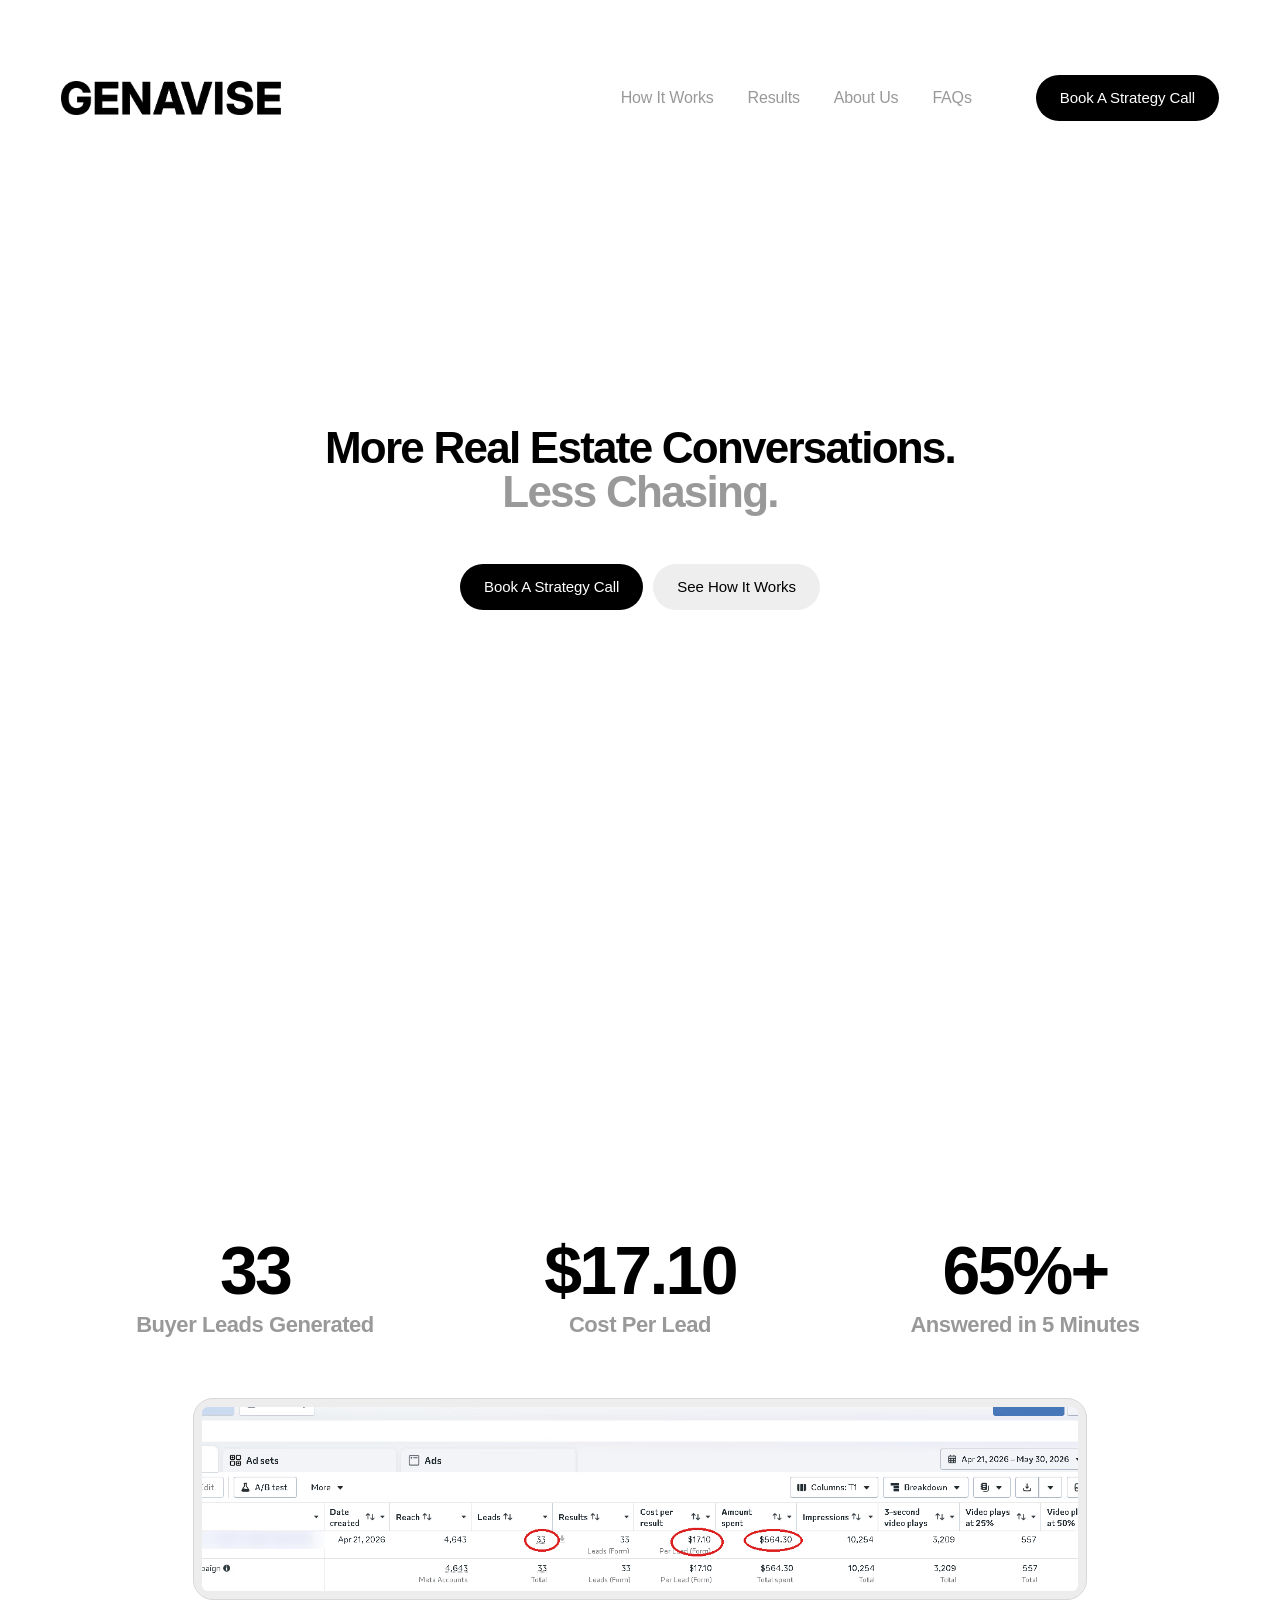
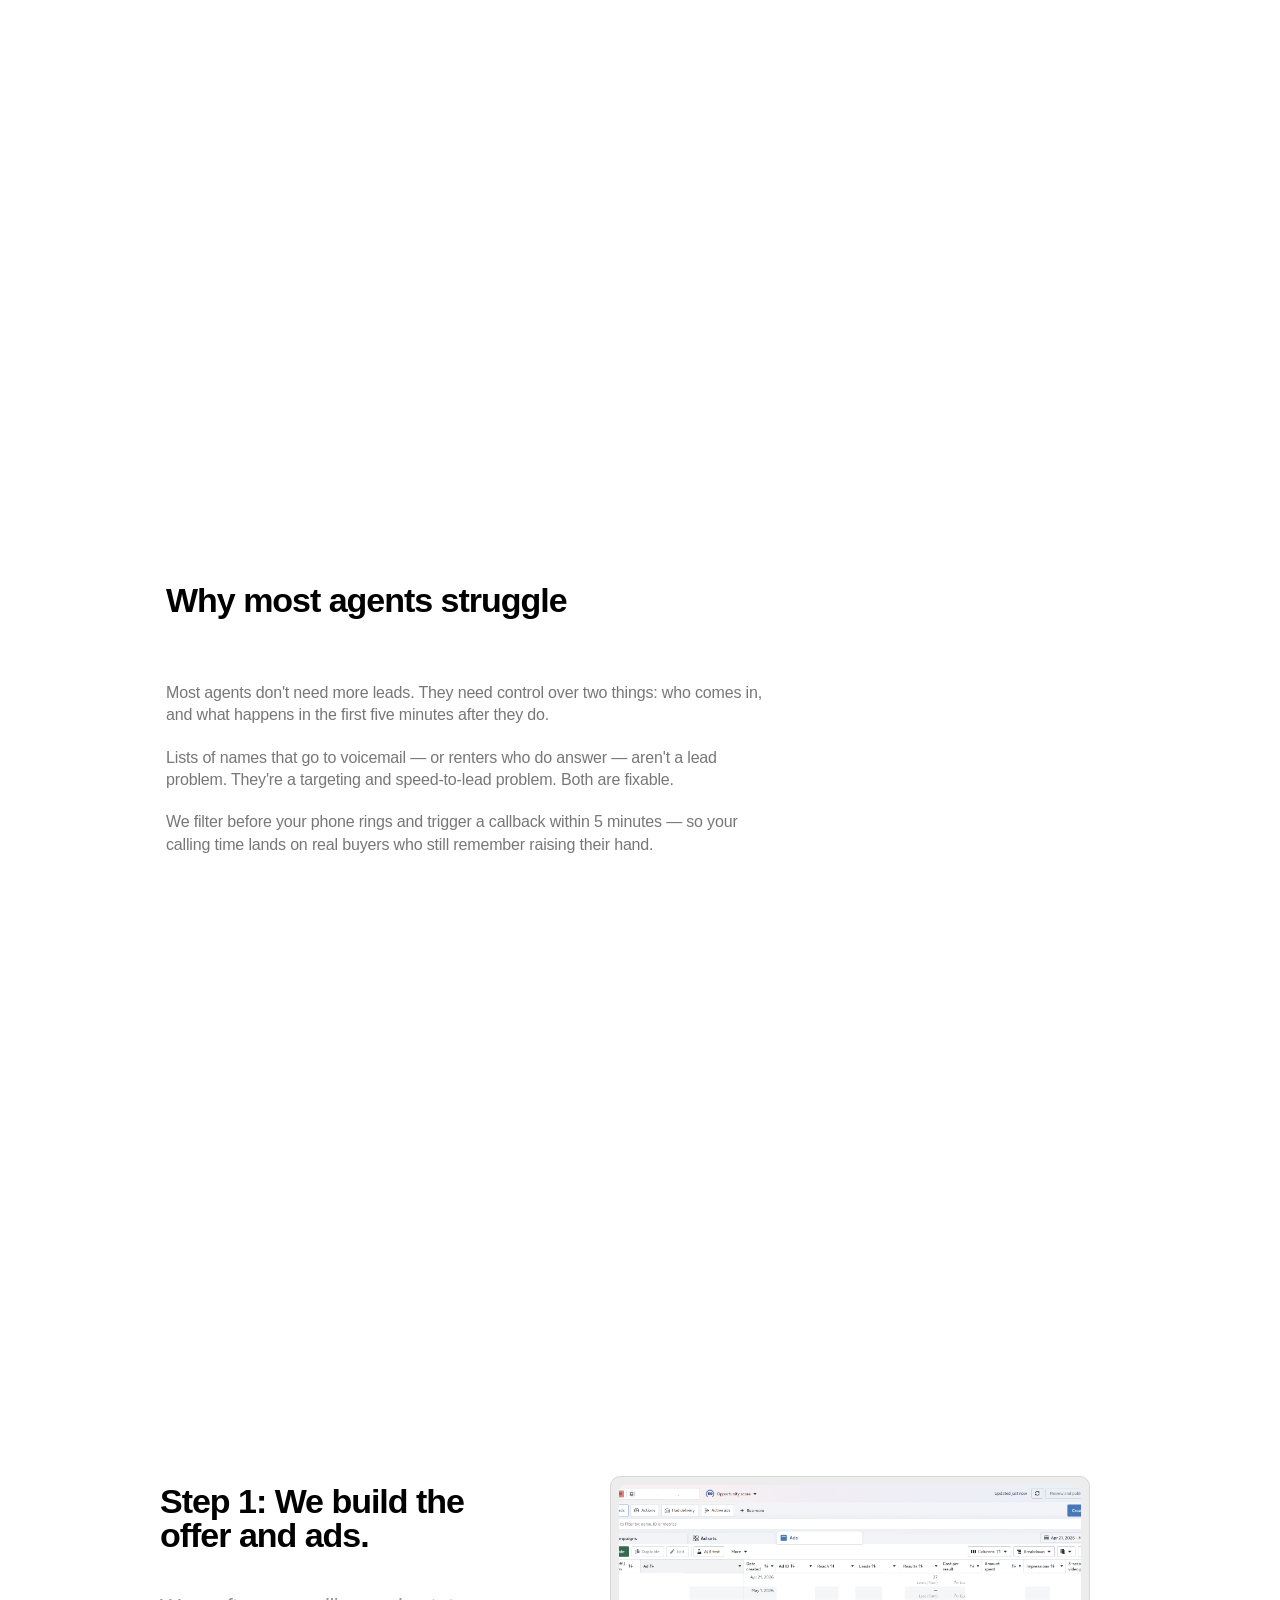
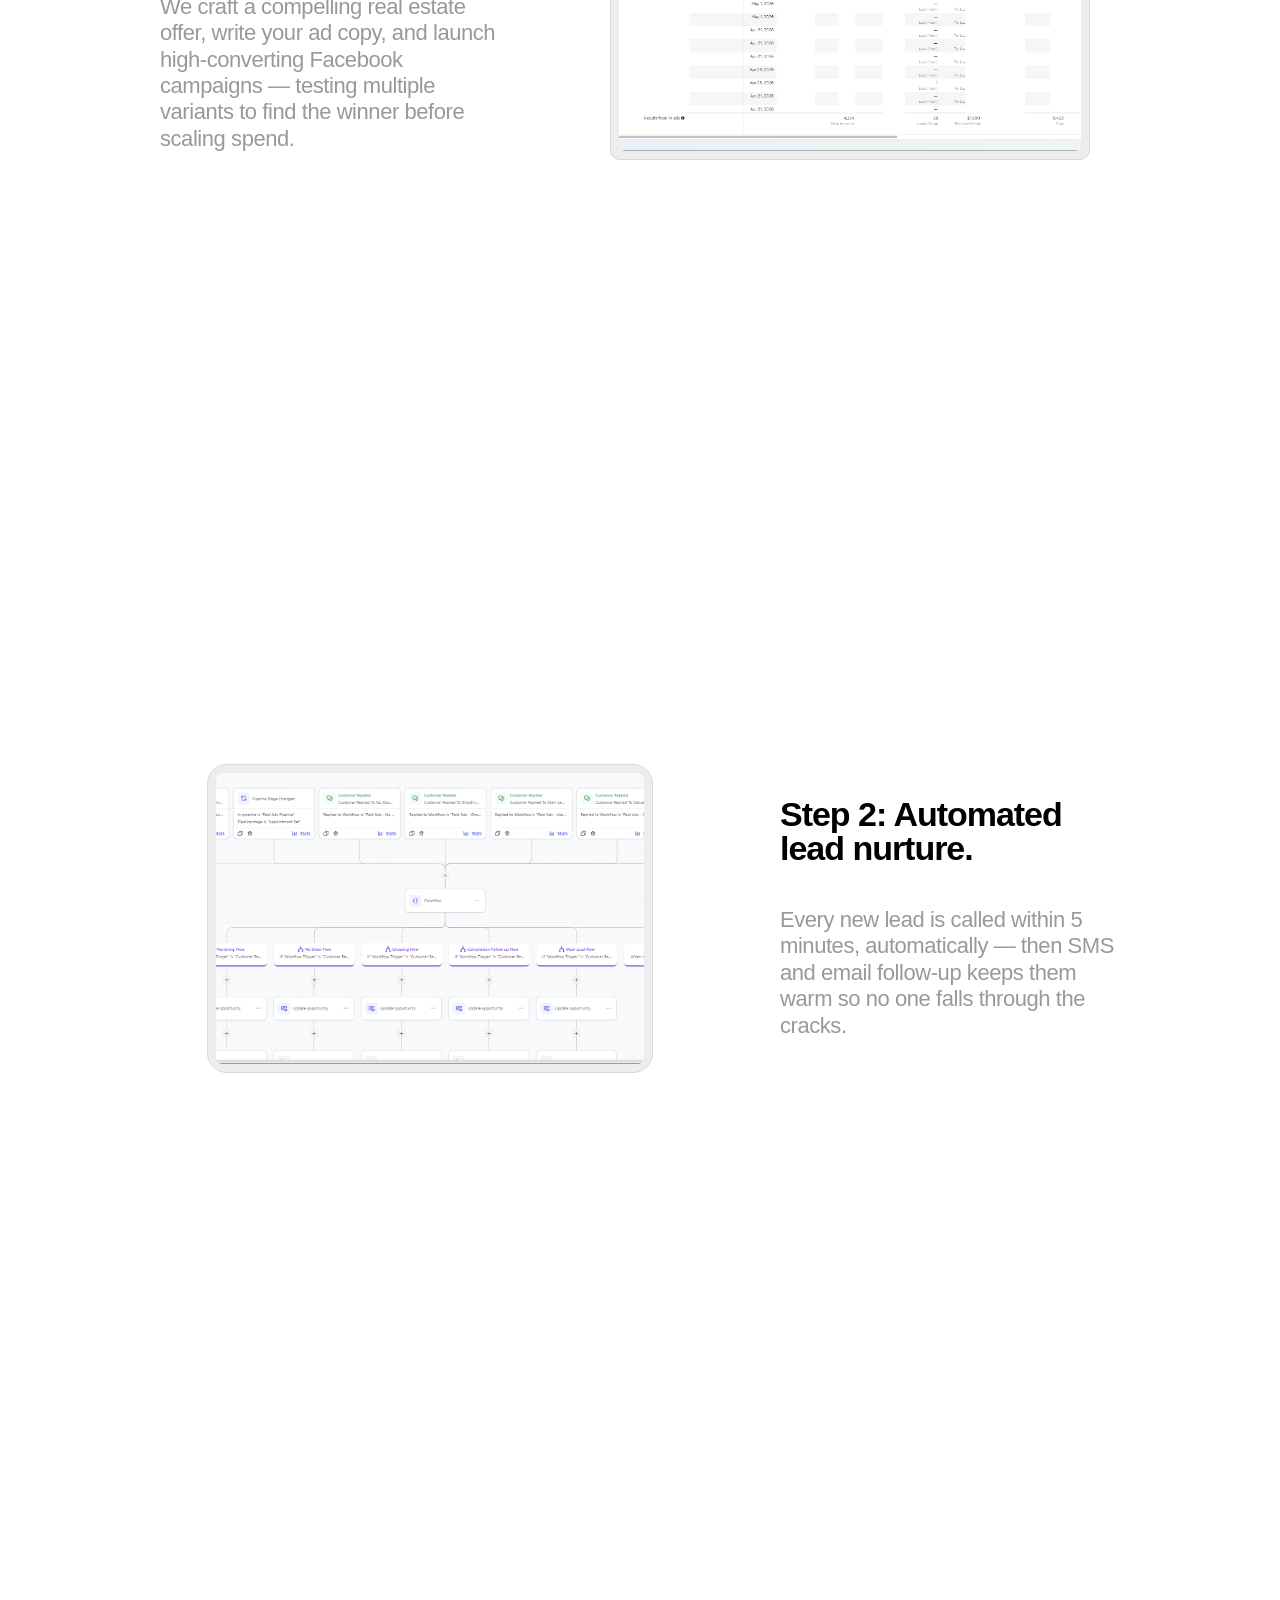
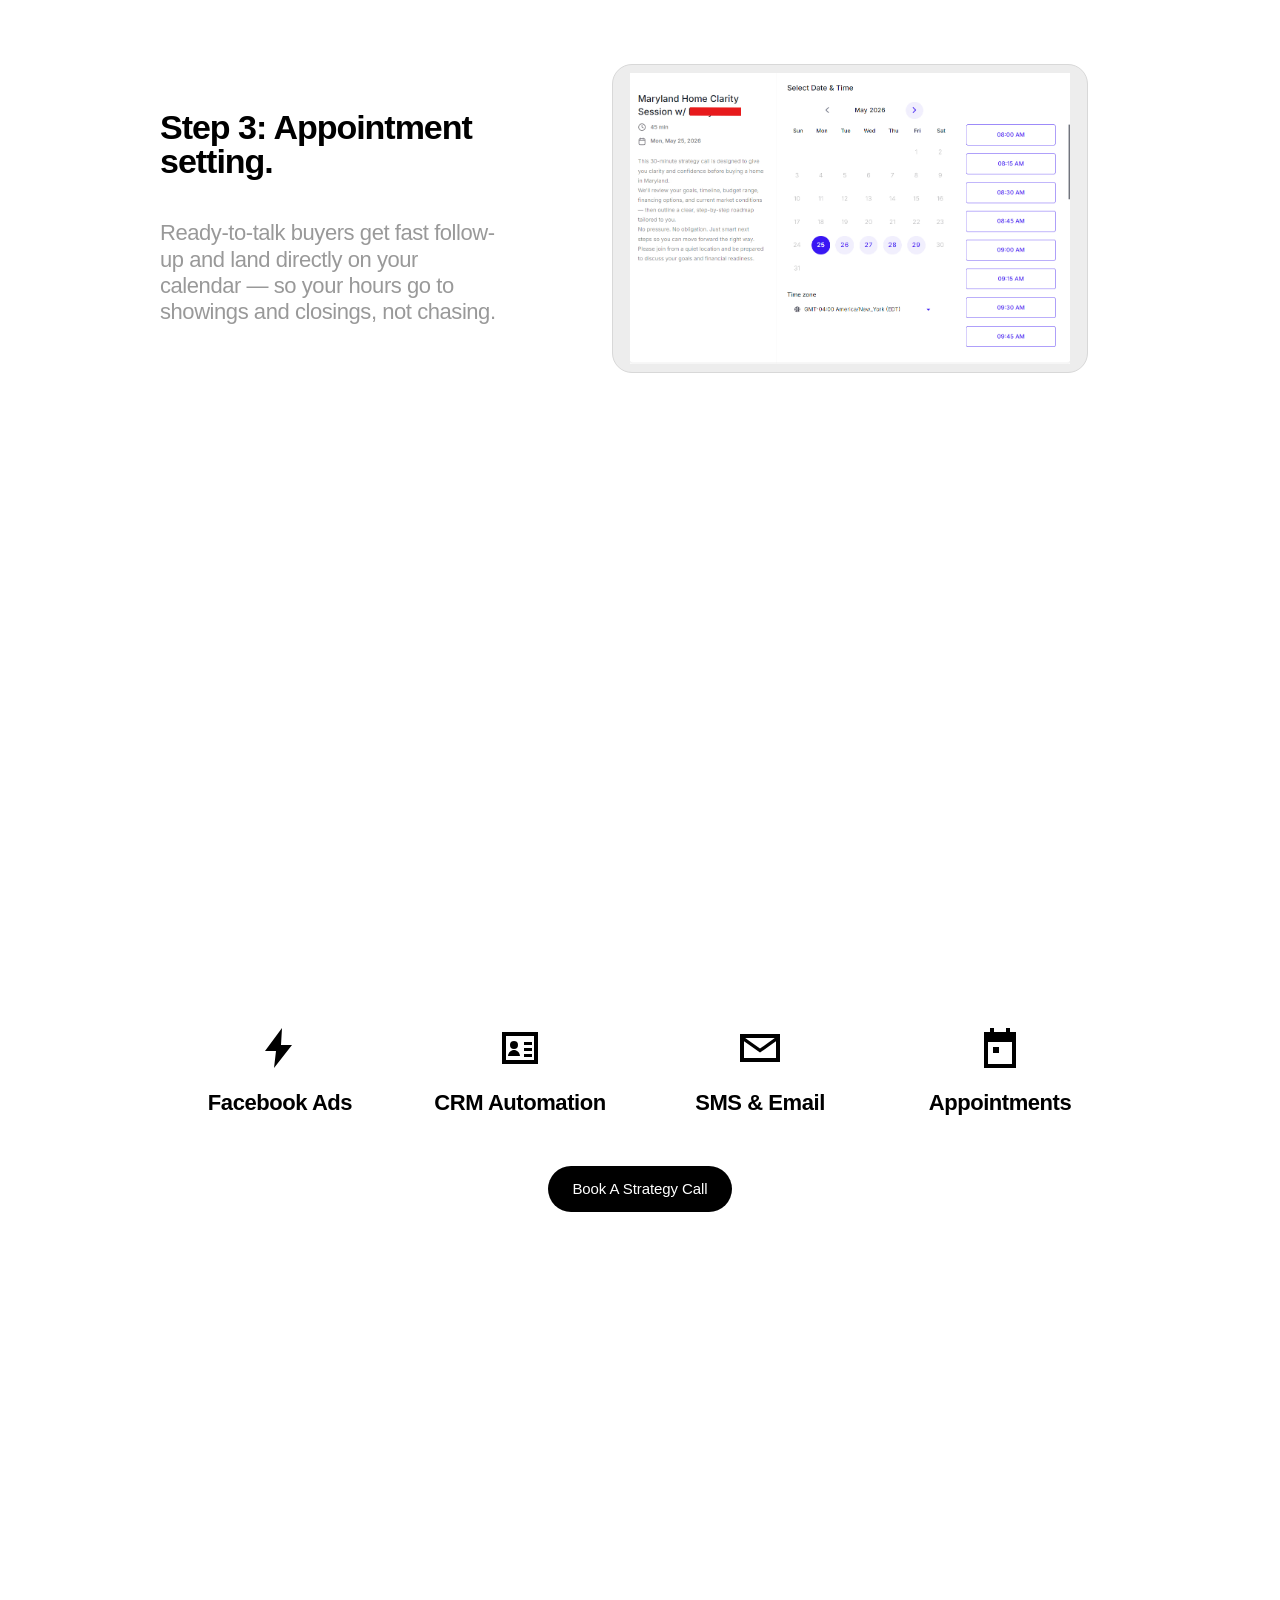
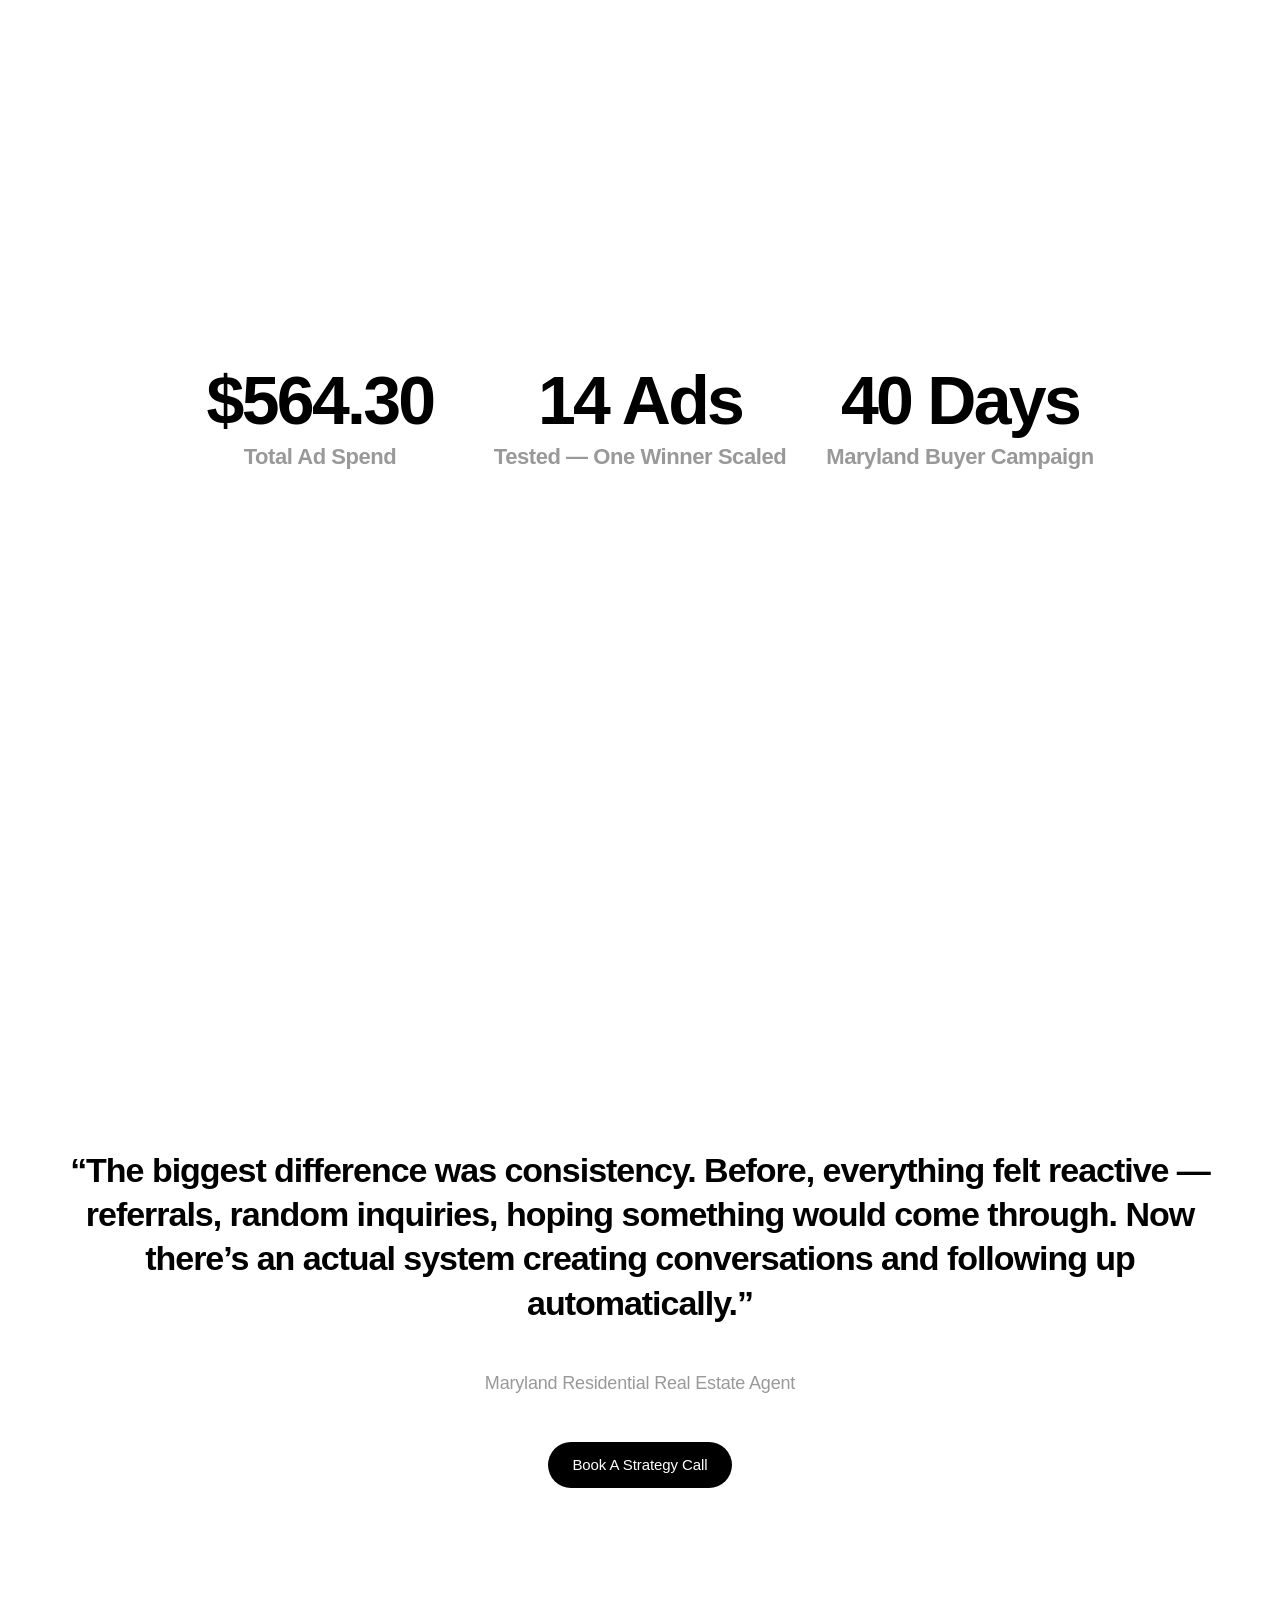
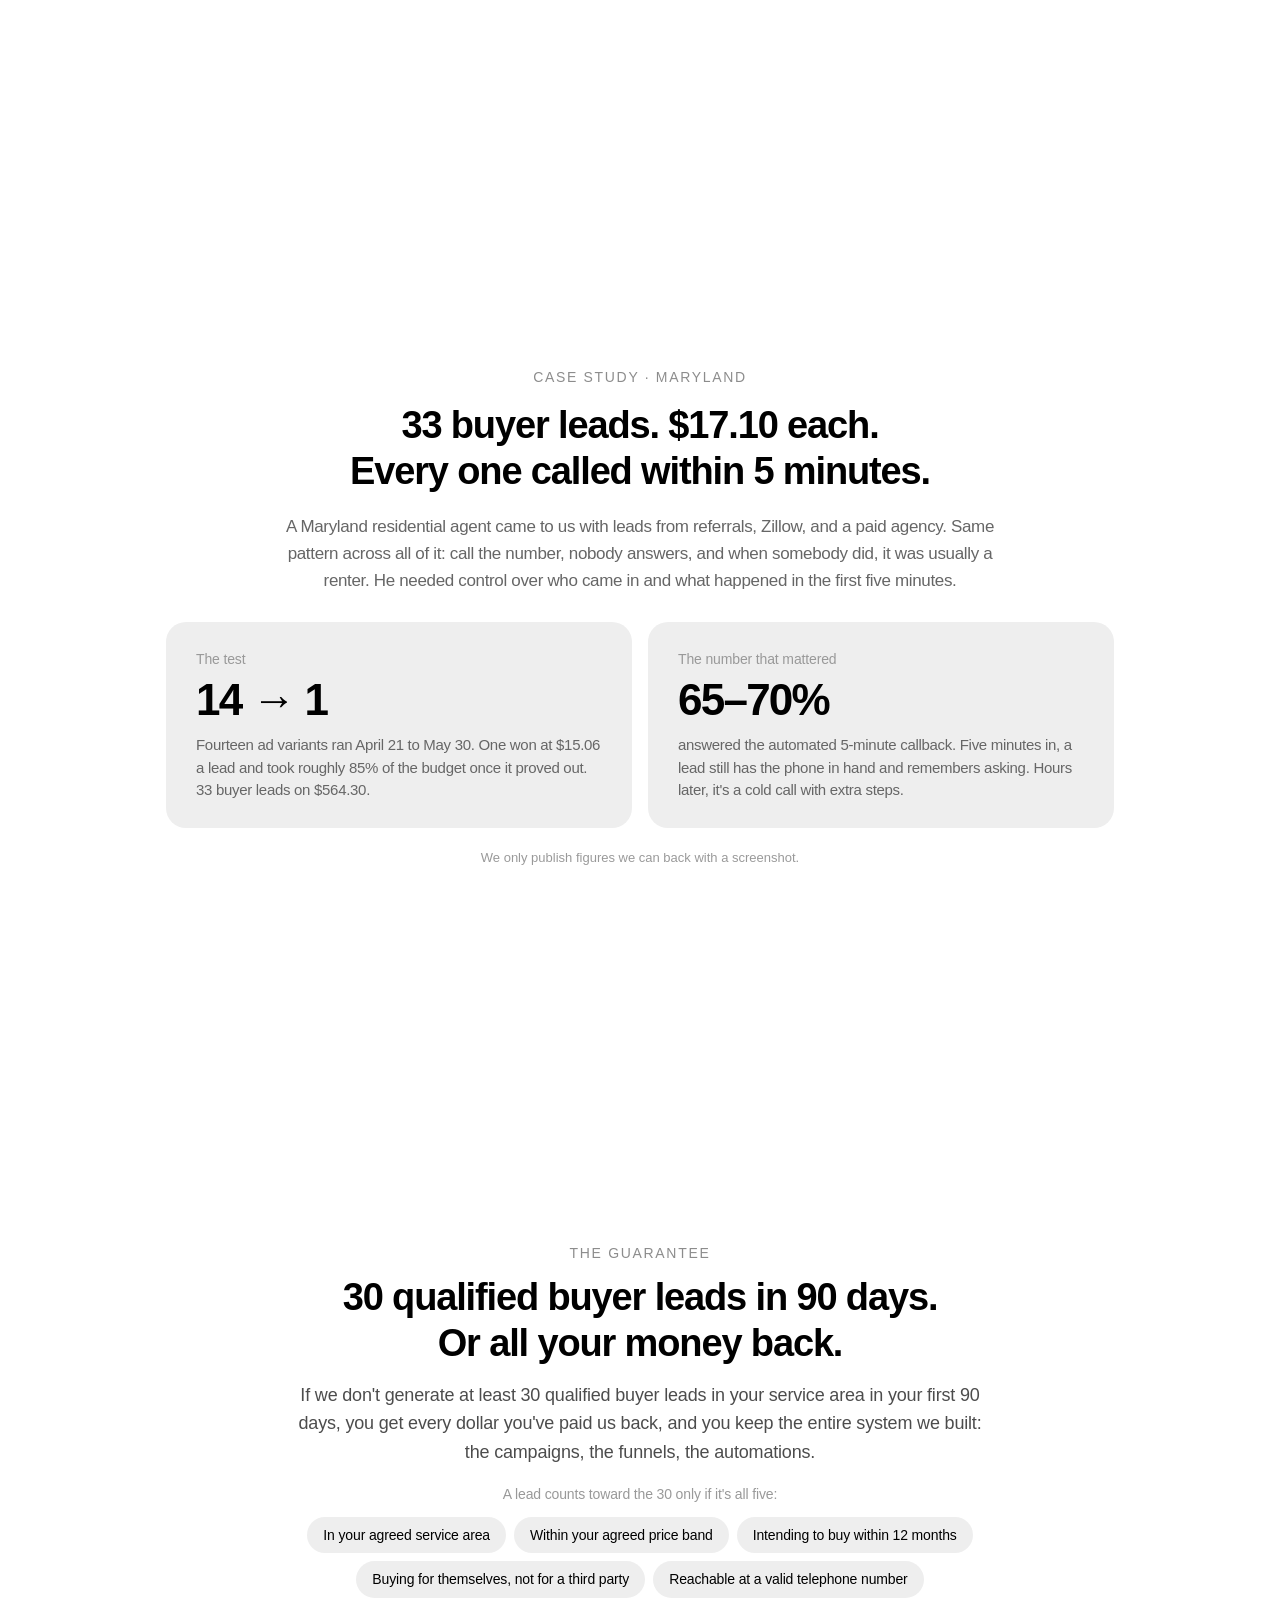
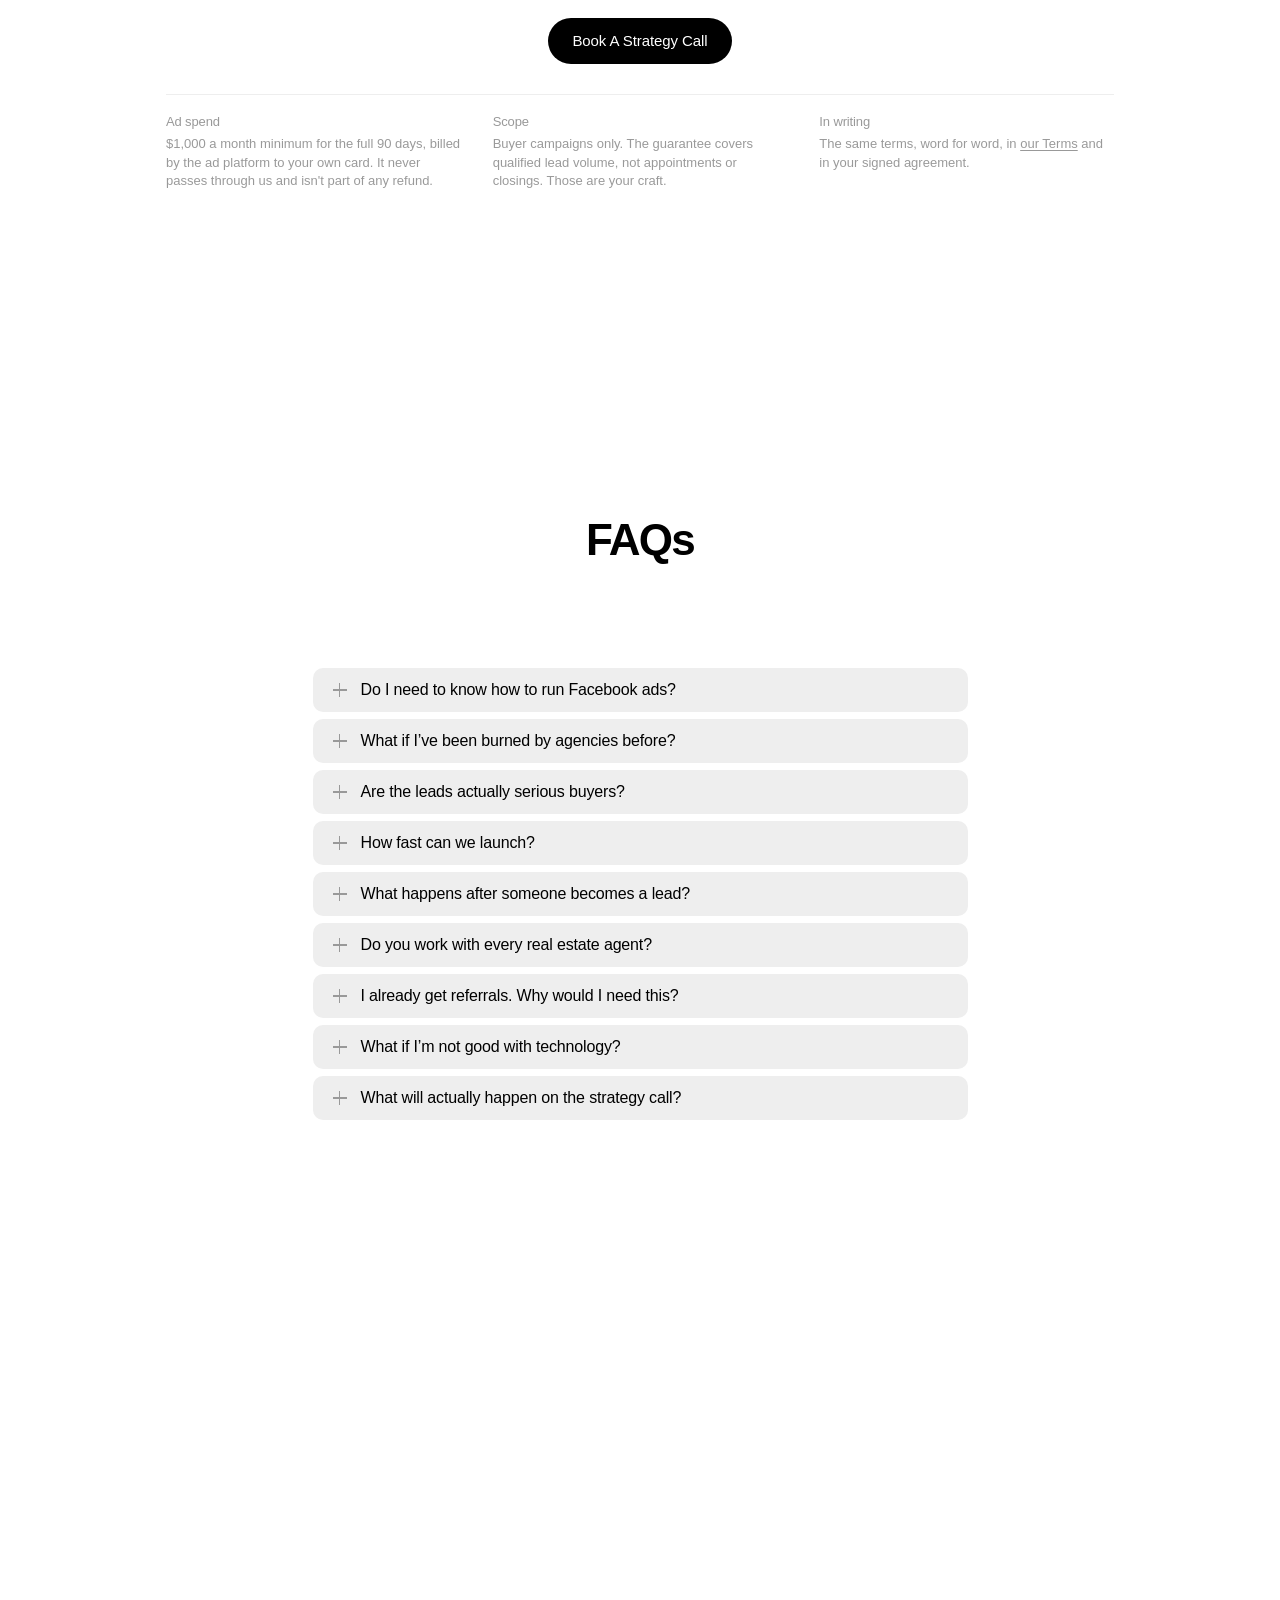
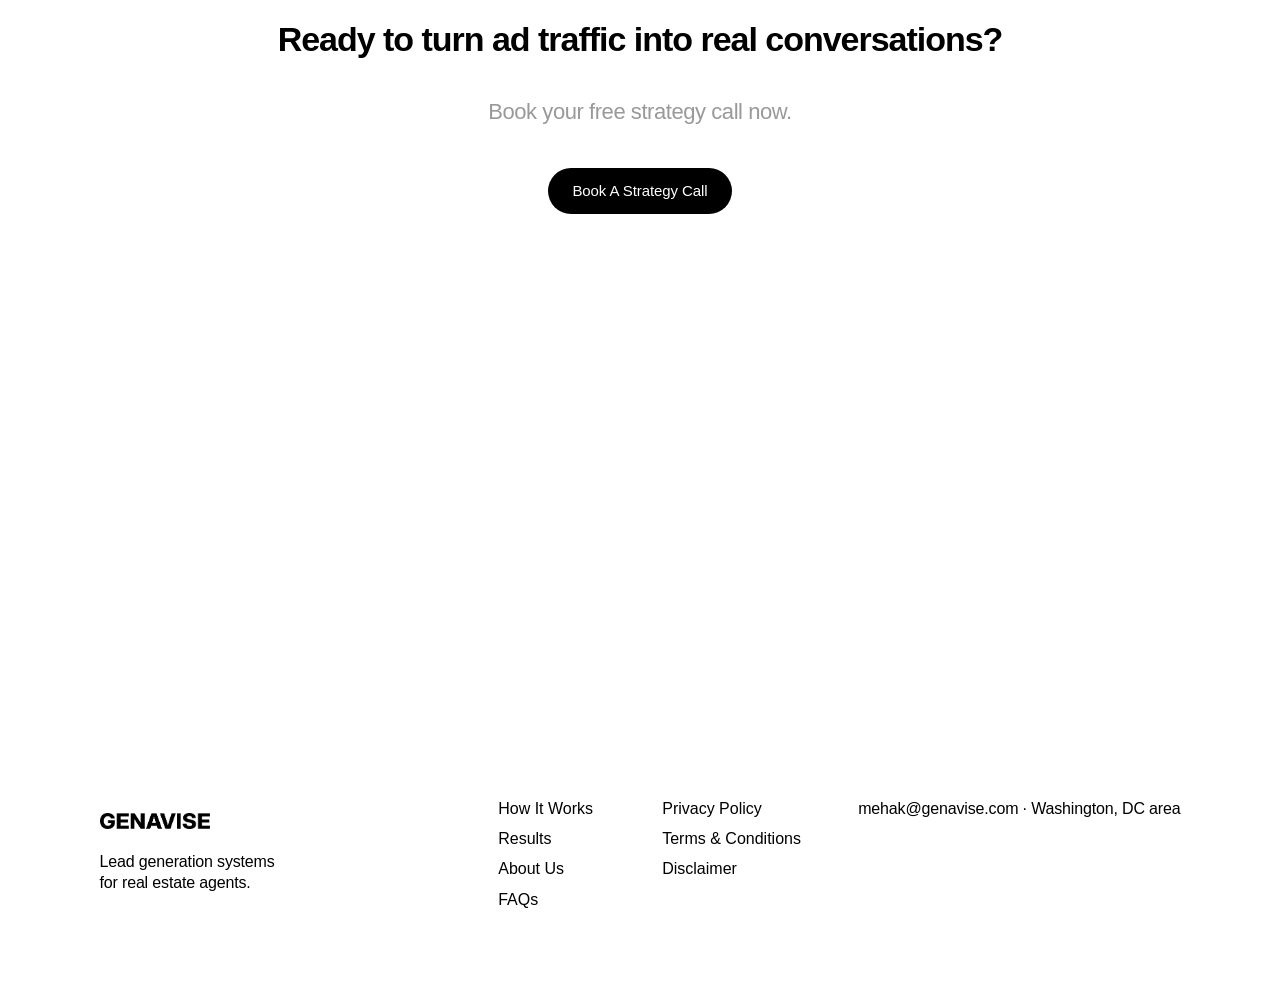
==== commit 8ff8163e: "Footer: show "Washington, DC area" instead of "Elkridge, Maryland" Public footer on all eight pages " ====
--- a/index.html
+++ b/index.html
@@ -323,7 +323,7 @@
       <a href="terms-conditions.html">Terms &amp; Conditions</a>
       <a href="disclaimer.html">Disclaimer</a>
     </nav>
-    <p class="footer-contact">mehak@genavise.com · Elkridge, Maryland</p>
+    <p class="footer-contact">mehak@genavise.com · Washington, DC area</p>
   </footer>
 
 </div>
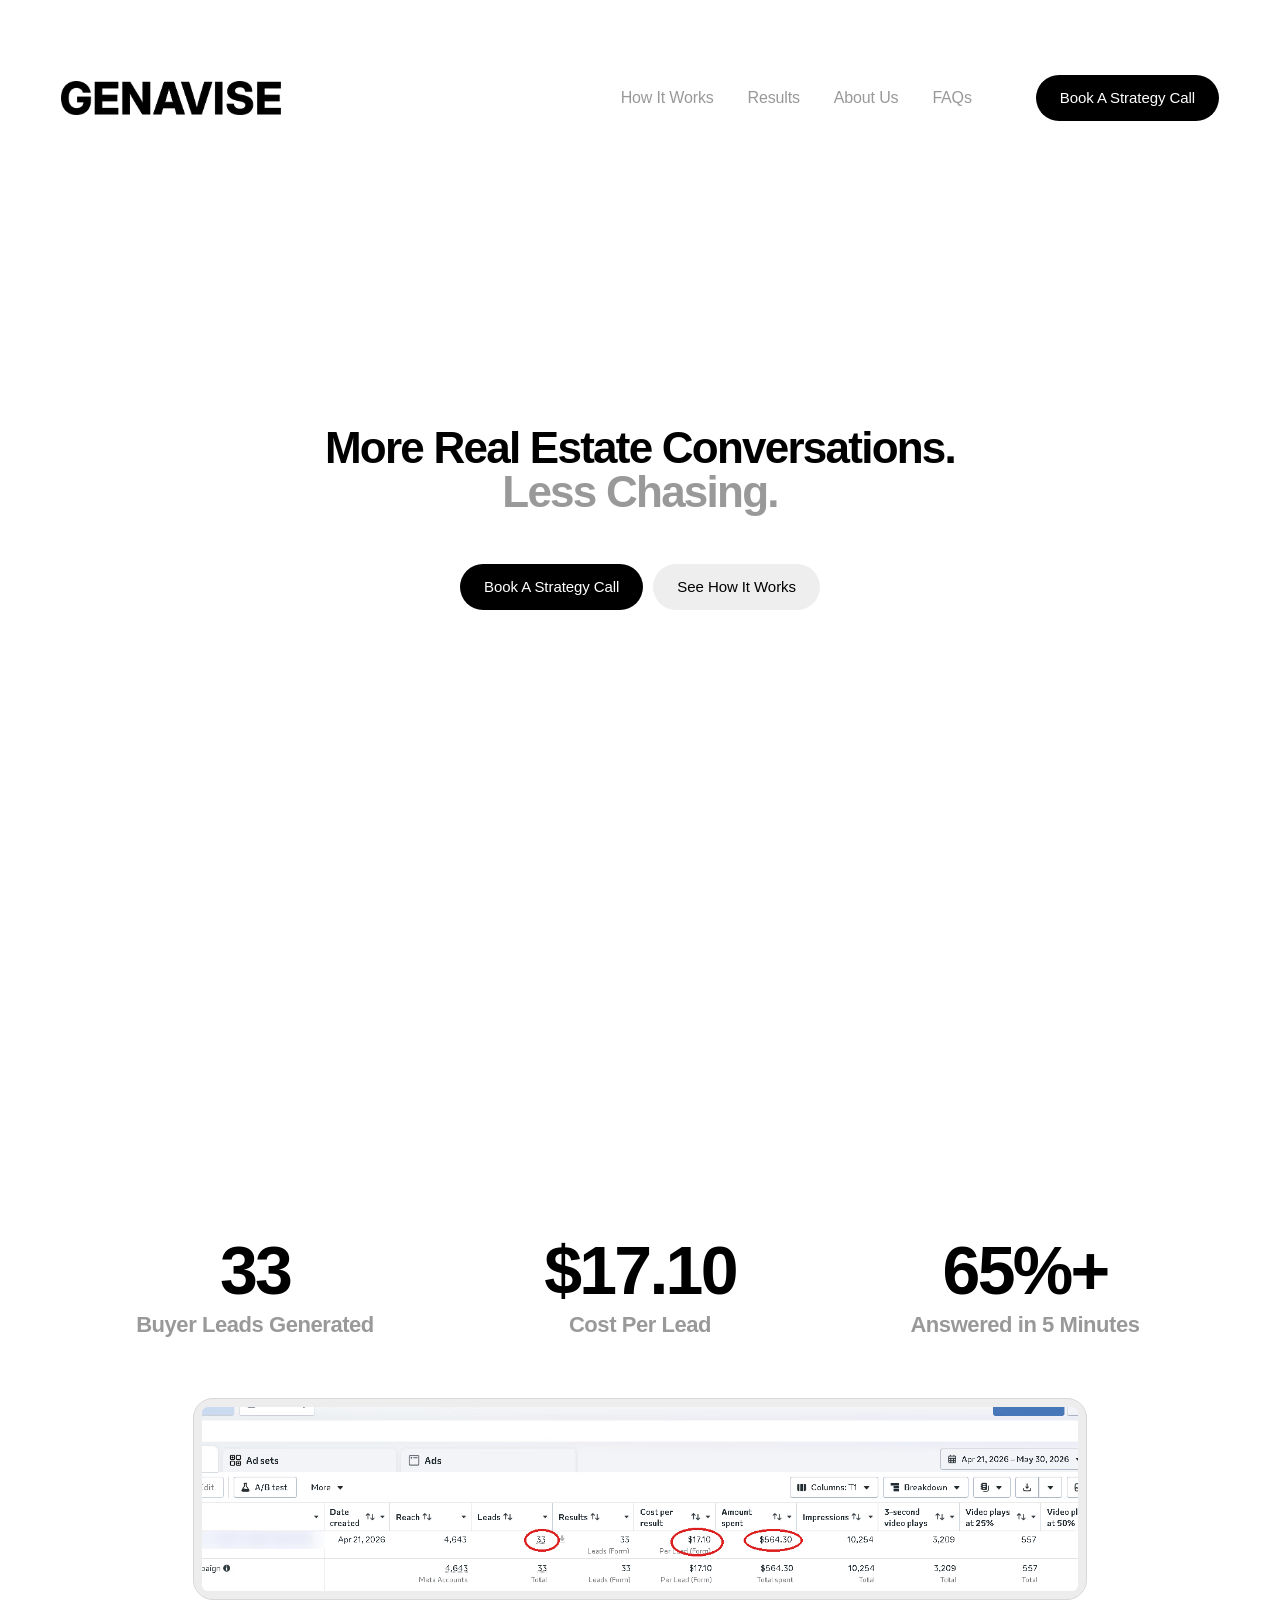
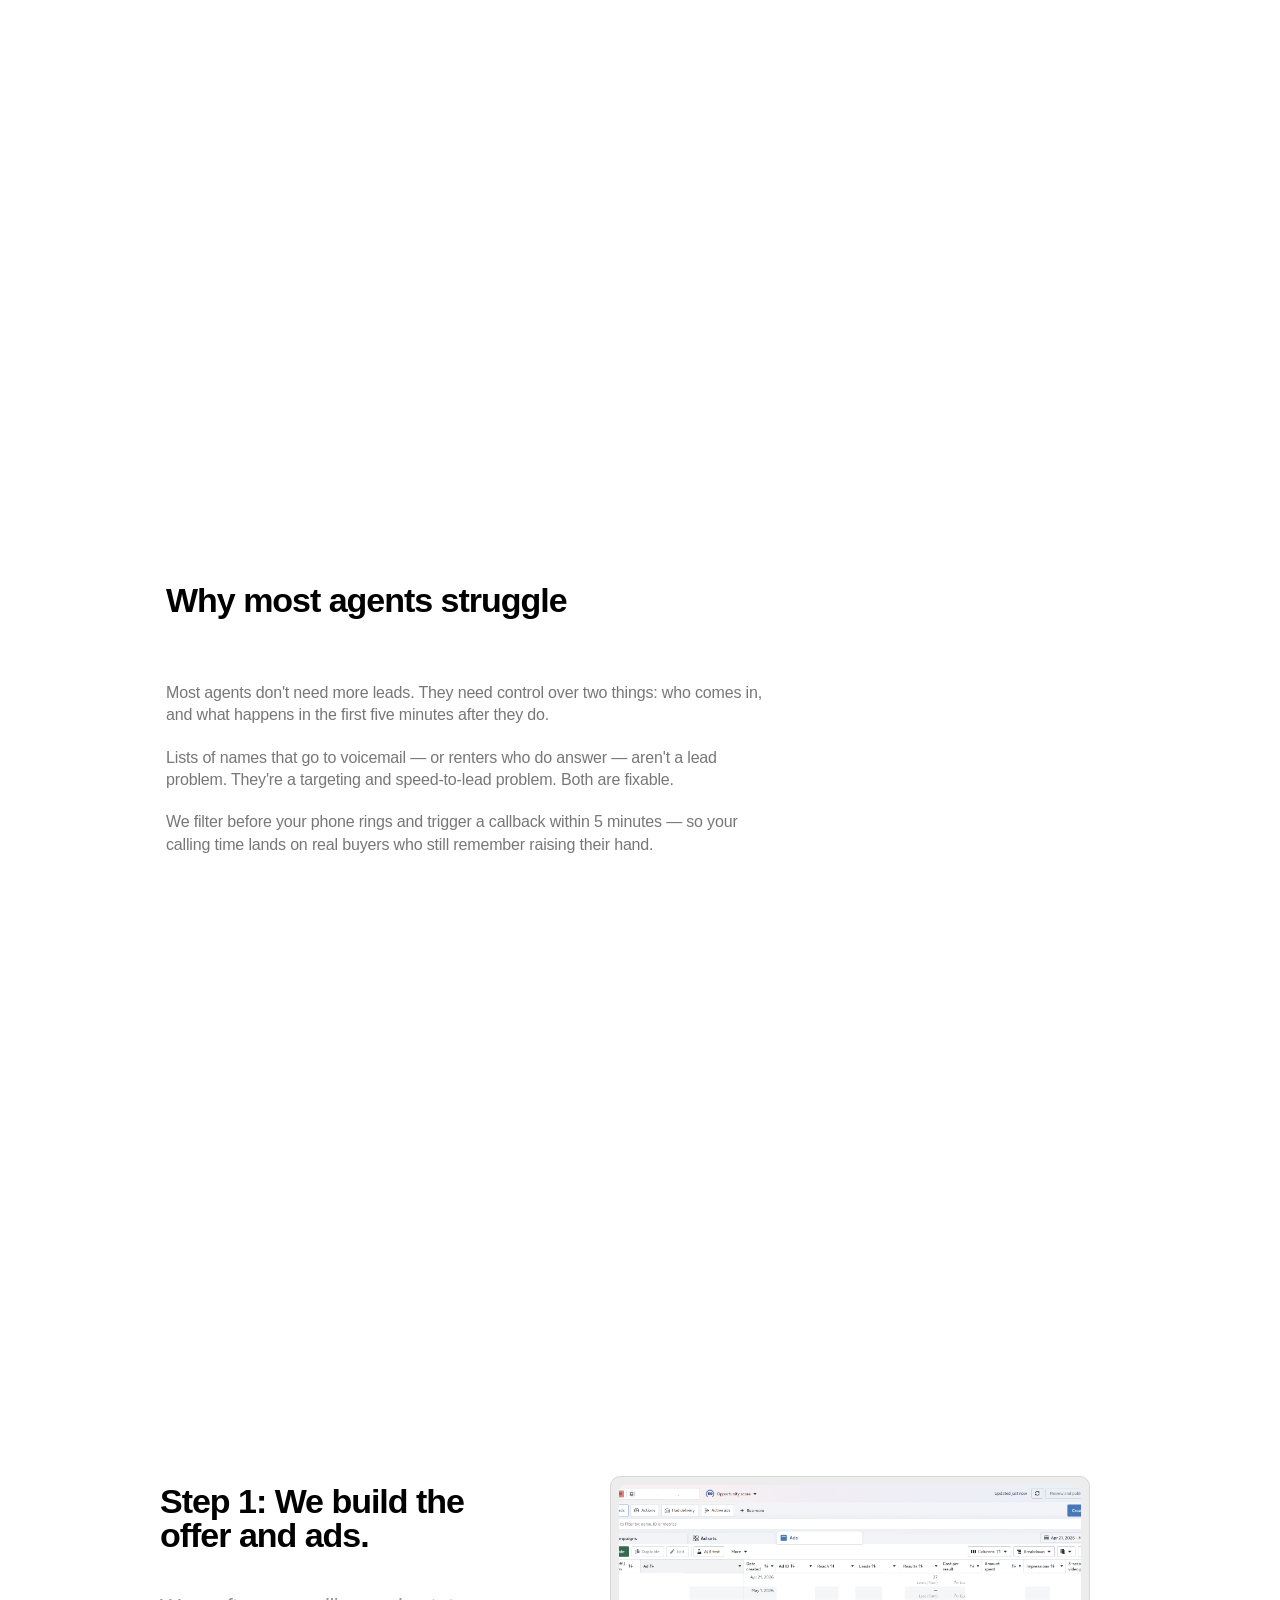
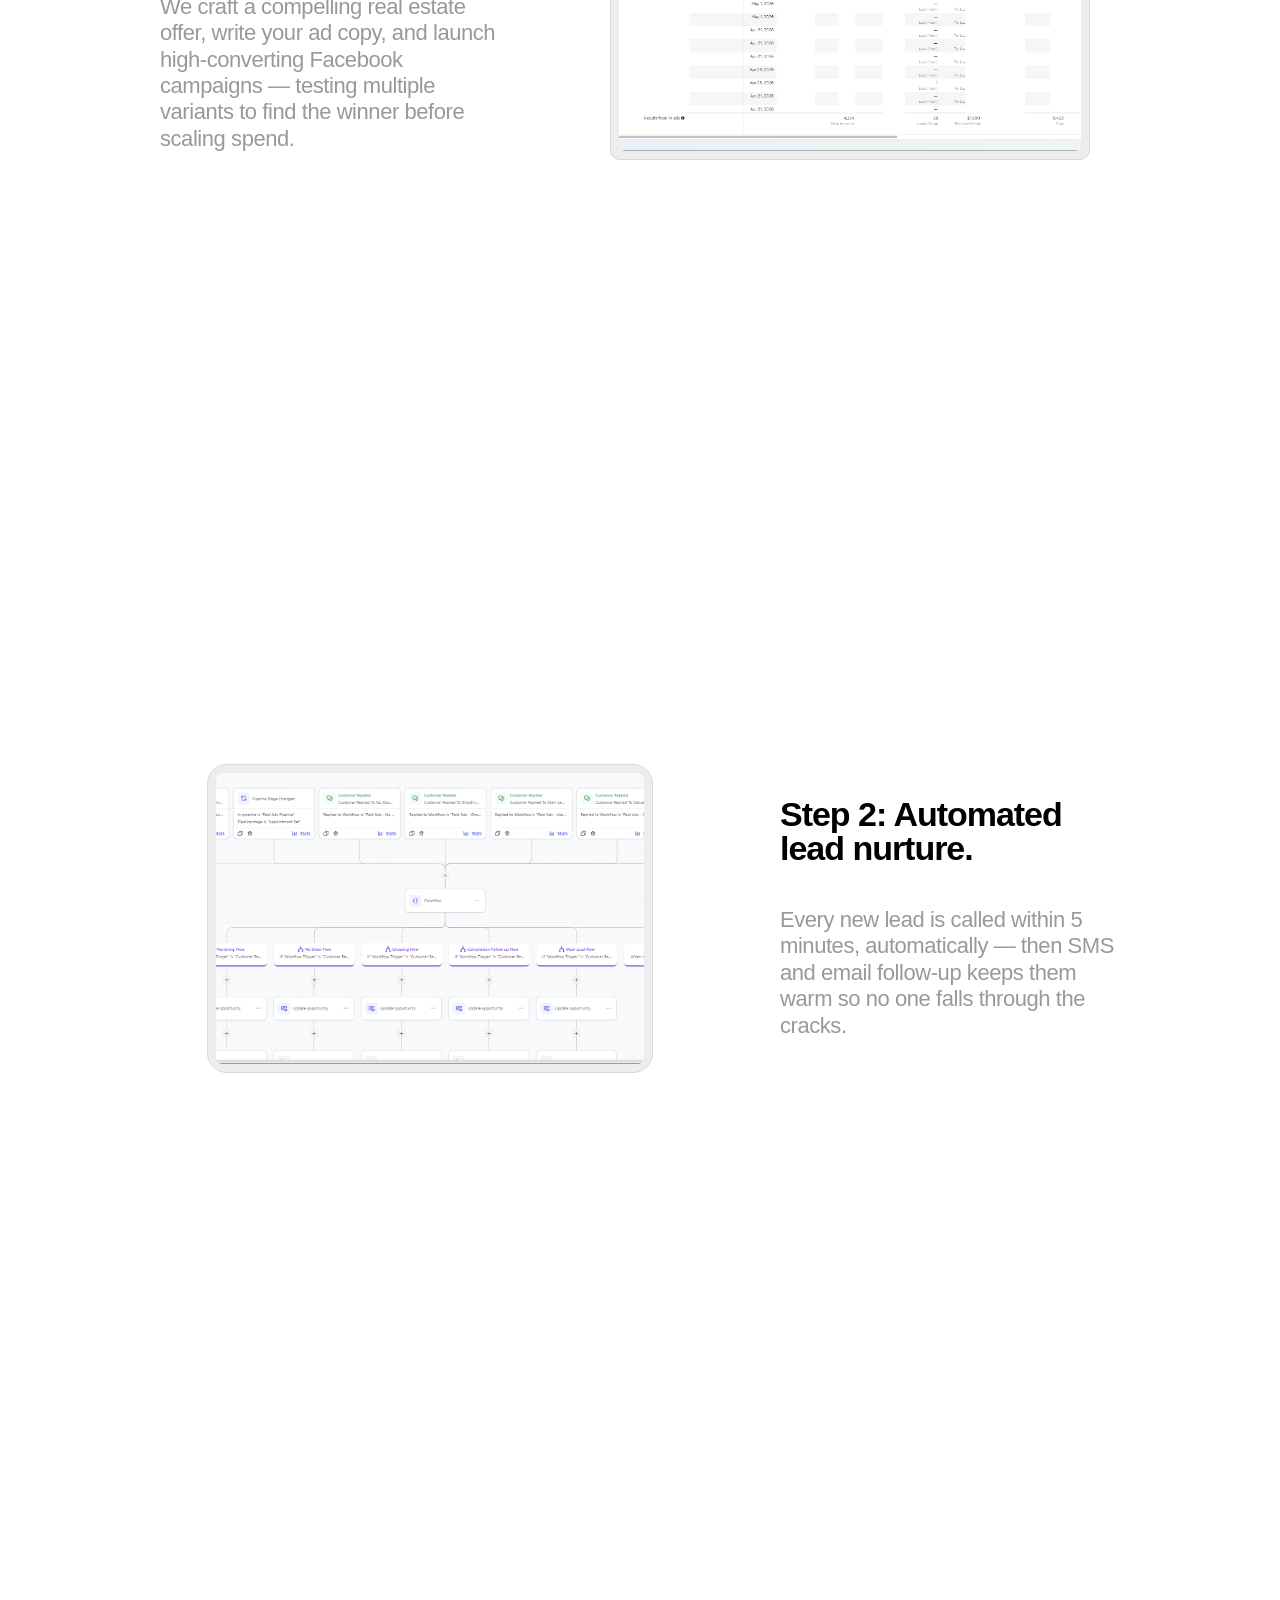
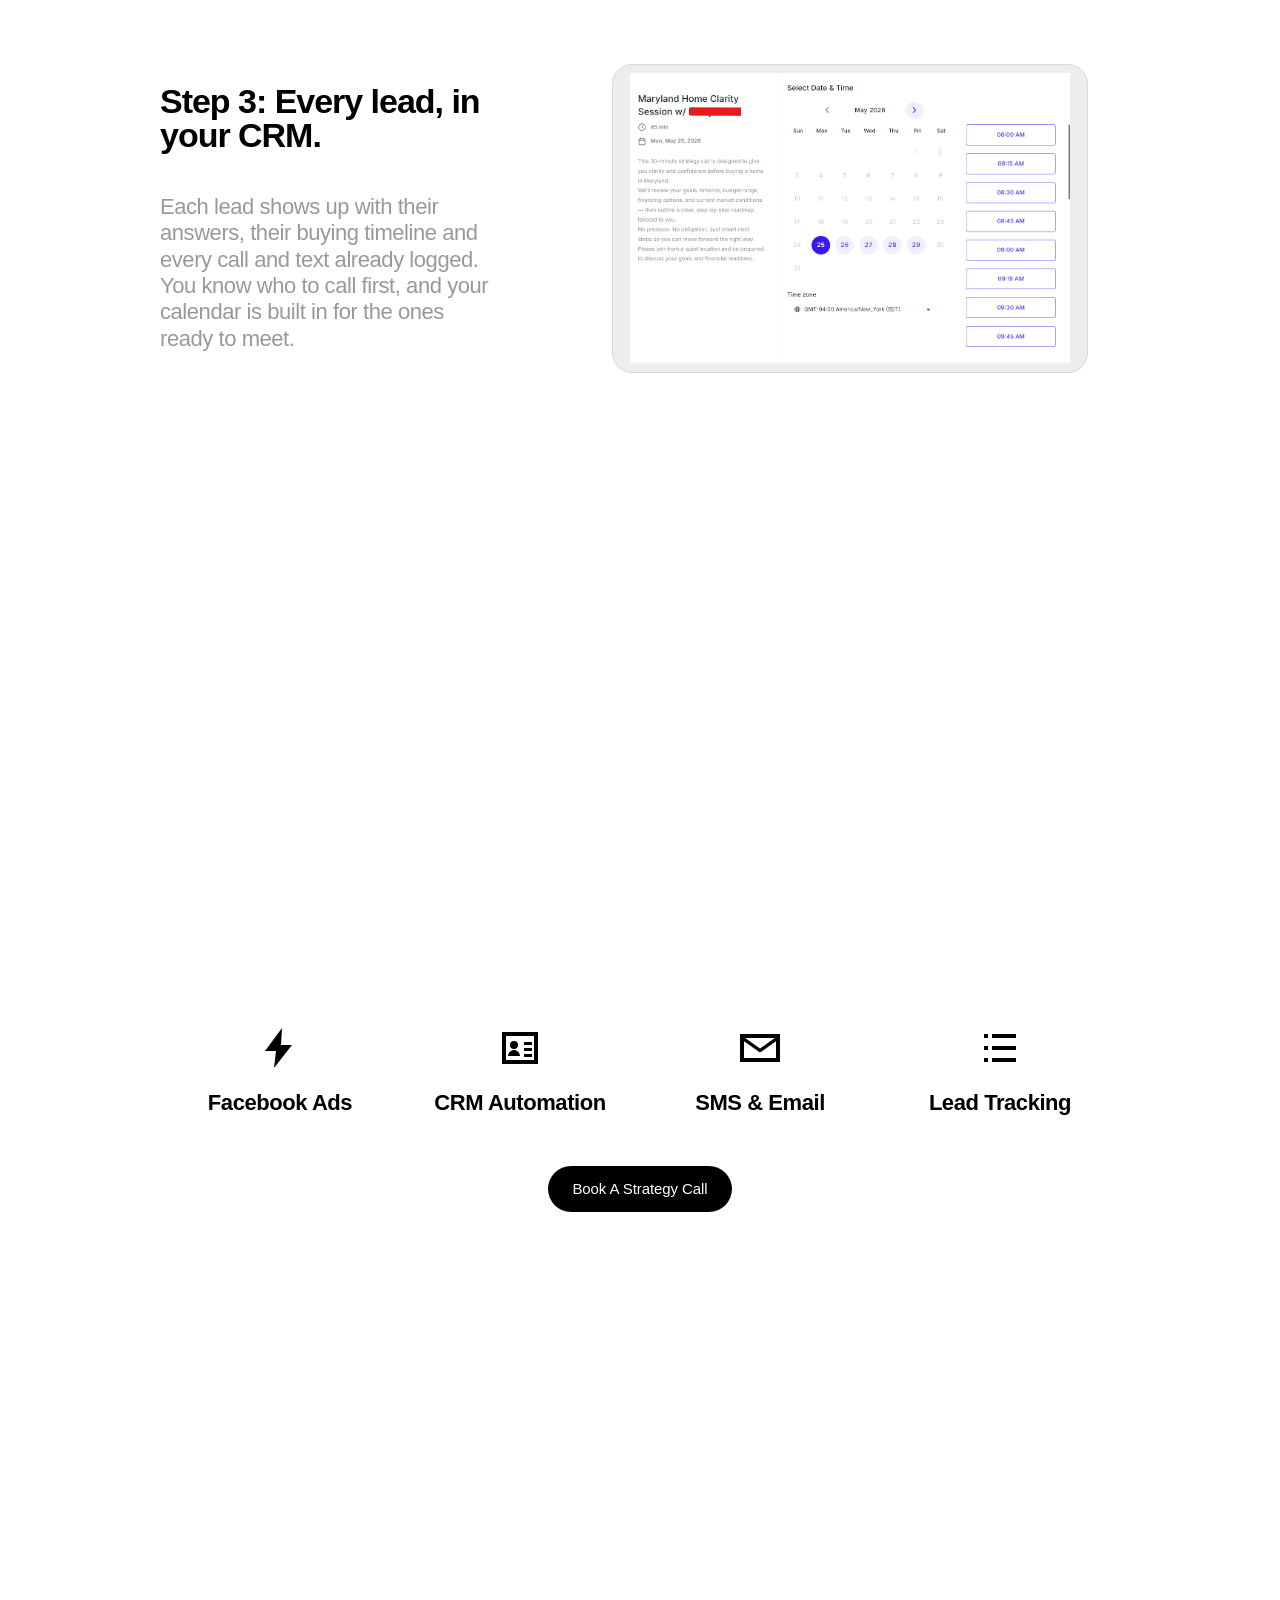
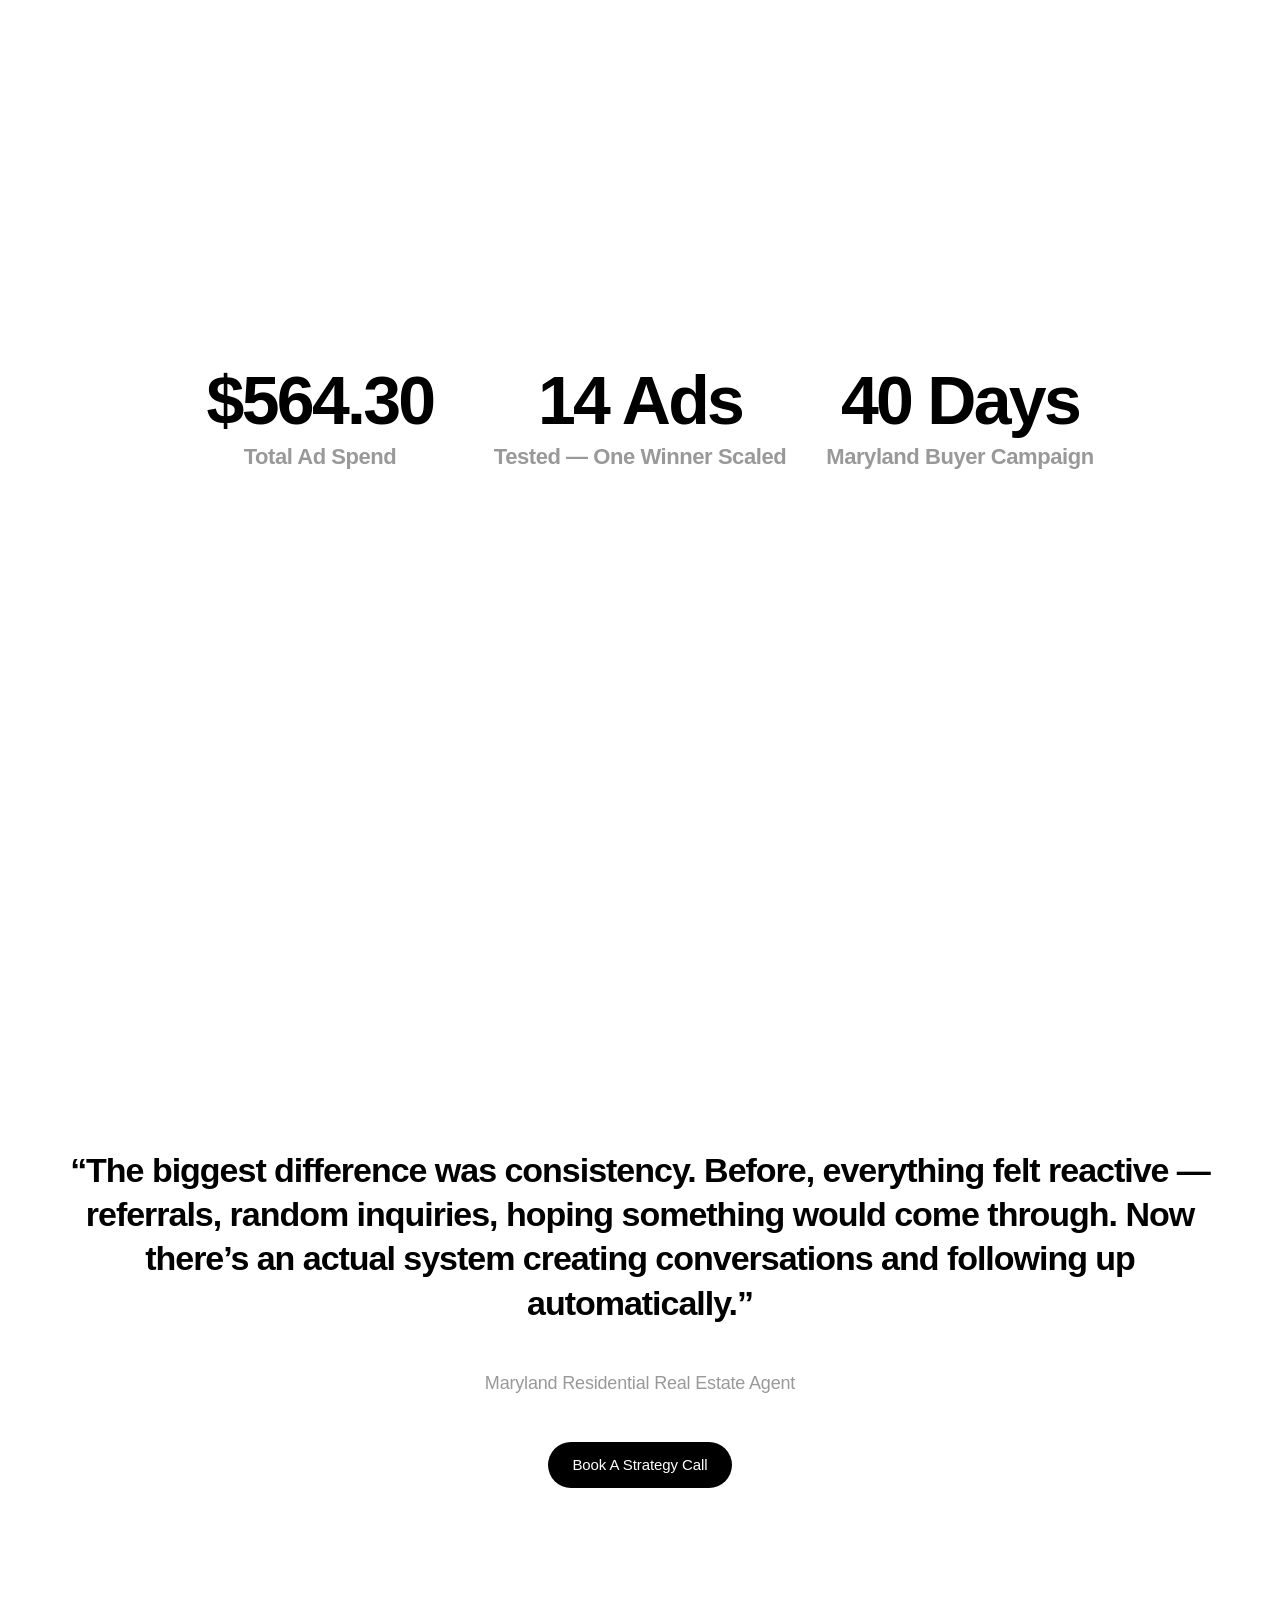
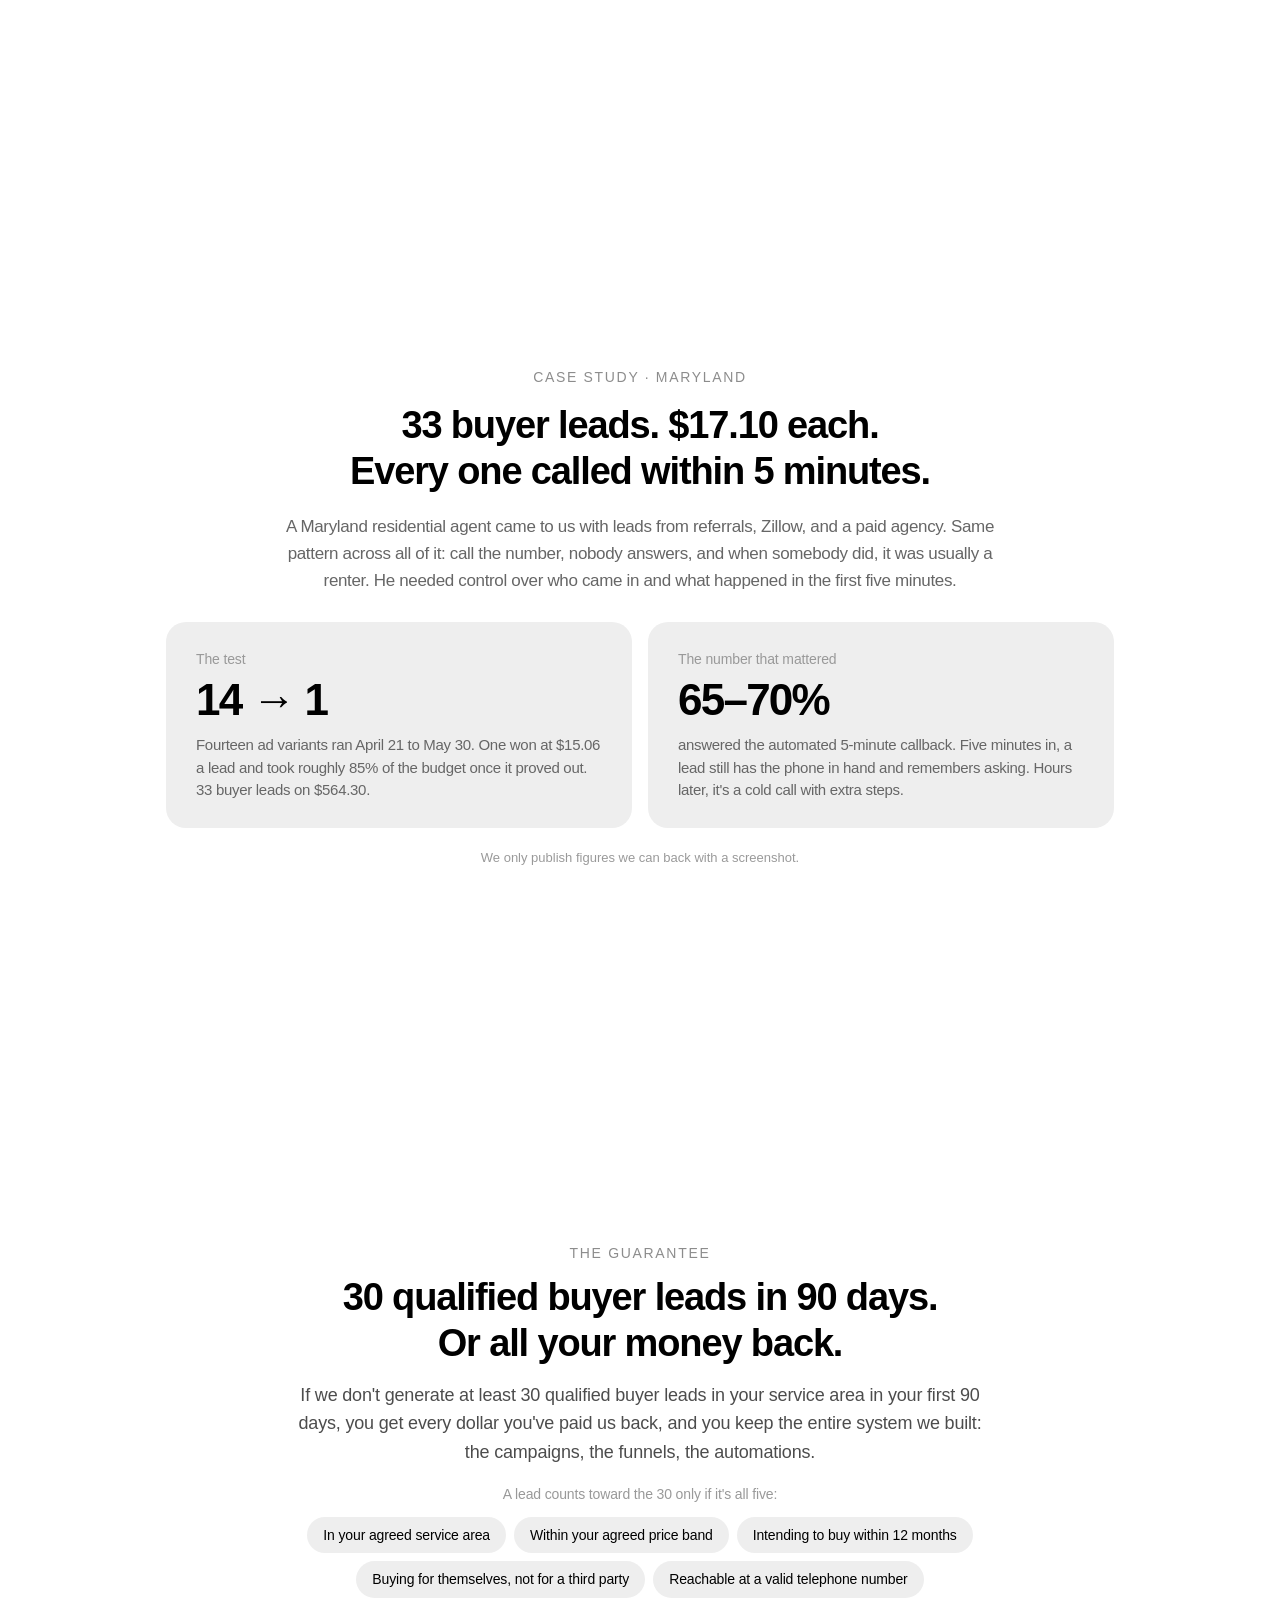
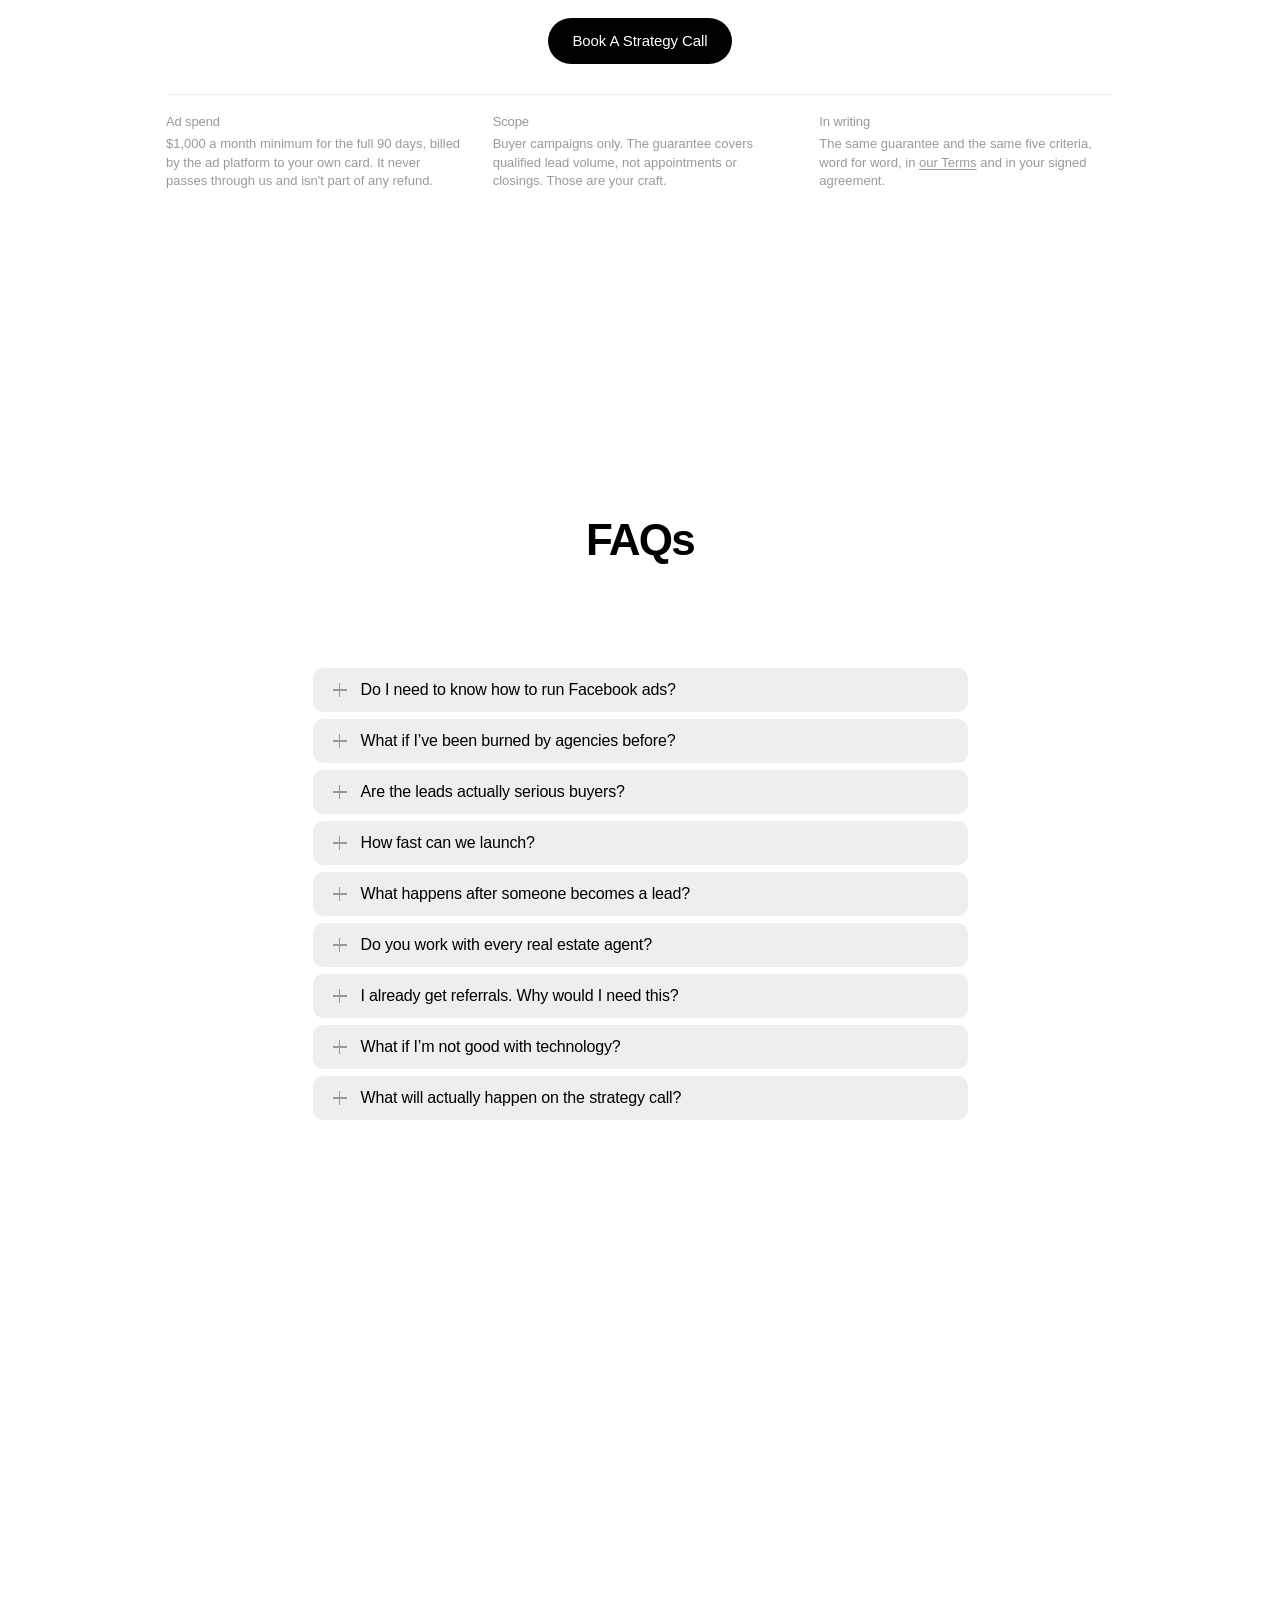
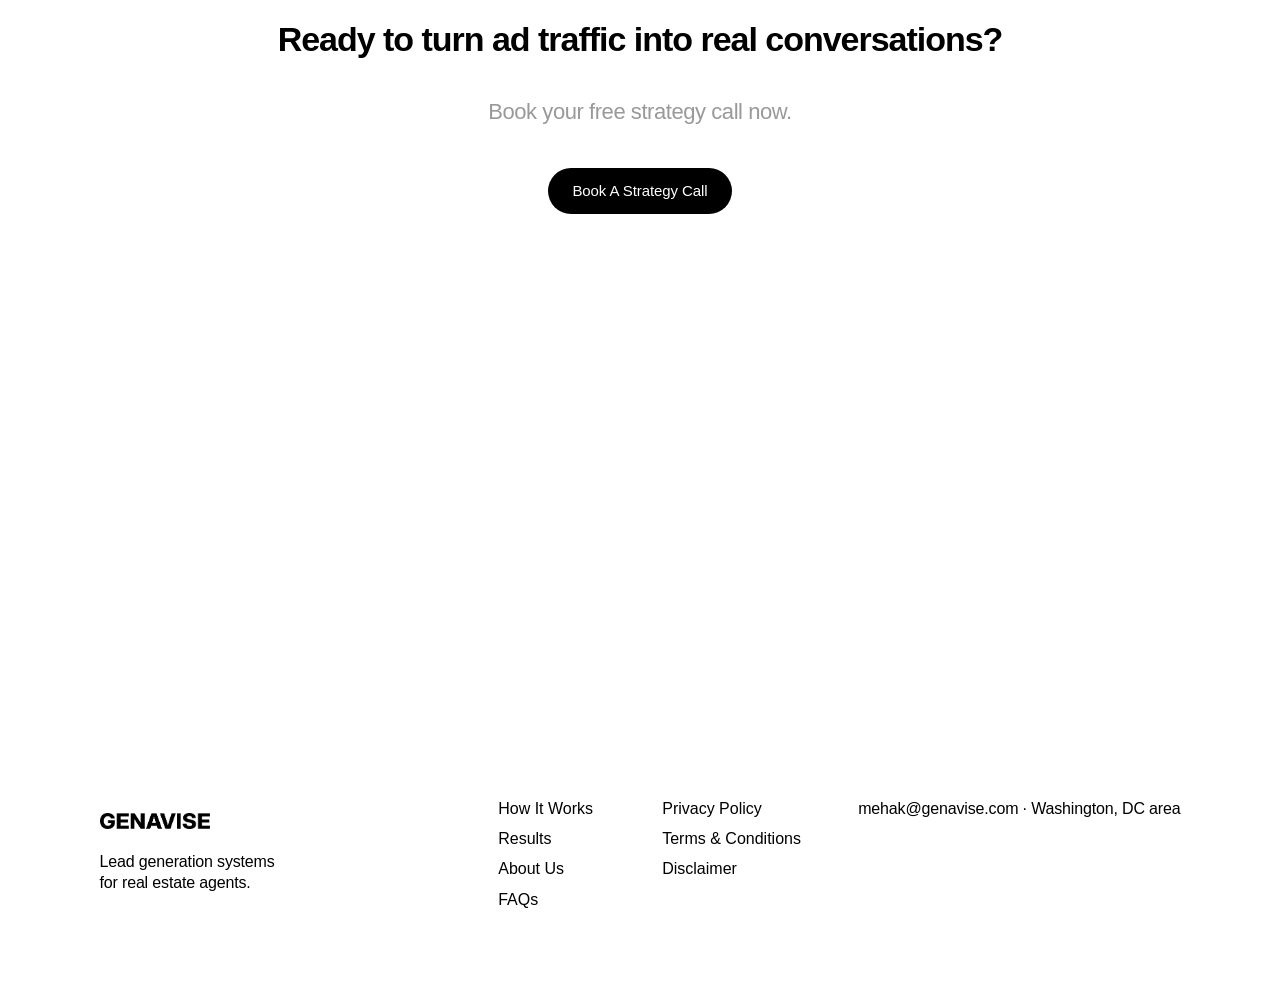
==== commit 39bcfad6: "Remove appointment promises from site copy; align guarantee wording with signed agreement - Home Ste" ====
--- a/index.html
+++ b/index.html
@@ -4,9 +4,9 @@
 <meta charset="utf-8">
 <title>Genavise Marketing</title>
 <meta name="viewport" content="width=device-width, initial-scale=1">
-<meta name="description" content="Lead generation and appointment setting systems for real estate agents using Facebook ads and automated follow-up.">
+<meta name="description" content="Lead generation systems for real estate agents using Facebook ads and automated follow-up.">
 <meta property="og:title" content="Genavise Marketing">
-<meta property="og:description" content="Lead generation and appointment setting systems for real estate agents using Facebook ads and automated follow-up.">
+<meta property="og:description" content="Lead generation systems for real estate agents using Facebook ads and automated follow-up.">
 <!-- Official Inter distribution. Do NOT swap this for Google Fonts' Inter:
      that build strips the cv03/cv04/cv09/cv11 character variants this design
      depends on, and the substitution fails silently. -->
@@ -109,11 +109,11 @@
   <div class="screen">
     <div class="step rv">
       <div class="step-copy">
-        <h2 class="t-h2-flush">Step 3: Appointment setting.</h2>
-        <p class="t-step">Ready-to-talk buyers get fast follow-up and land directly on your calendar — so your hours go to showings and closings, not chasing.</p>
+        <h2 class="t-h2-flush">Step 3: Every lead, in your CRM.</h2>
+        <p class="t-step">Each lead shows up with their answers, their buying timeline and every call and text already logged. You know who to call first, and your calendar is built in for the ones ready to meet.</p>
       </div>
       <div class="step-media"><div class="shot ph-3">
-          <img src="step-3-calendar.png" width="476" height="309" loading="lazy" alt="Booking calendar showing available appointment times">
+          <img src="step-3-calendar.png" width="476" height="309" loading="lazy" alt="Calendar built into the CRM">
         </div></div>
     </div>
   </div>
@@ -134,8 +134,8 @@
       <h3 class="t-pillar">SMS &amp; Email</h3>
     </div>
     <div class="pillar">
-      <svg viewBox="0 0 24 24" aria-hidden="true"><path d="M7 2v2H4v18h16V4h-3V2h-2v2H9V2H7zM6 9h12v11H6V9zm0-3v1h12V6H6zm2.5 5.5h3v3h-3v-3z"/></svg>
-      <h3 class="t-pillar">Appointments</h3>
+      <svg viewBox="0 0 24 24" aria-hidden="true"><path d="M4 5h2v2H4V5zm4 0h12v2H8V5zM4 11h2v2H4v-2zm4 0h12v2H8v-2zM4 17h2v2H4v-2zm4 0h12v2H8v-2z"/></svg>
+      <h3 class="t-pillar">Lead Tracking</h3>
     </div>
   </section>
   <div class="midcta rv"><a class="btn btn-primary btn-center" href="booking.html">Book A Strategy Call</a></div>
@@ -201,7 +201,7 @@
     <div class="guar-terms">
       <div><p class="guar-terms-k">Ad spend</p><p class="guar-terms-v">$1,000 a month minimum for the full 90 days, billed by the ad platform to your own card. It never passes through us and isn't part of any refund.</p></div>
       <div><p class="guar-terms-k">Scope</p><p class="guar-terms-v">Buyer campaigns only. The guarantee covers qualified lead volume, not appointments or closings. Those are your craft.</p></div>
-      <div><p class="guar-terms-k">In writing</p><p class="guar-terms-v">The same terms, word for word, in <a href="terms-conditions.html">our Terms</a> and in your signed agreement.</p></div>
+      <div><p class="guar-terms-k">In writing</p><p class="guar-terms-v">The same guarantee and the same five criteria, word for word, in <a href="terms-conditions.html">our Terms</a> and in your signed agreement.</p></div>
     </div>
   </section>
   </div>
@@ -224,7 +224,7 @@
       <div class="faq-a" id="a2" role="region"><div class="faq-a-inner">
         <p>A lot of agents we talk to have.</p>
         <p>Usually the issue is not just the ads themselves — it&rsquo;s weak follow-up, poor positioning, slow response times, or no real system behind the leads.</p>
-        <p>We focus on the full process:<br>ads, automation, nurture, and appointment flow — not just &ldquo;running traffic.&rdquo;</p>
+        <p>We focus on the full process:<br>ads, automation, nurture, and lead tracking — not just &ldquo;running traffic.&rdquo;</p>
       </div></div>
     </div>
 
@@ -250,7 +250,7 @@
       <div class="faq-a" id="a5" role="region"><div class="faq-a-inner">
         <p>This is where most agents lose opportunities.</p>
         <p>Once someone submits their information:</p>
-        <ul><li>follow-up starts quickly</li><li>nurture messages begin</li><li>leads stay organized</li><li>conversations move toward appointments</li></ul>
+        <ul><li>follow-up starts quickly</li><li>nurture messages begin</li><li>leads stay organized</li><li>you can see who&rsquo;s ready to talk</li></ul>
         <p>Fast response time matters more than most people realize.</p>
       </div></div>
     </div>
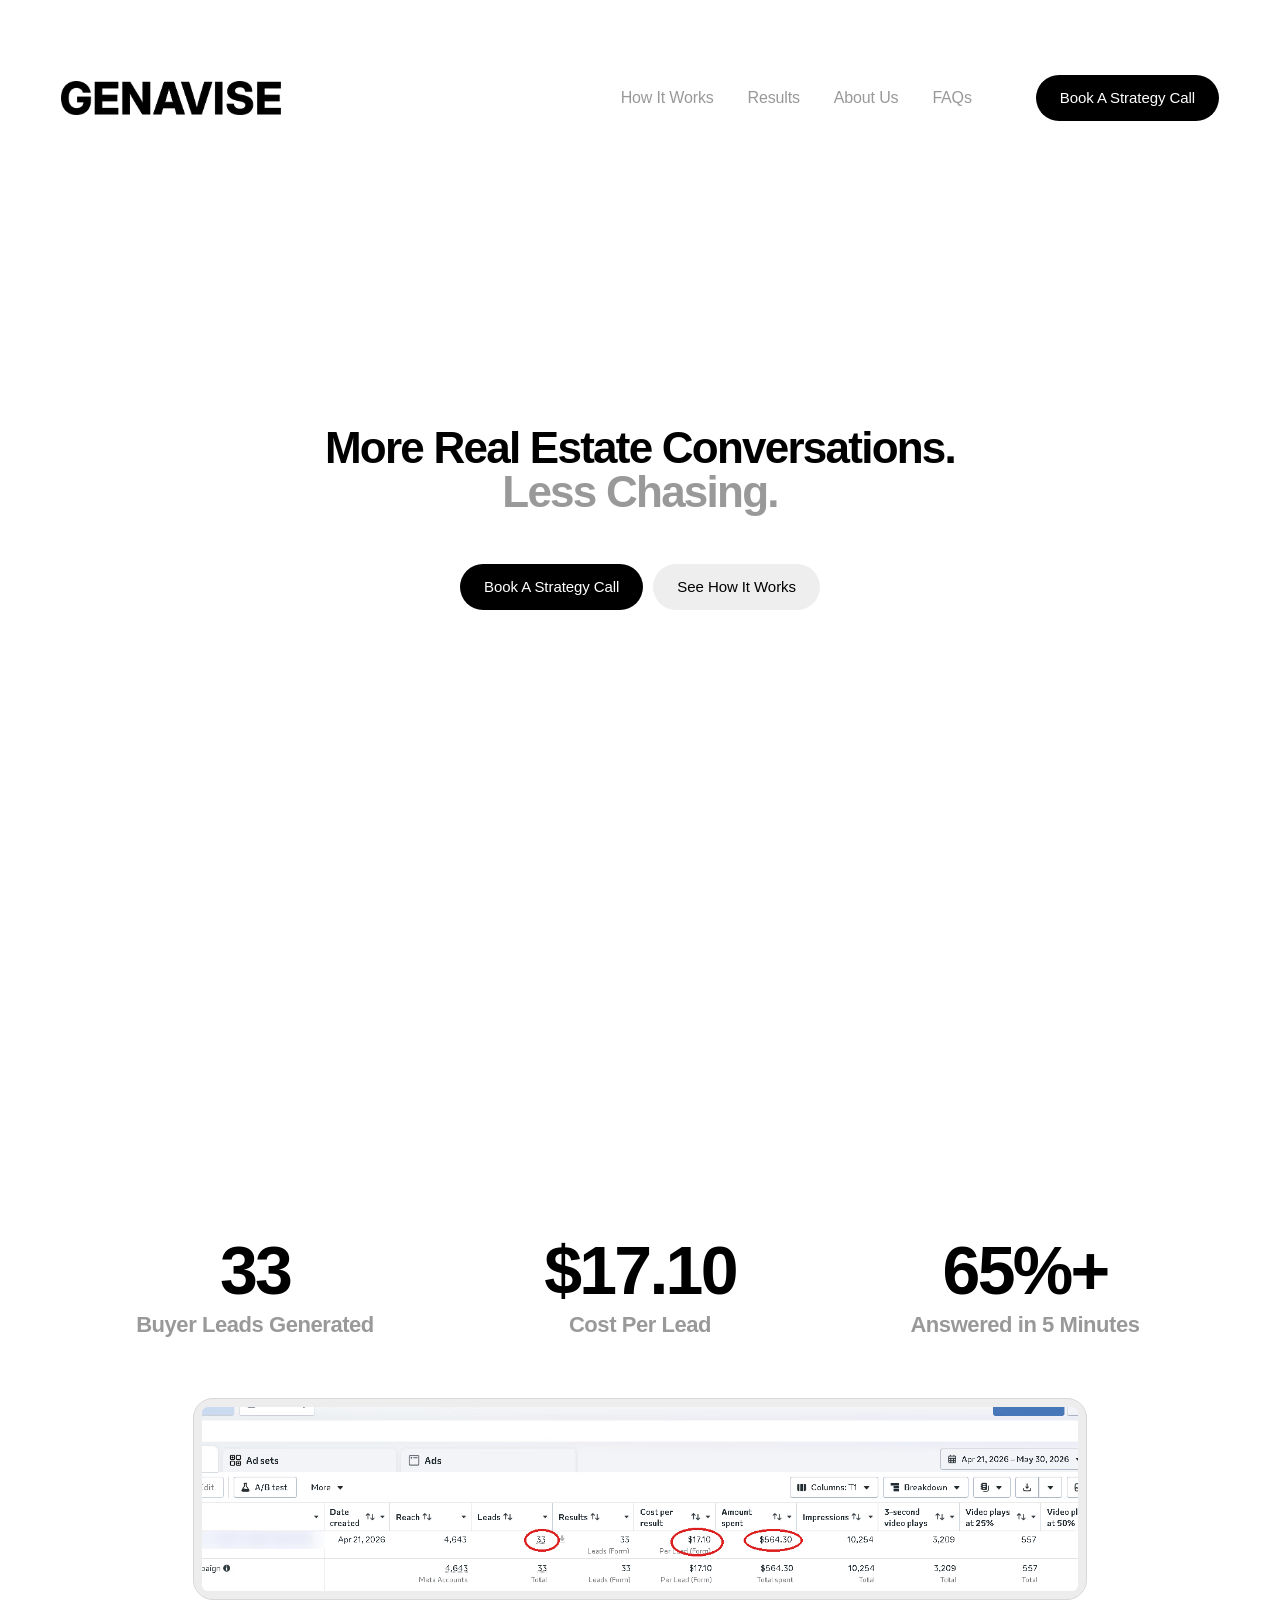
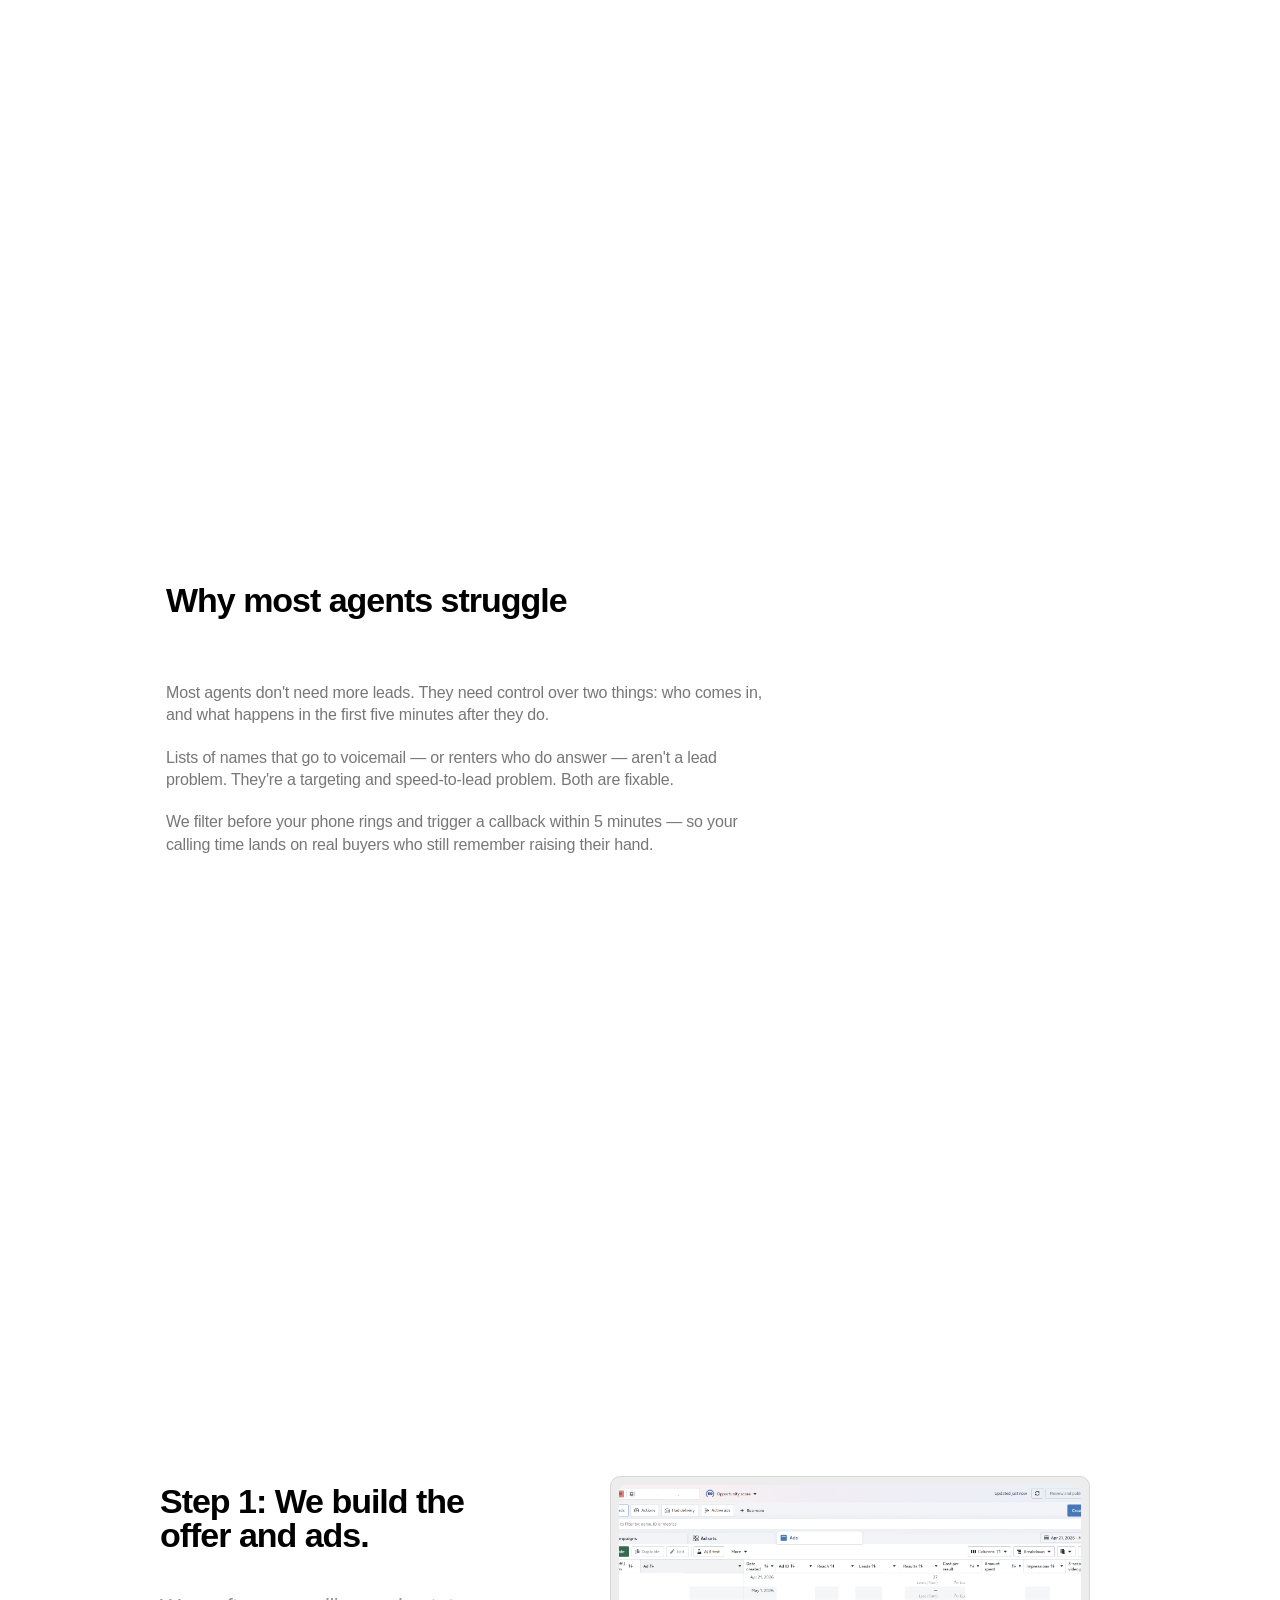
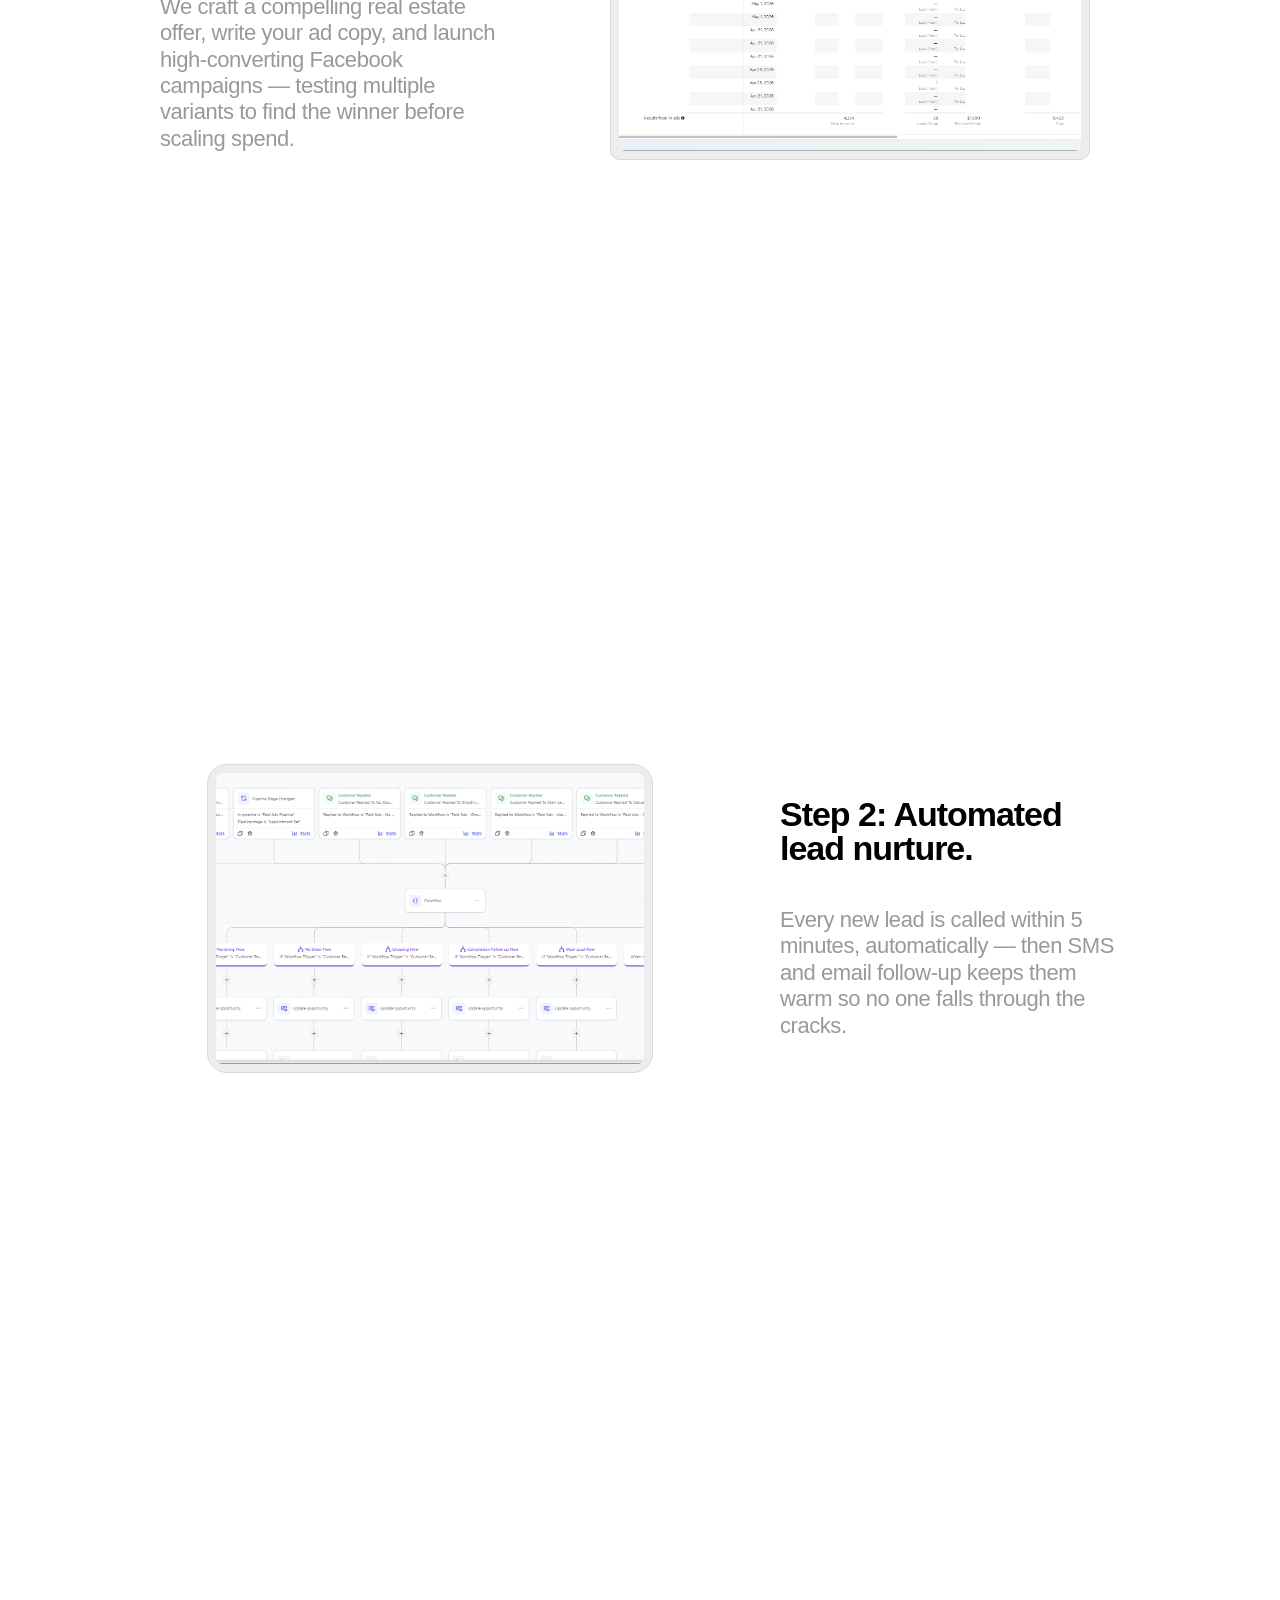
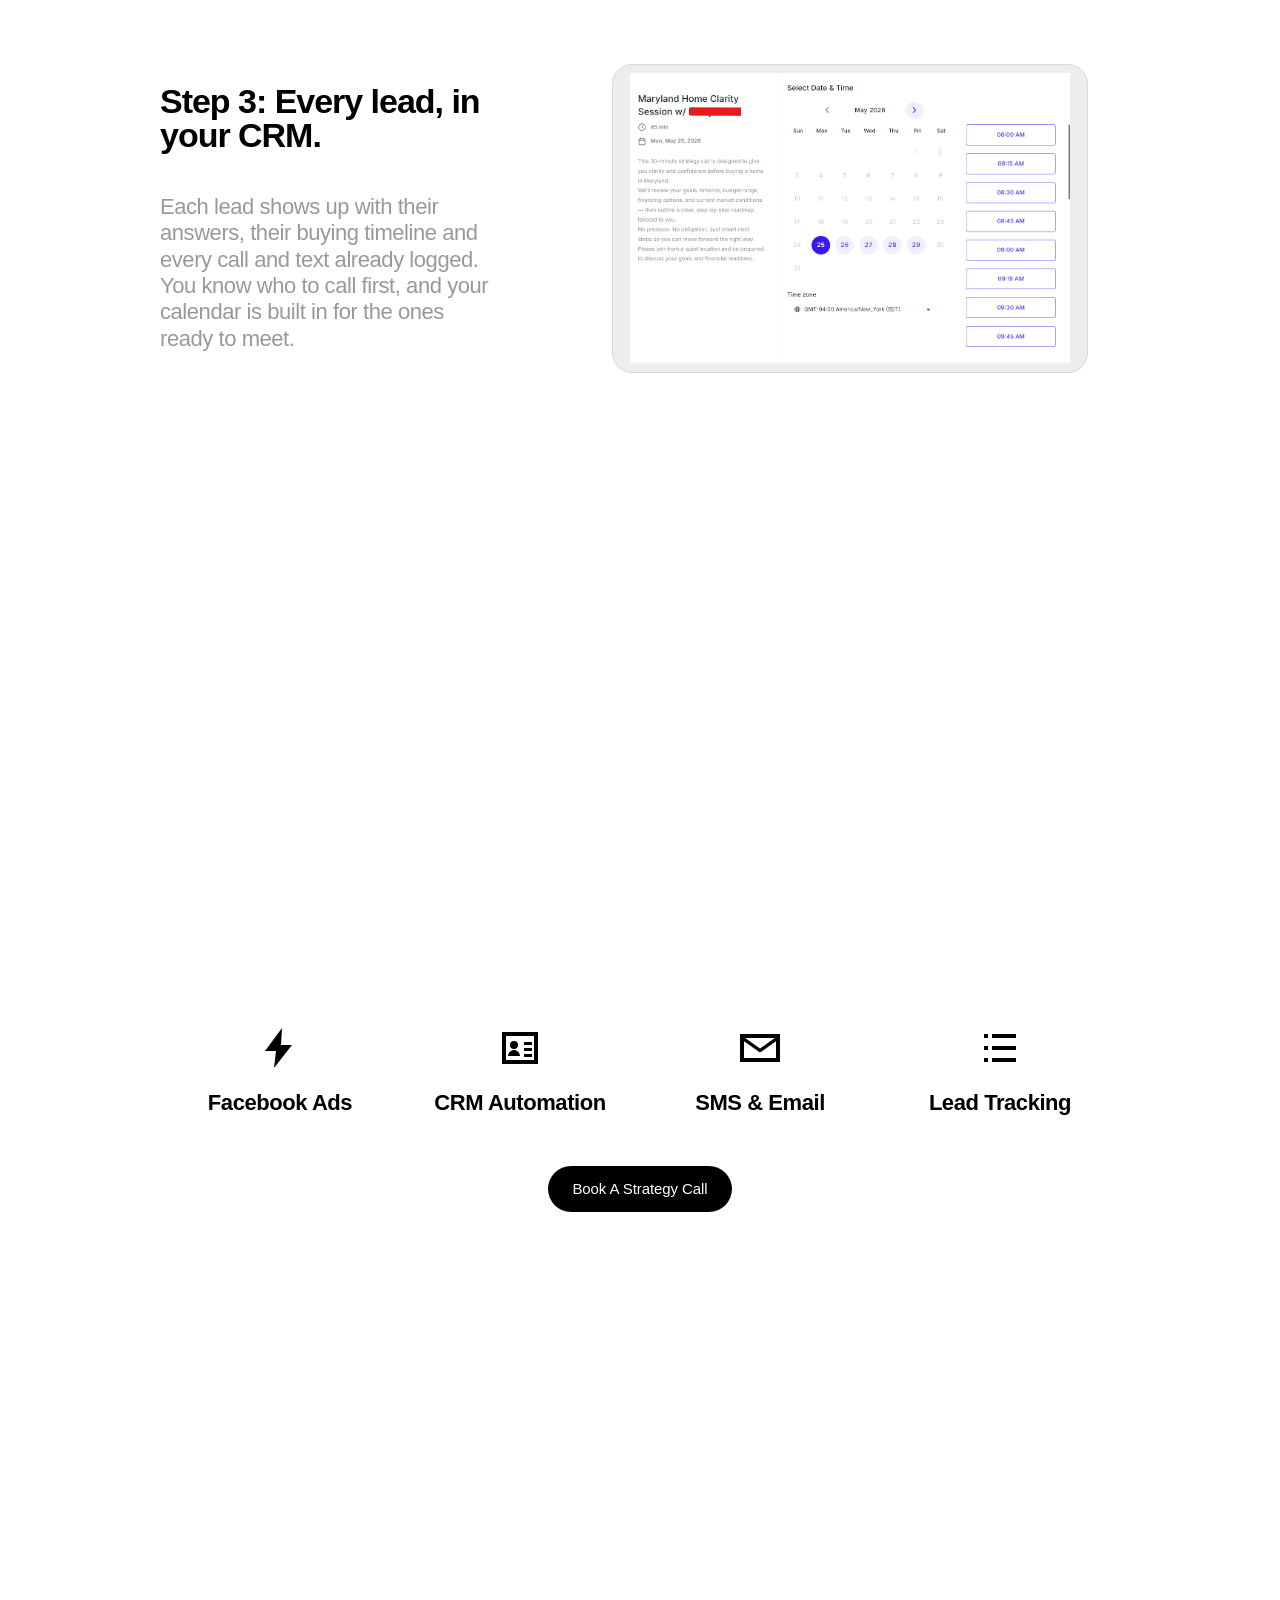
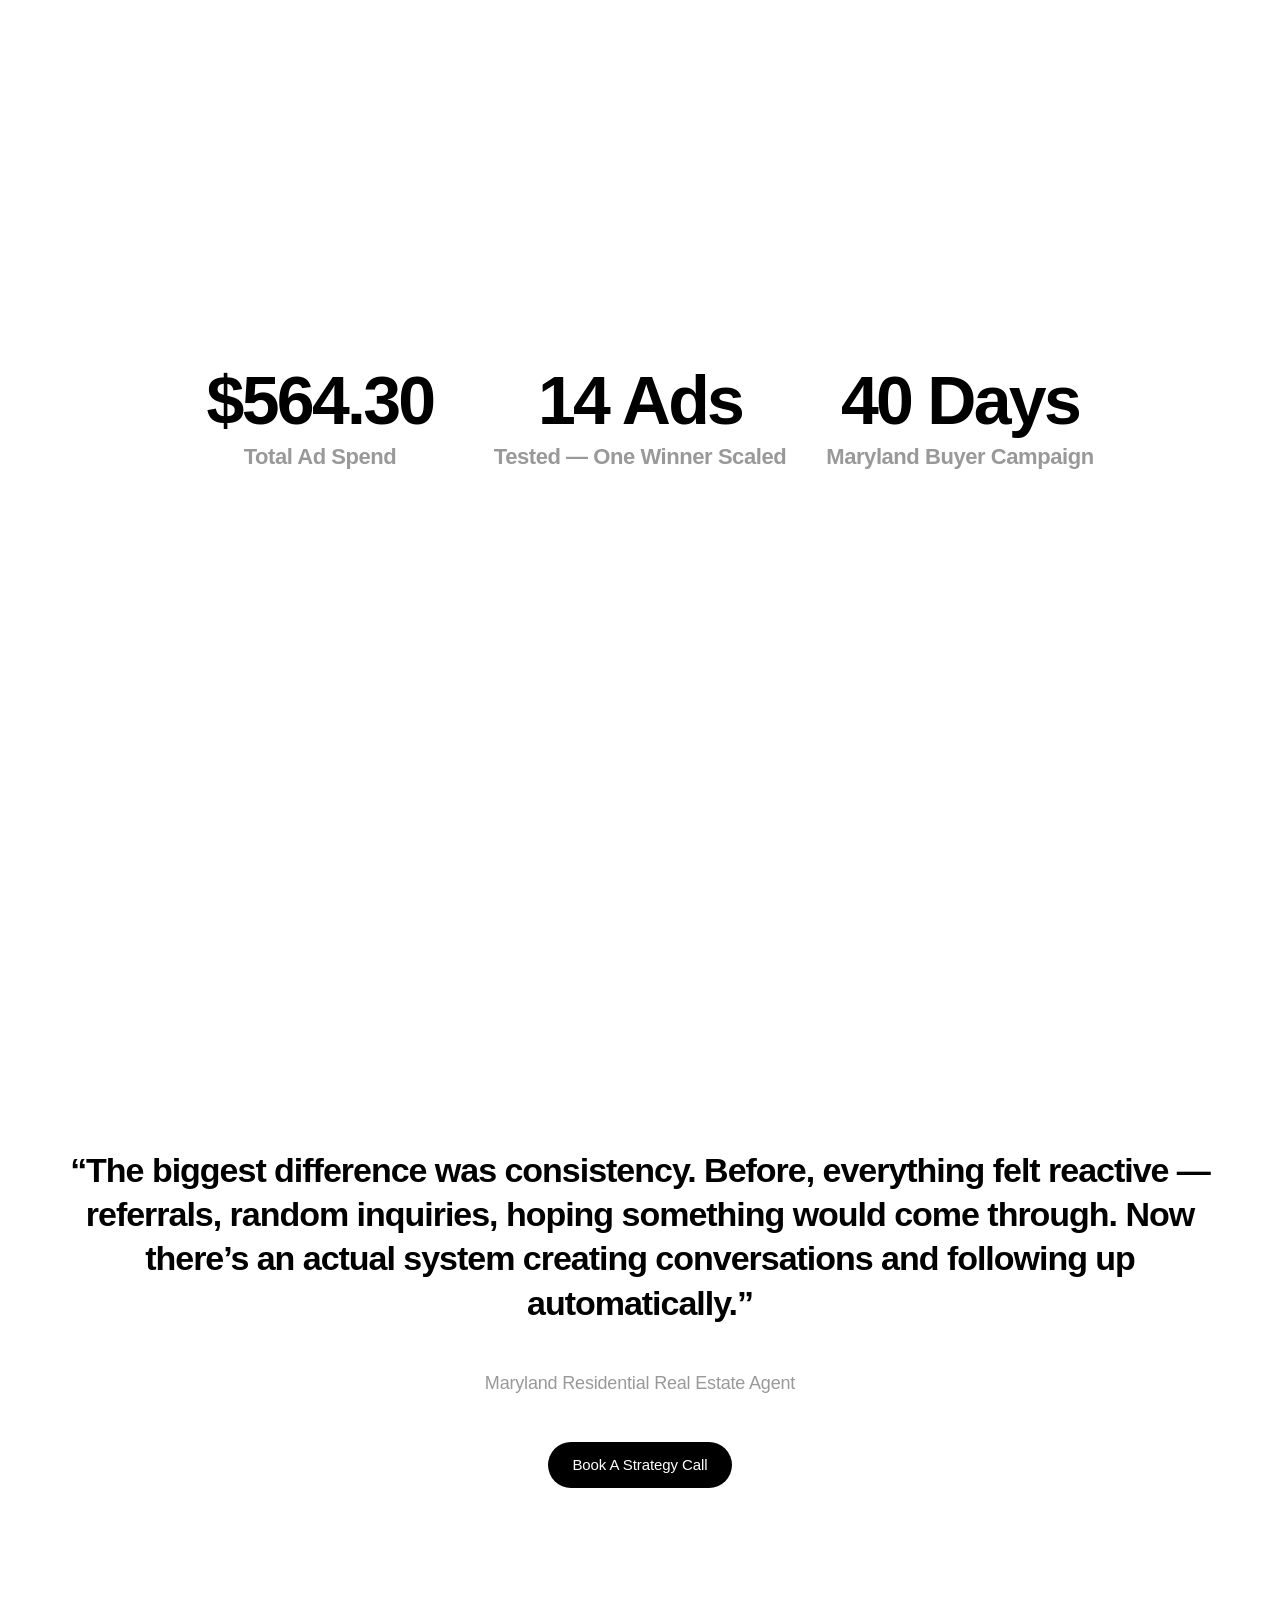
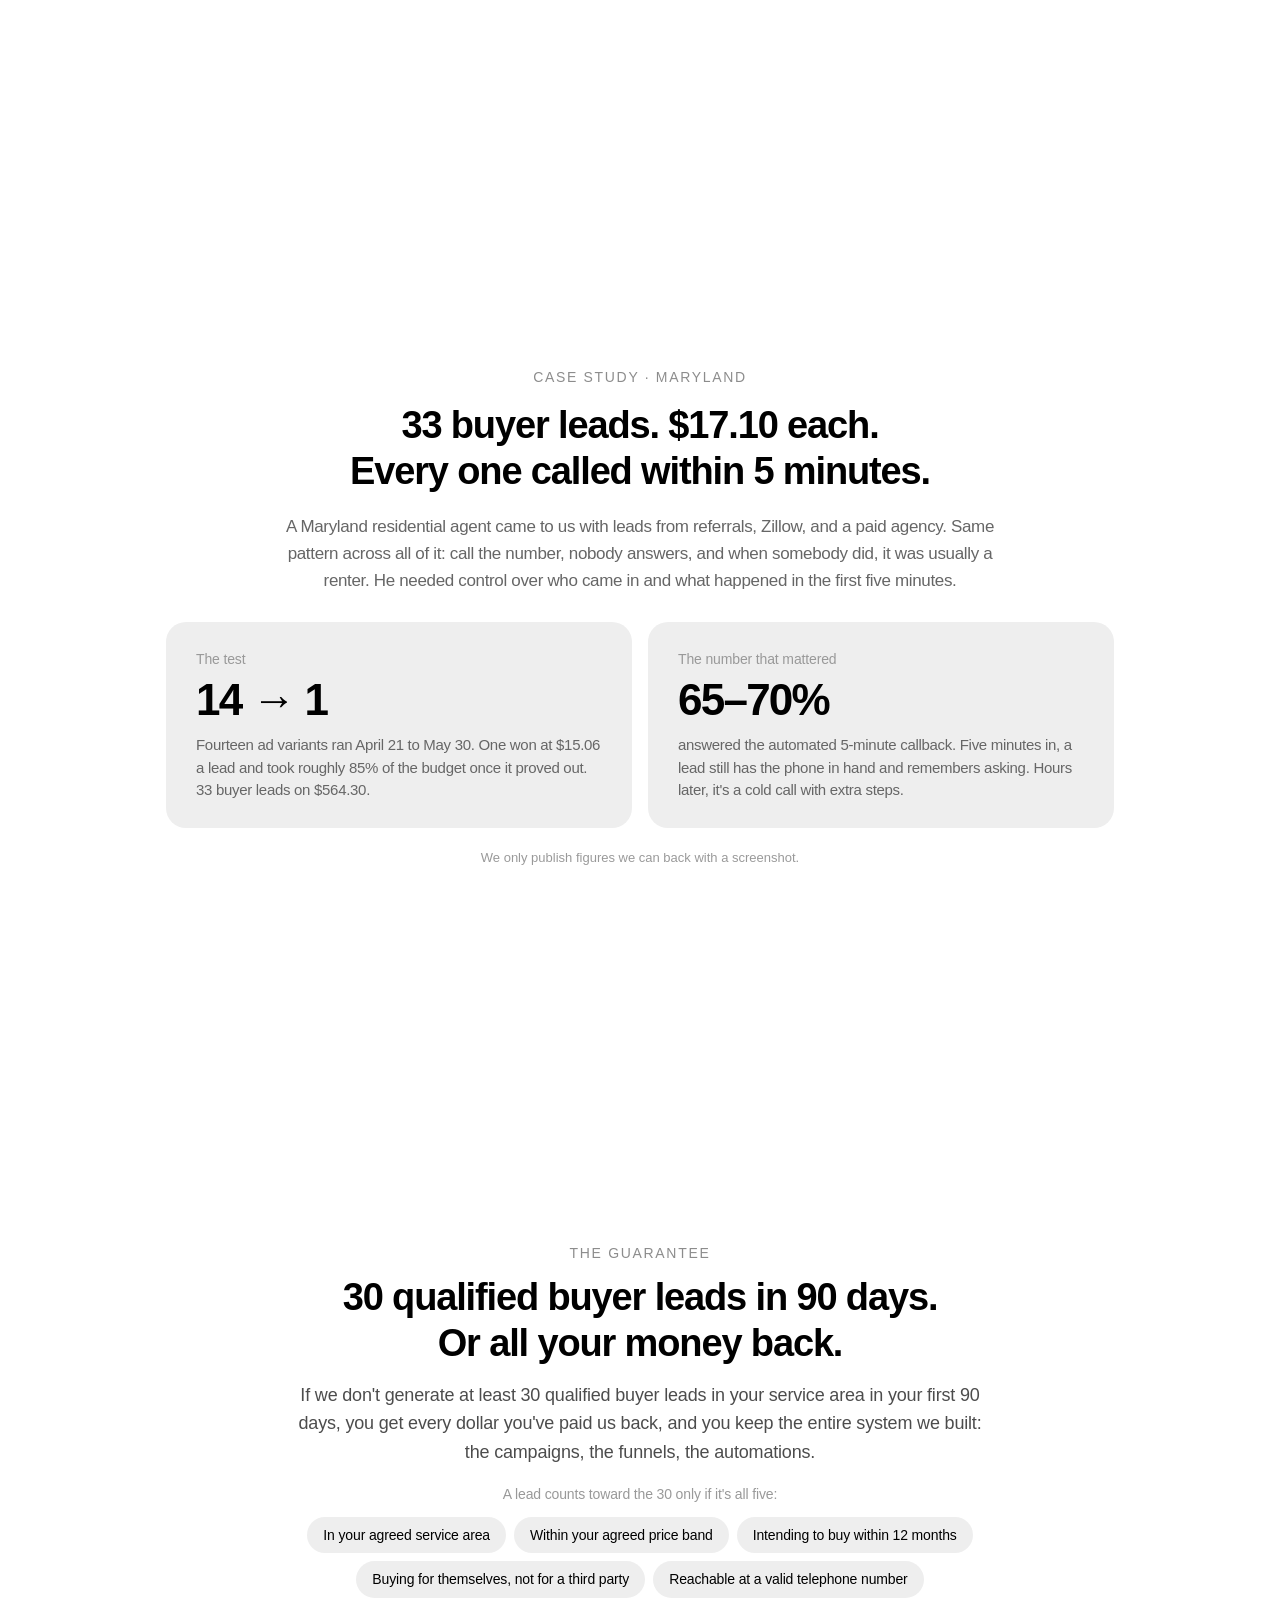
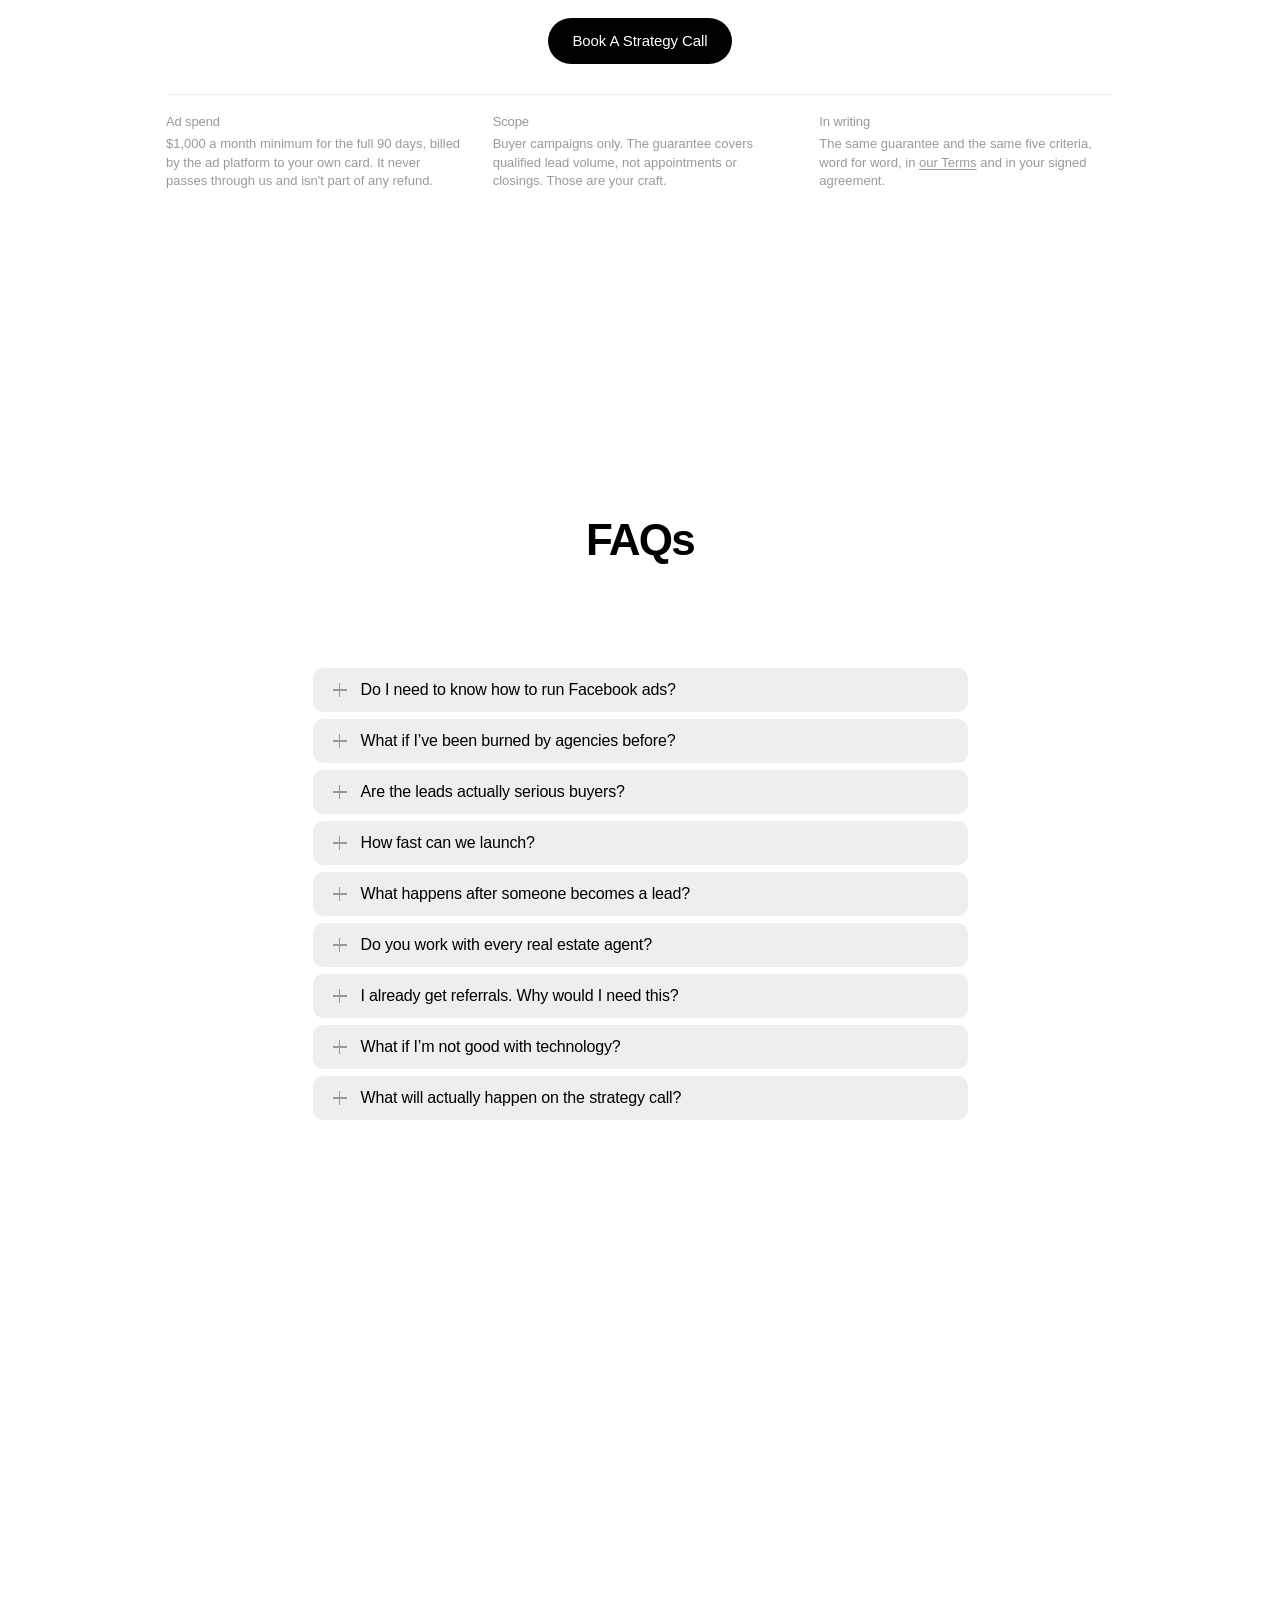
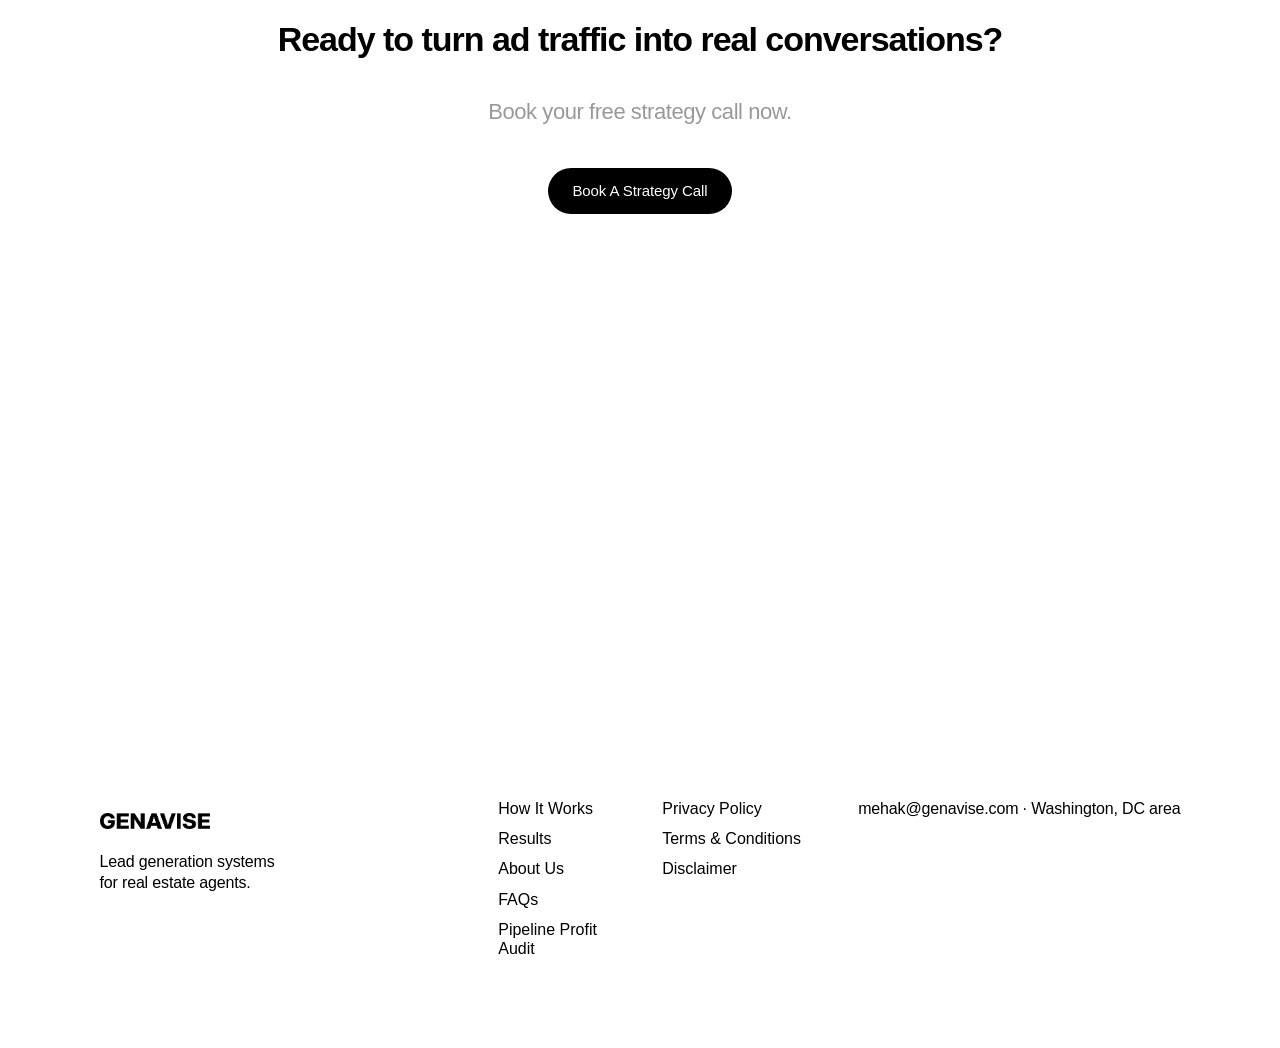
==== commit 584f476f: "Add Pipeline Profit Audit page ($497, paid GHL calendar) and its confirmation page audit-confirmed.h" ====
--- a/index.html
+++ b/index.html
@@ -21,6 +21,23 @@
 <link rel="preconnect" href="https://rsms.me/">
 <link rel="stylesheet" href="https://rsms.me/inter/inter.css">
 <link rel="stylesheet" href="site.css?v=2026102601">
+<!-- Meta Pixel Code (dataset 893000296931379, Genavise Marketing 01) -->
+<script>
+!function(f,b,e,v,n,t,s)
+{if(f.fbq)return;n=f.fbq=function(){n.callMethod?
+n.callMethod.apply(n,arguments):n.queue.push(arguments)};
+if(!f._fbq)f._fbq=n;n.push=n;n.loaded=!0;n.version='2.0';
+n.queue=[];t=b.createElement(e);t.async=!0;
+t.src=v;s=b.getElementsByTagName(e)[0];
+s.parentNode.insertBefore(t,s)}(window, document,'script',
+'https://connect.facebook.net/en_US/fbevents.js');
+fbq('init', '893000296931379');
+fbq('track', 'PageView');
+</script>
+<noscript><img height="1" width="1" style="display:none"
+src="https://www.facebook.com/tr?id=893000296931379&ev=PageView&noscript=1"
+/></noscript>
+<!-- End Meta Pixel Code -->
 </head>
 <body>
 <div class="page">
@@ -317,6 +334,7 @@
       <a href="#results">Results</a>
       <a href="about-us.html">About Us</a>
       <a href="#faqs">FAQs</a>
+      <a href="audit.html">Pipeline Profit Audit</a>
     </nav>
     <nav class="footer-col legal f-legal">
       <a href="privacy-policy.html">Privacy Policy</a>
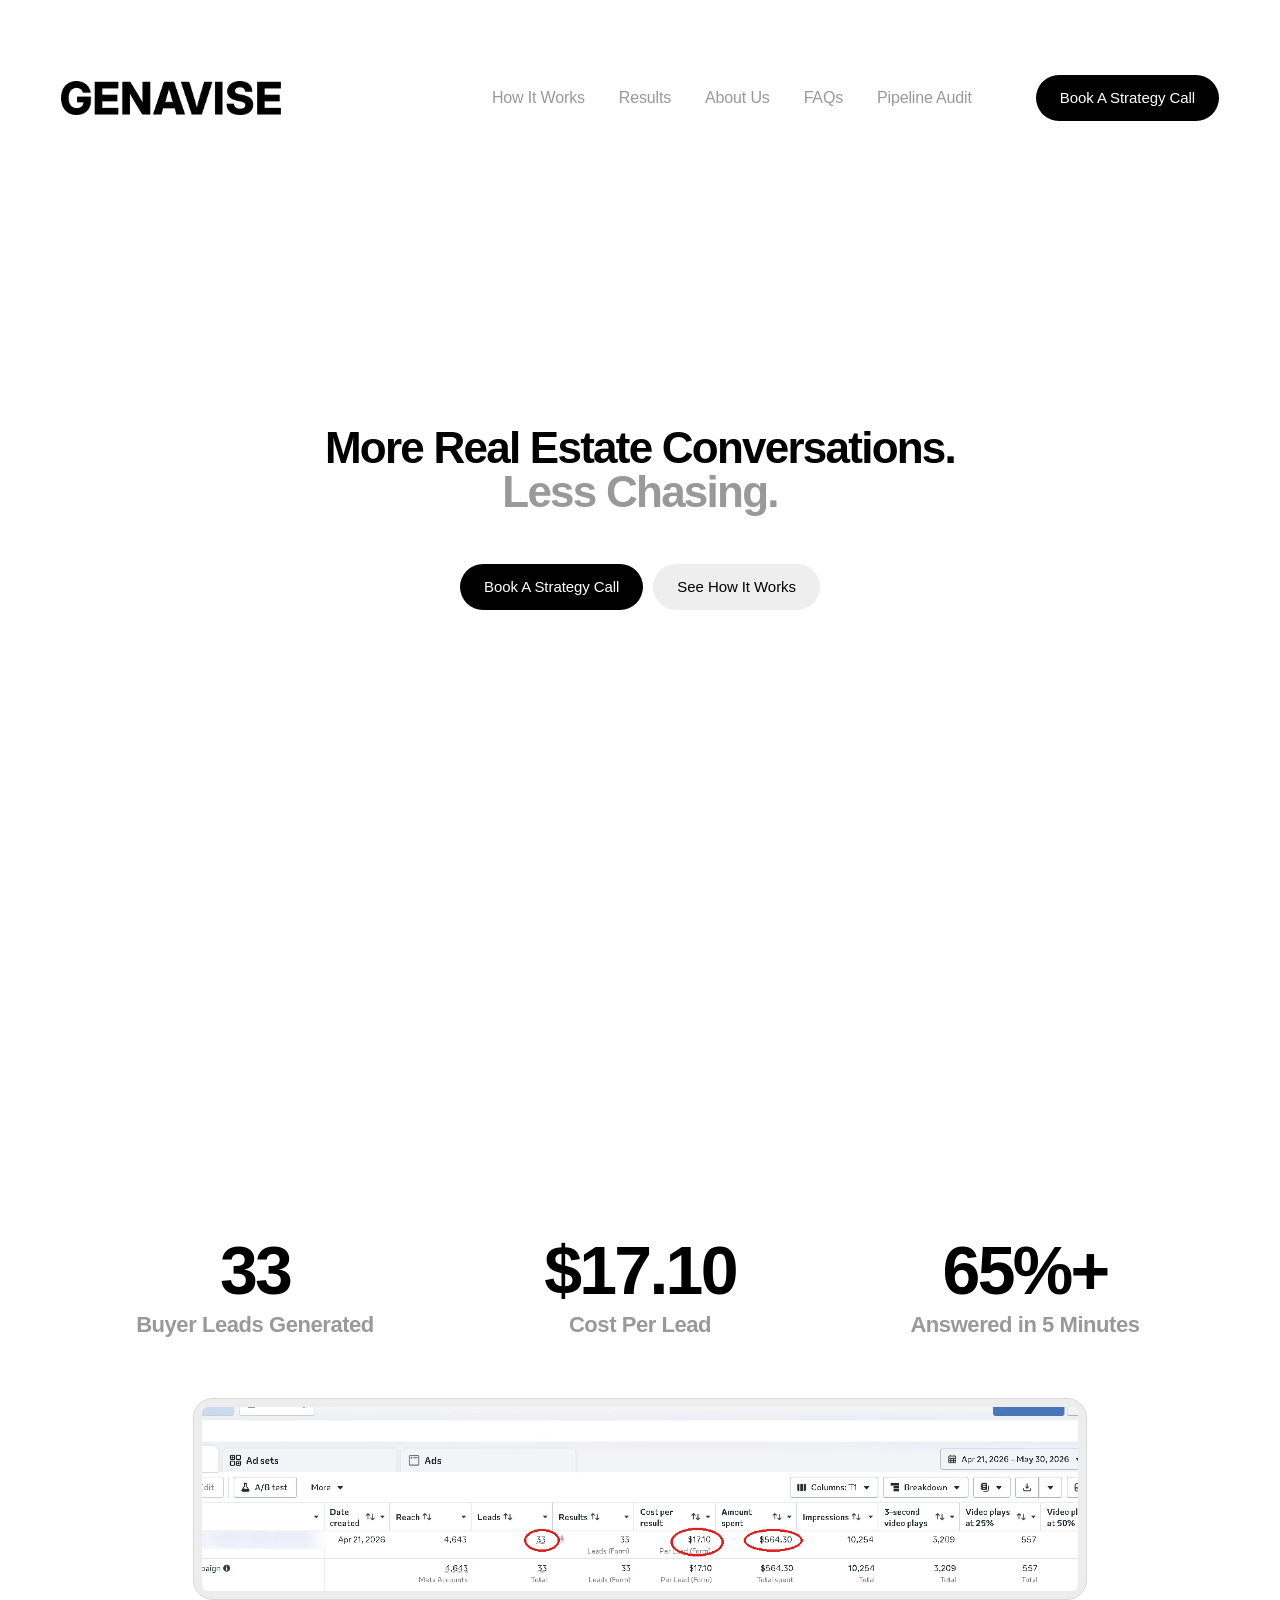
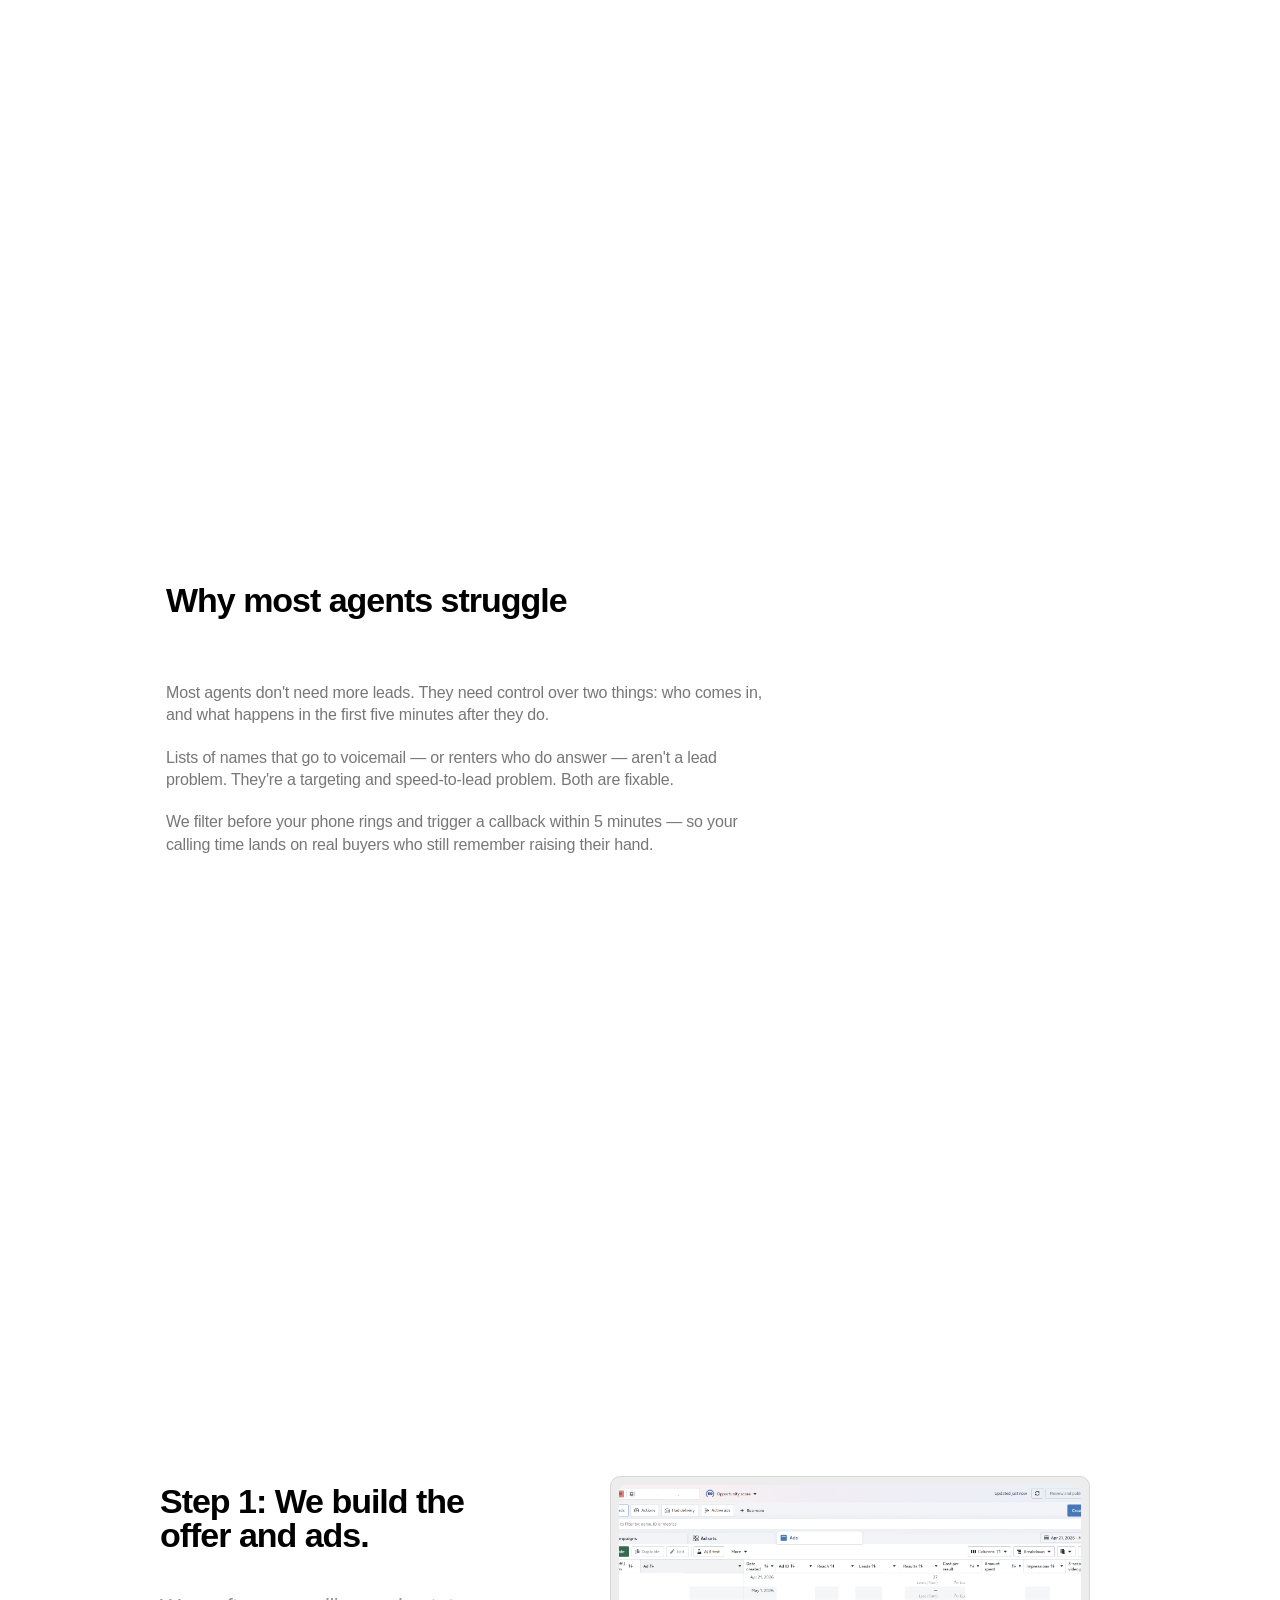
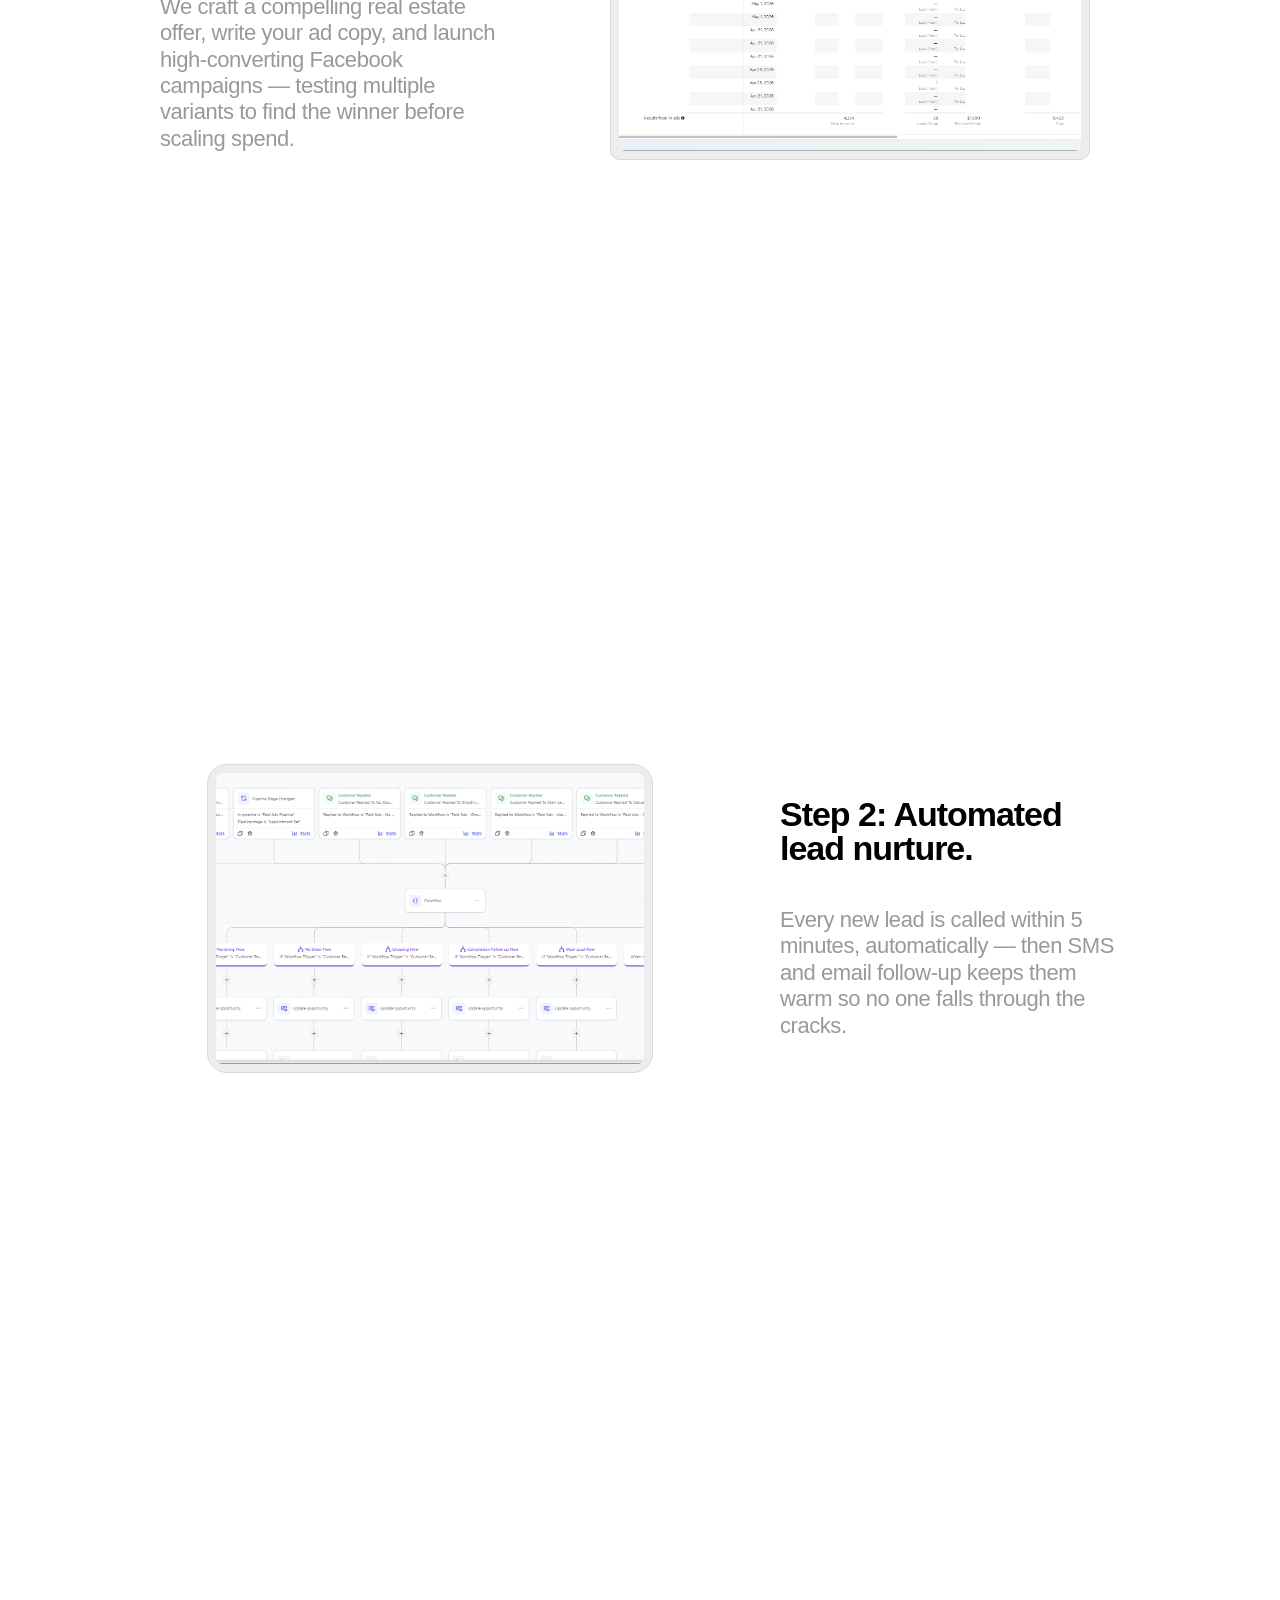
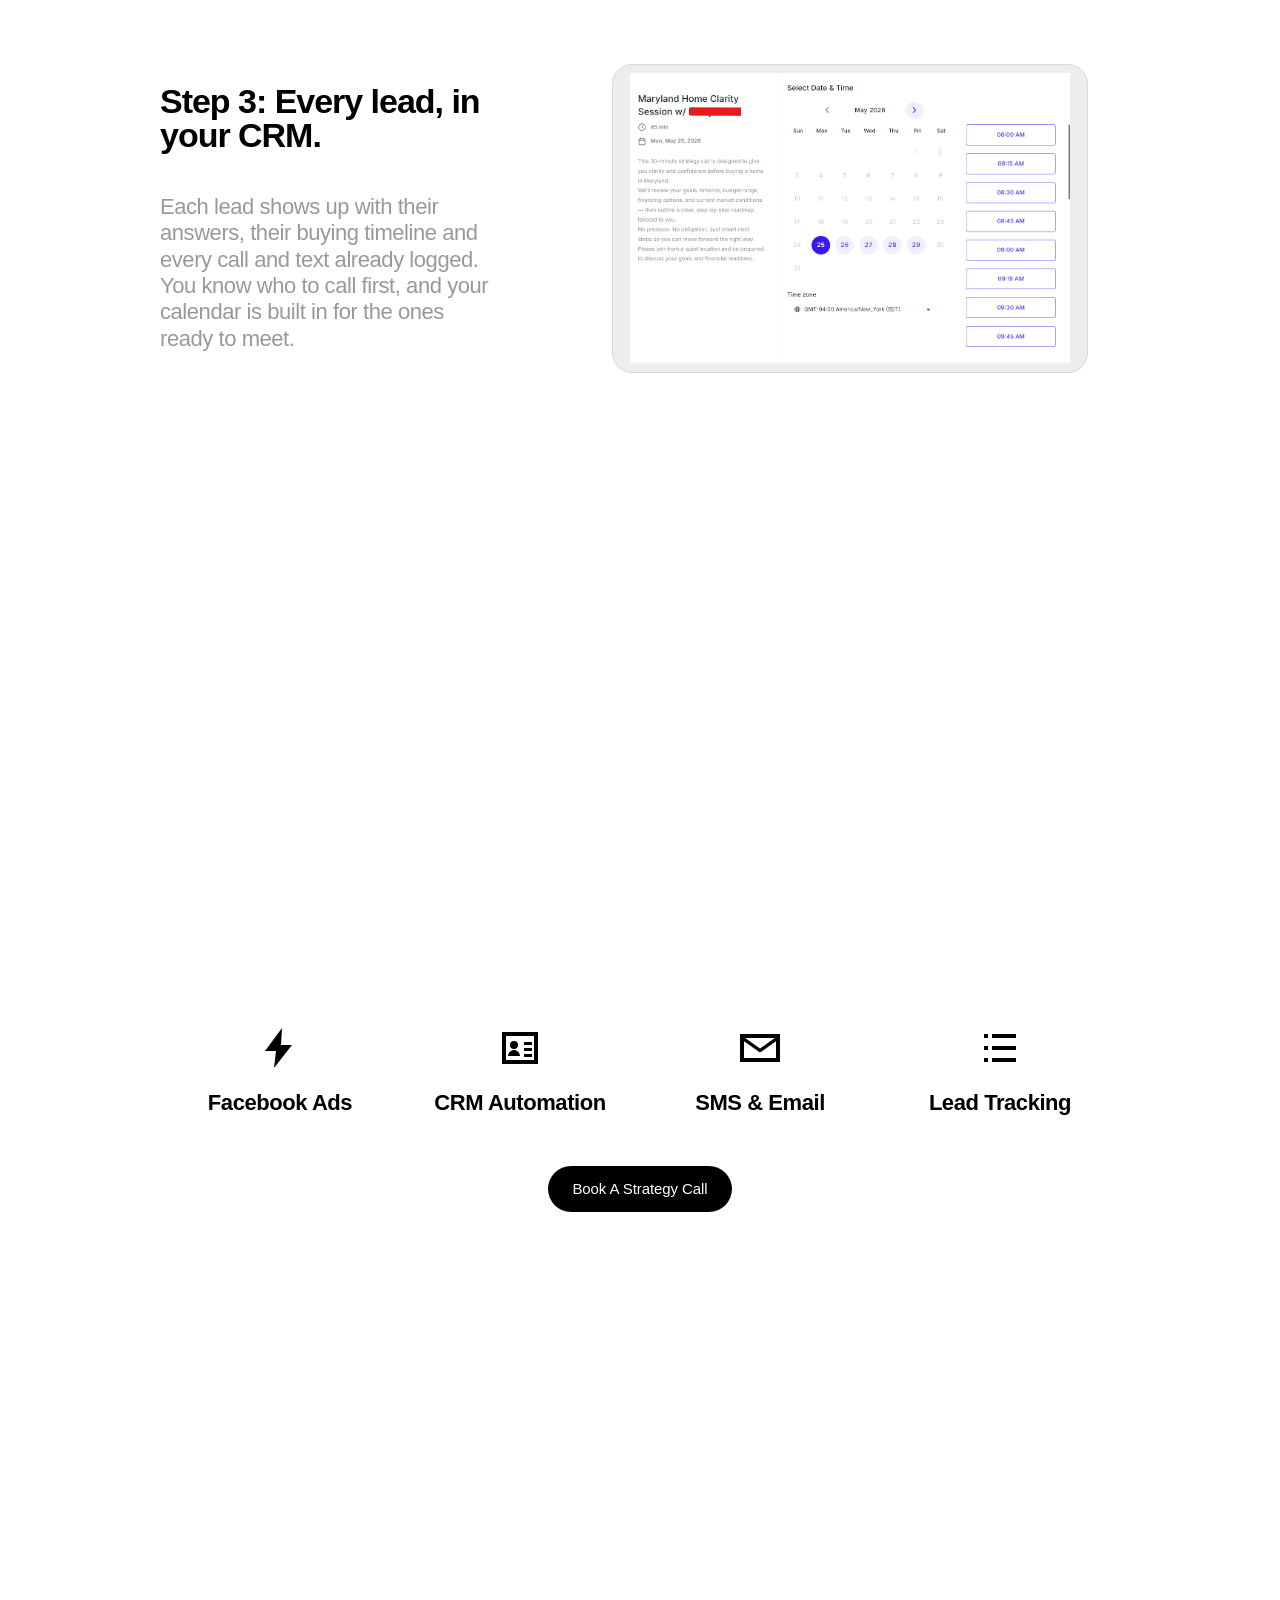
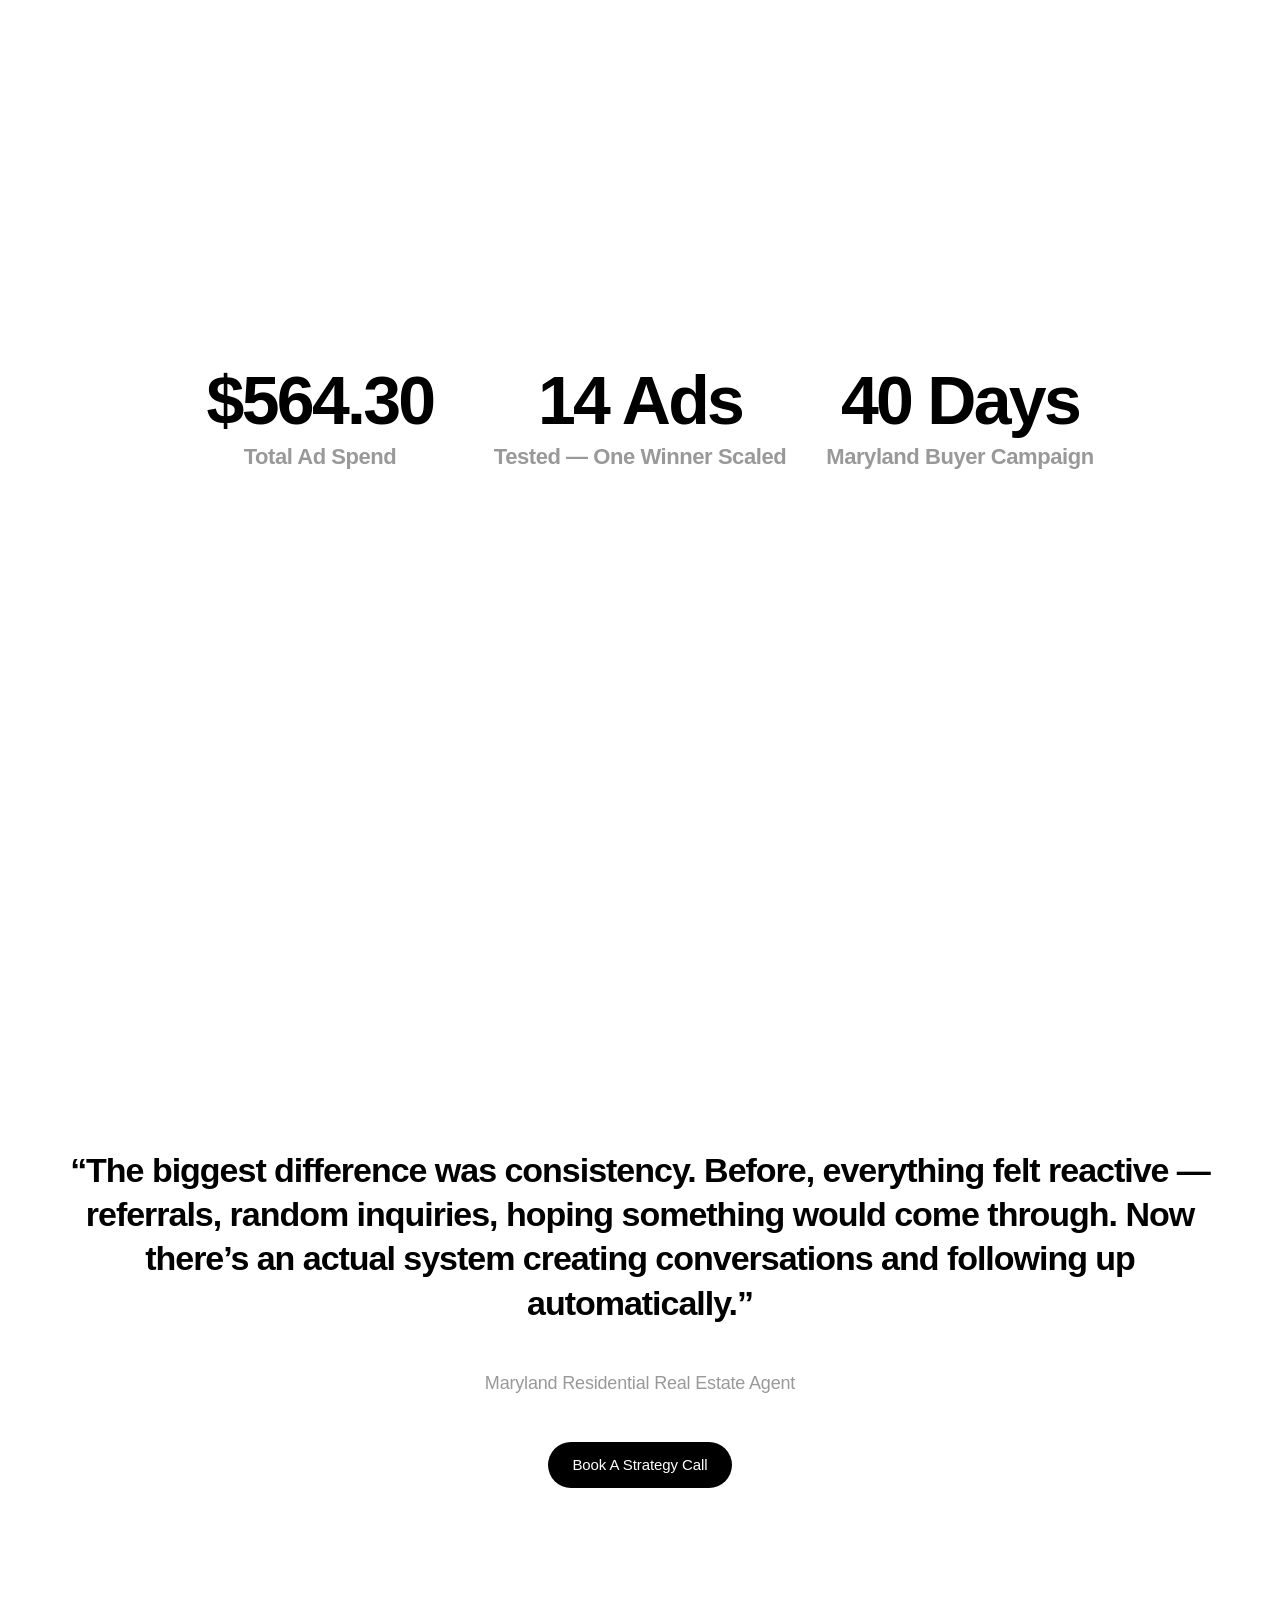
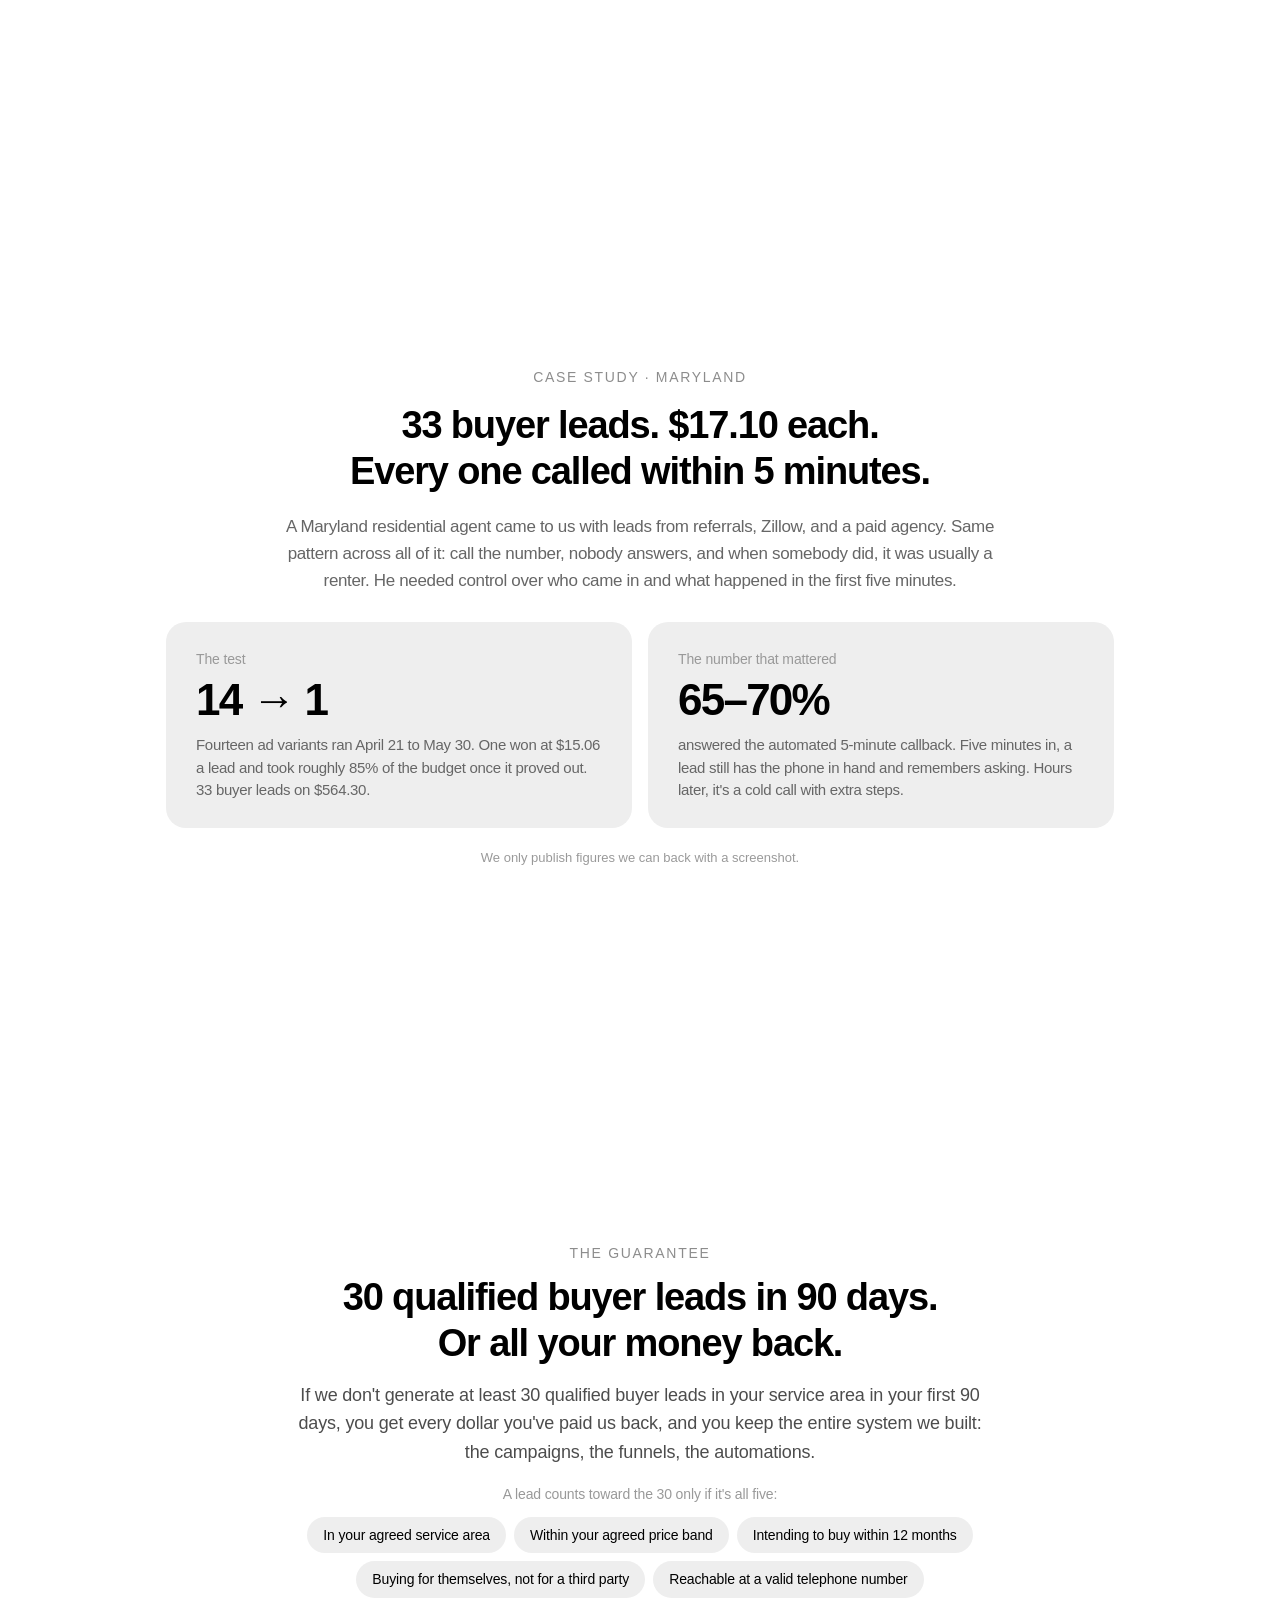
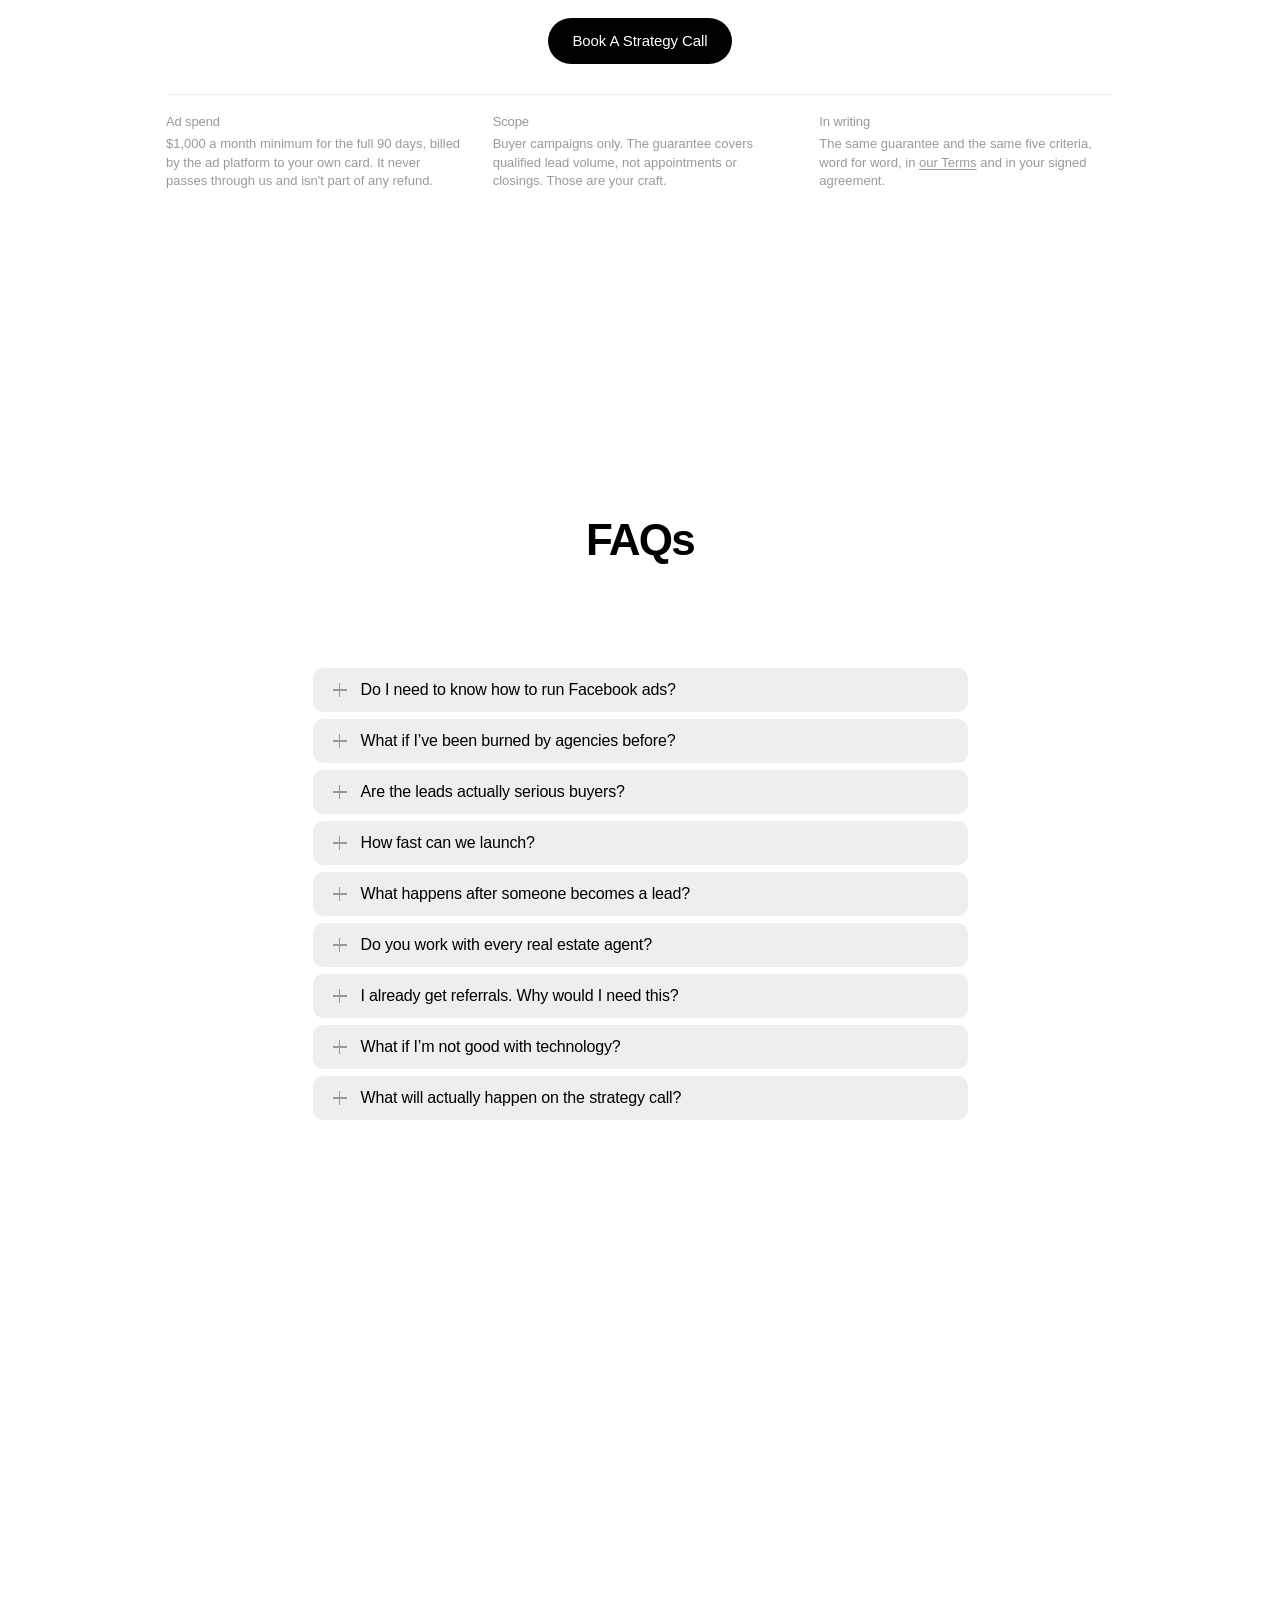
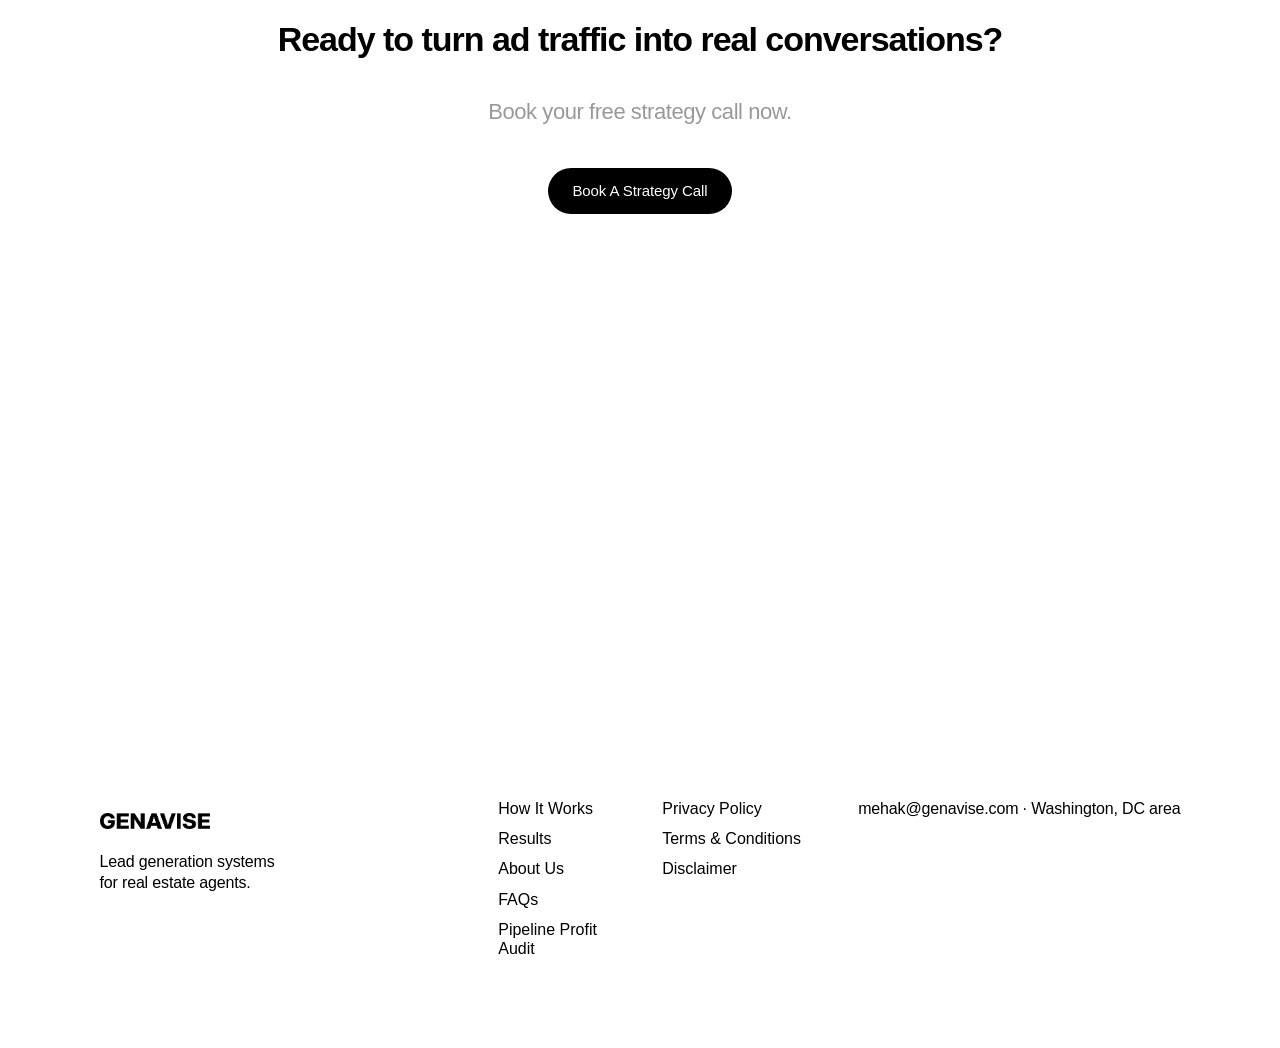
==== commit d05df8f0: "Add Pipeline Audit to the header menu and footer on every page; reword audit page terms Credit line " ====
--- a/index.html
+++ b/index.html
@@ -54,6 +54,7 @@
         <a href="#results">Results</a>
         <a href="about-us.html">About Us</a>
         <a href="#faqs">FAQs</a>
+        <a href="audit.html">Pipeline Audit</a>
       </nav>
       <div class="header-cta"><a class="btn btn-primary" href="booking.html">Book A Strategy Call</a></div>
       <button class="nav-toggle" id="navtoggle" aria-expanded="false" aria-controls="navmenu" aria-label="Menu">☰</button>
